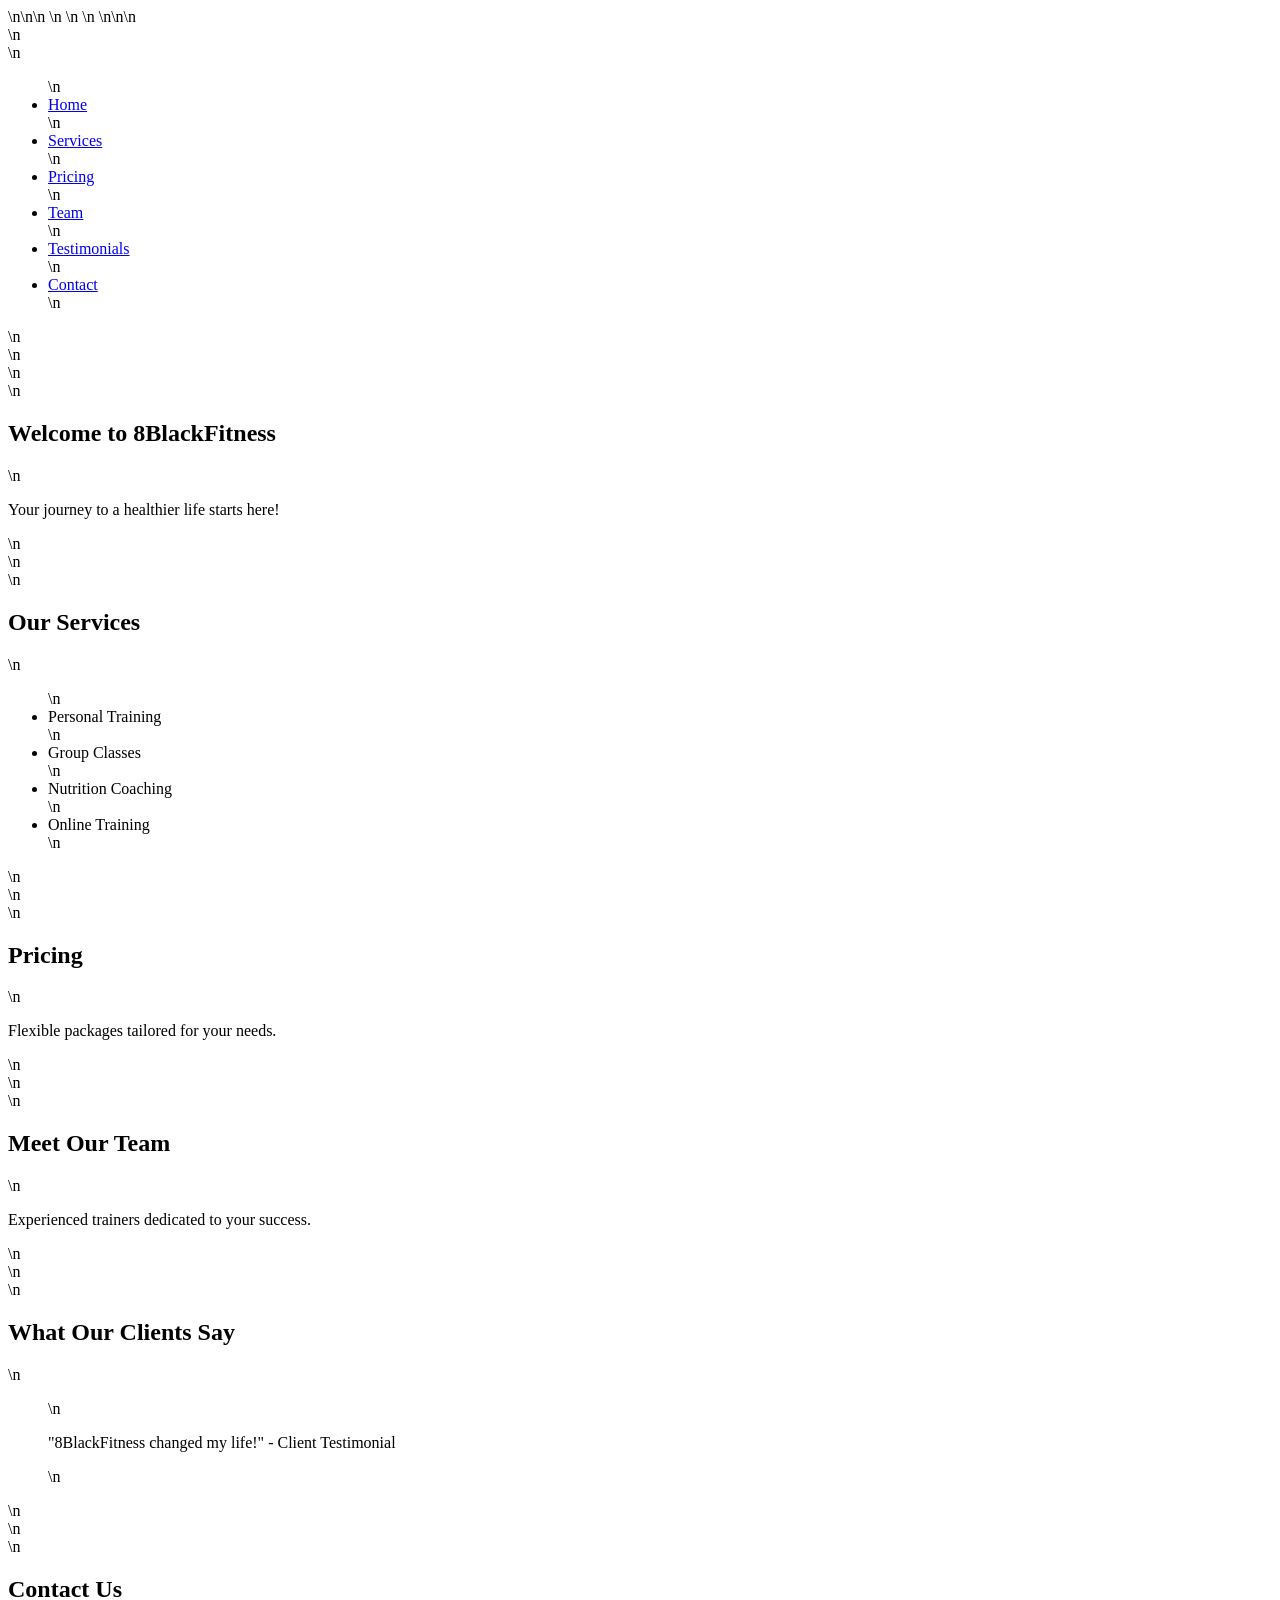
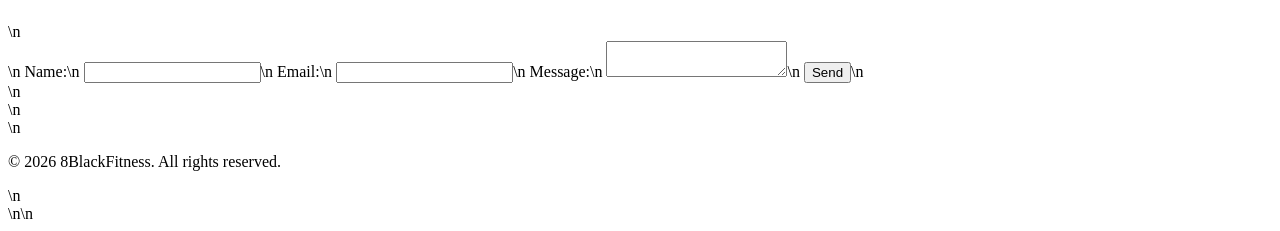
==== index.html @ ee0daab0 "Create index.html for premium fitness studio 8BlackFitness" ====
<!DOCTYPE html>\n<html lang="de">\n<head>\n    <meta charset="UTF-8">\n    <meta name="viewport" content="width=device-width, initial-scale=1.0">\n    <title>8BlackFitness - Premium Fitness Studio</title>\n    <link rel="stylesheet" href="styles.css">\n</head>\n<body>\n    <header>\n        <nav>\n            <ul>\n                <li><a href="#hero">Home</a></li>\n                <li><a href="#services">Services</a></li>\n                <li><a href="#pricing">Pricing</a></li>\n                <li><a href="#team">Team</a></li>\n                <li><a href="#testimonials">Testimonials</a></li>\n                <li><a href="#contact">Contact</a></li>\n            </ul>\n        </nav>\n    </header>\n    <section id="hero">\n        <h1>Welcome to 8BlackFitness</h1>\n        <p>Your journey to a healthier life starts here!</p>\n    </section>\n    <section id="services">\n        <h2>Our Services</h2>\n        <ul>\n            <li>Personal Training</li>\n            <li>Group Classes</li>\n            <li>Nutrition Coaching</li>\n            <li>Online Training</li>\n        </ul>\n    </section>\n    <section id="pricing">\n        <h2>Pricing</h2>\n        <p>Flexible packages tailored for your needs.</p>\n    </section>\n    <section id="team">\n        <h2>Meet Our Team</h2>\n        <p>Experienced trainers dedicated to your success.</p>\n    </section>\n    <section id="testimonials">\n        <h2>What Our Clients Say</h2>\n        <blockquote>\n            <p>"8BlackFitness changed my life!" - Client Testimonial</p>\n        </blockquote>\n    </section>\n    <section id="contact">\n        <h2>Contact Us</h2>\n        <form>\n            <label for="name">Name:</label>\n            <input type="text" id="name" name="name">\n            <label for="email">Email:</label>\n            <input type="email" id="email" name="email">\n            <label for="message">Message:</label>\n            <textarea id="message" name="message"></textarea>\n            <button type="submit">Send</button>\n        </form>\n    </section>\n    <footer>\n        <p>&copy; 2026 8BlackFitness. All rights reserved.</p>\n    </footer>\n</body>\n</html>
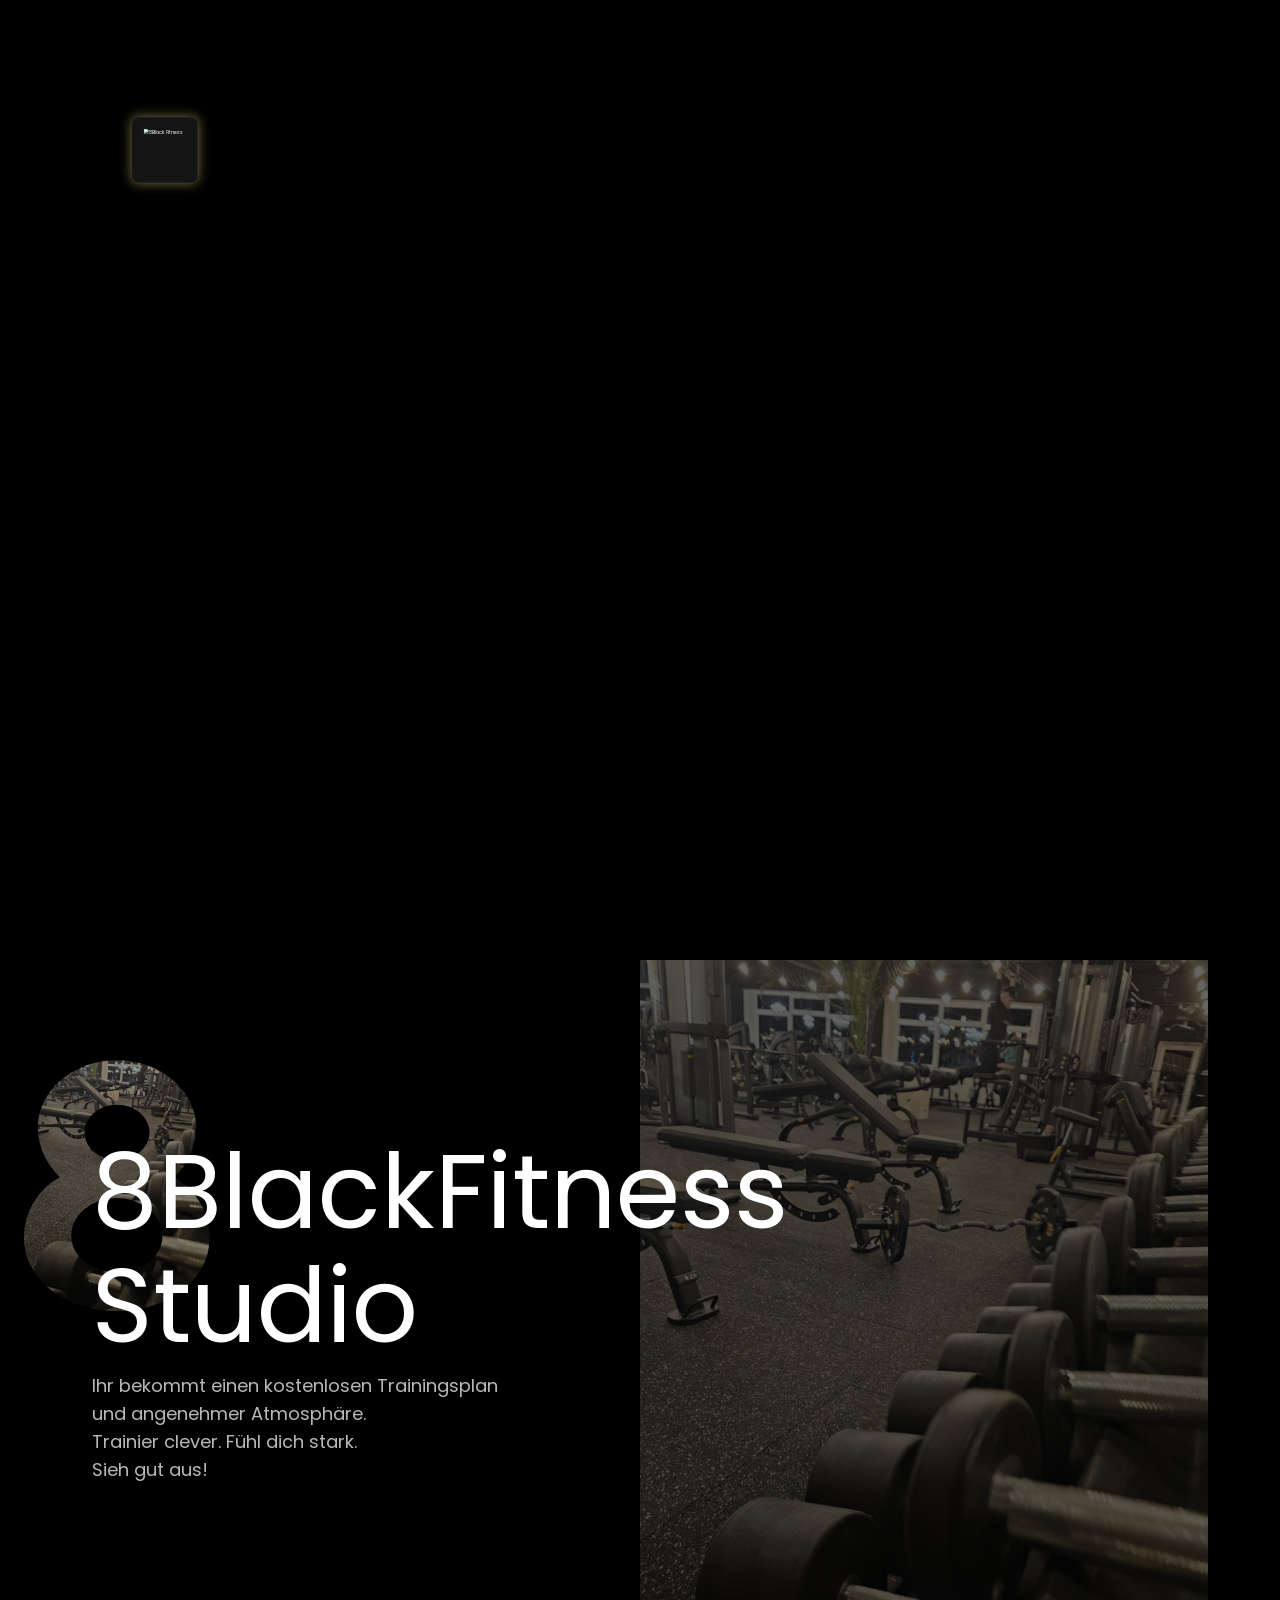
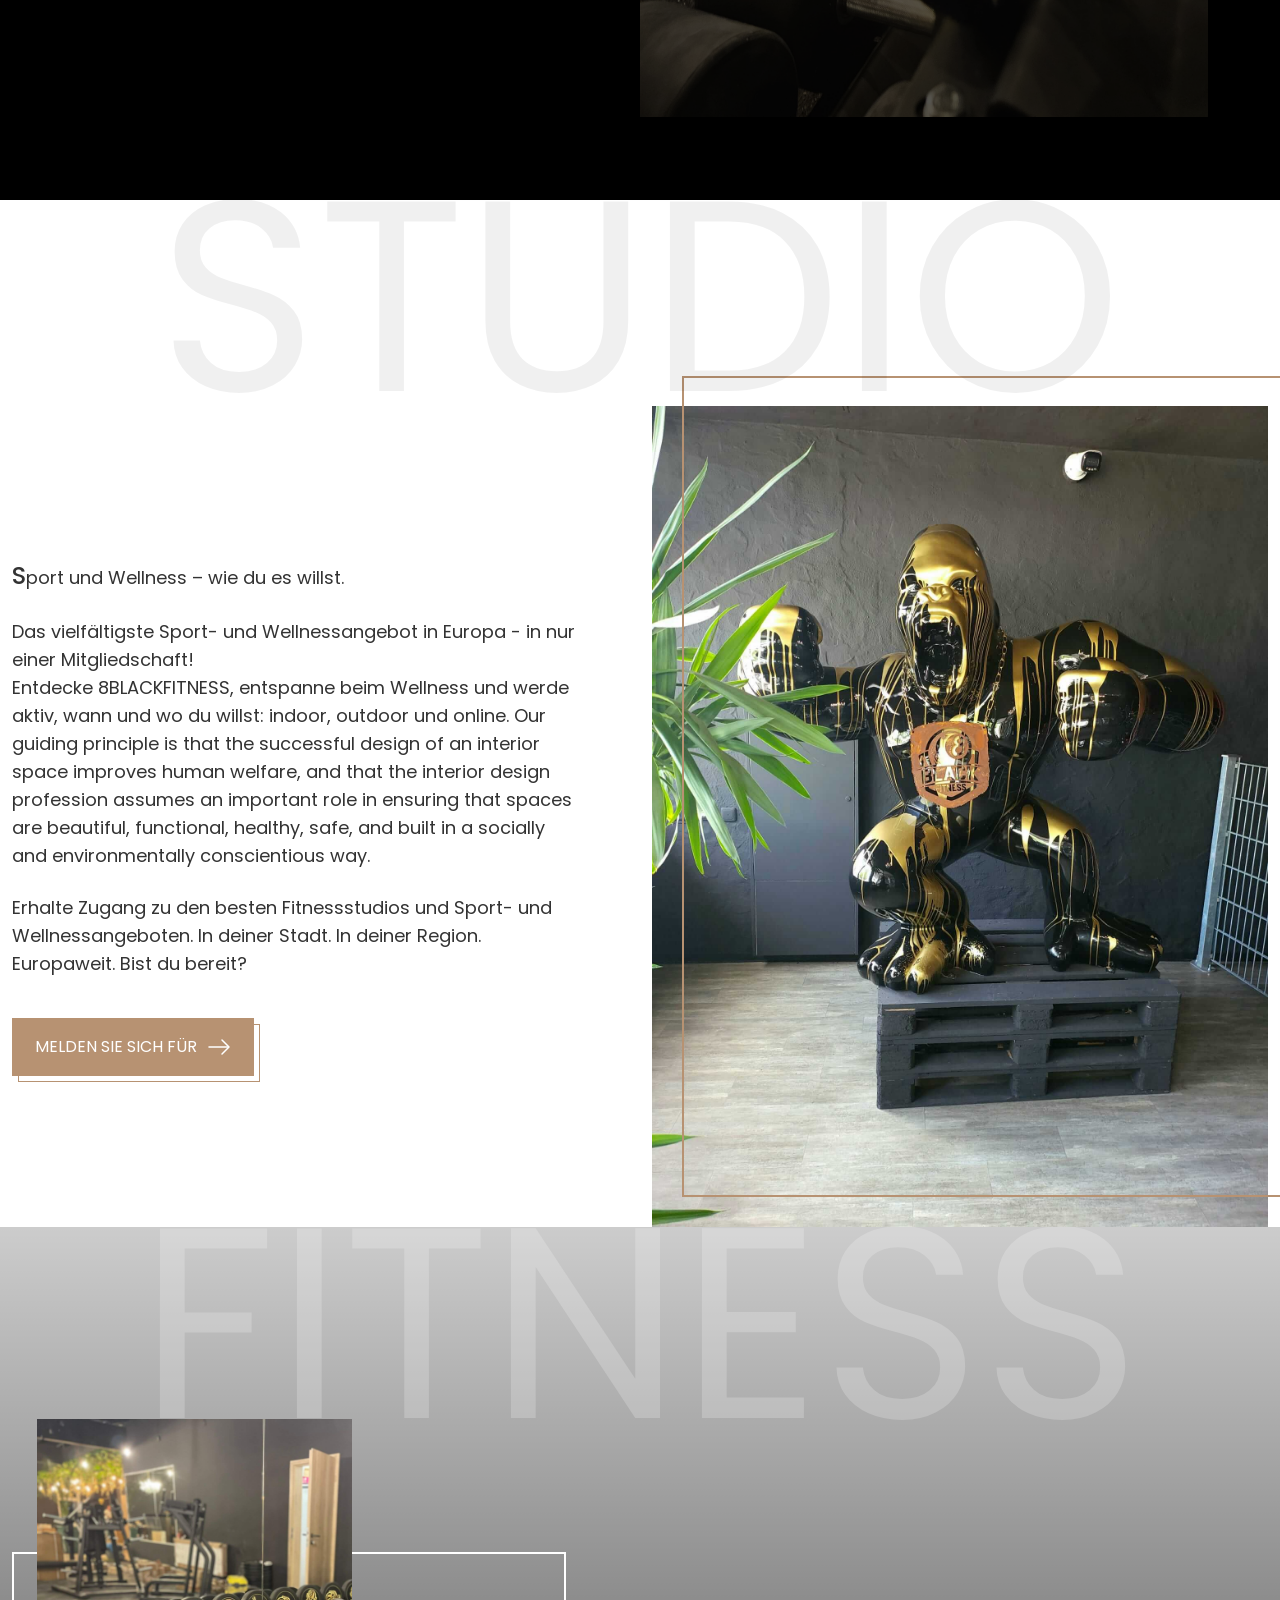
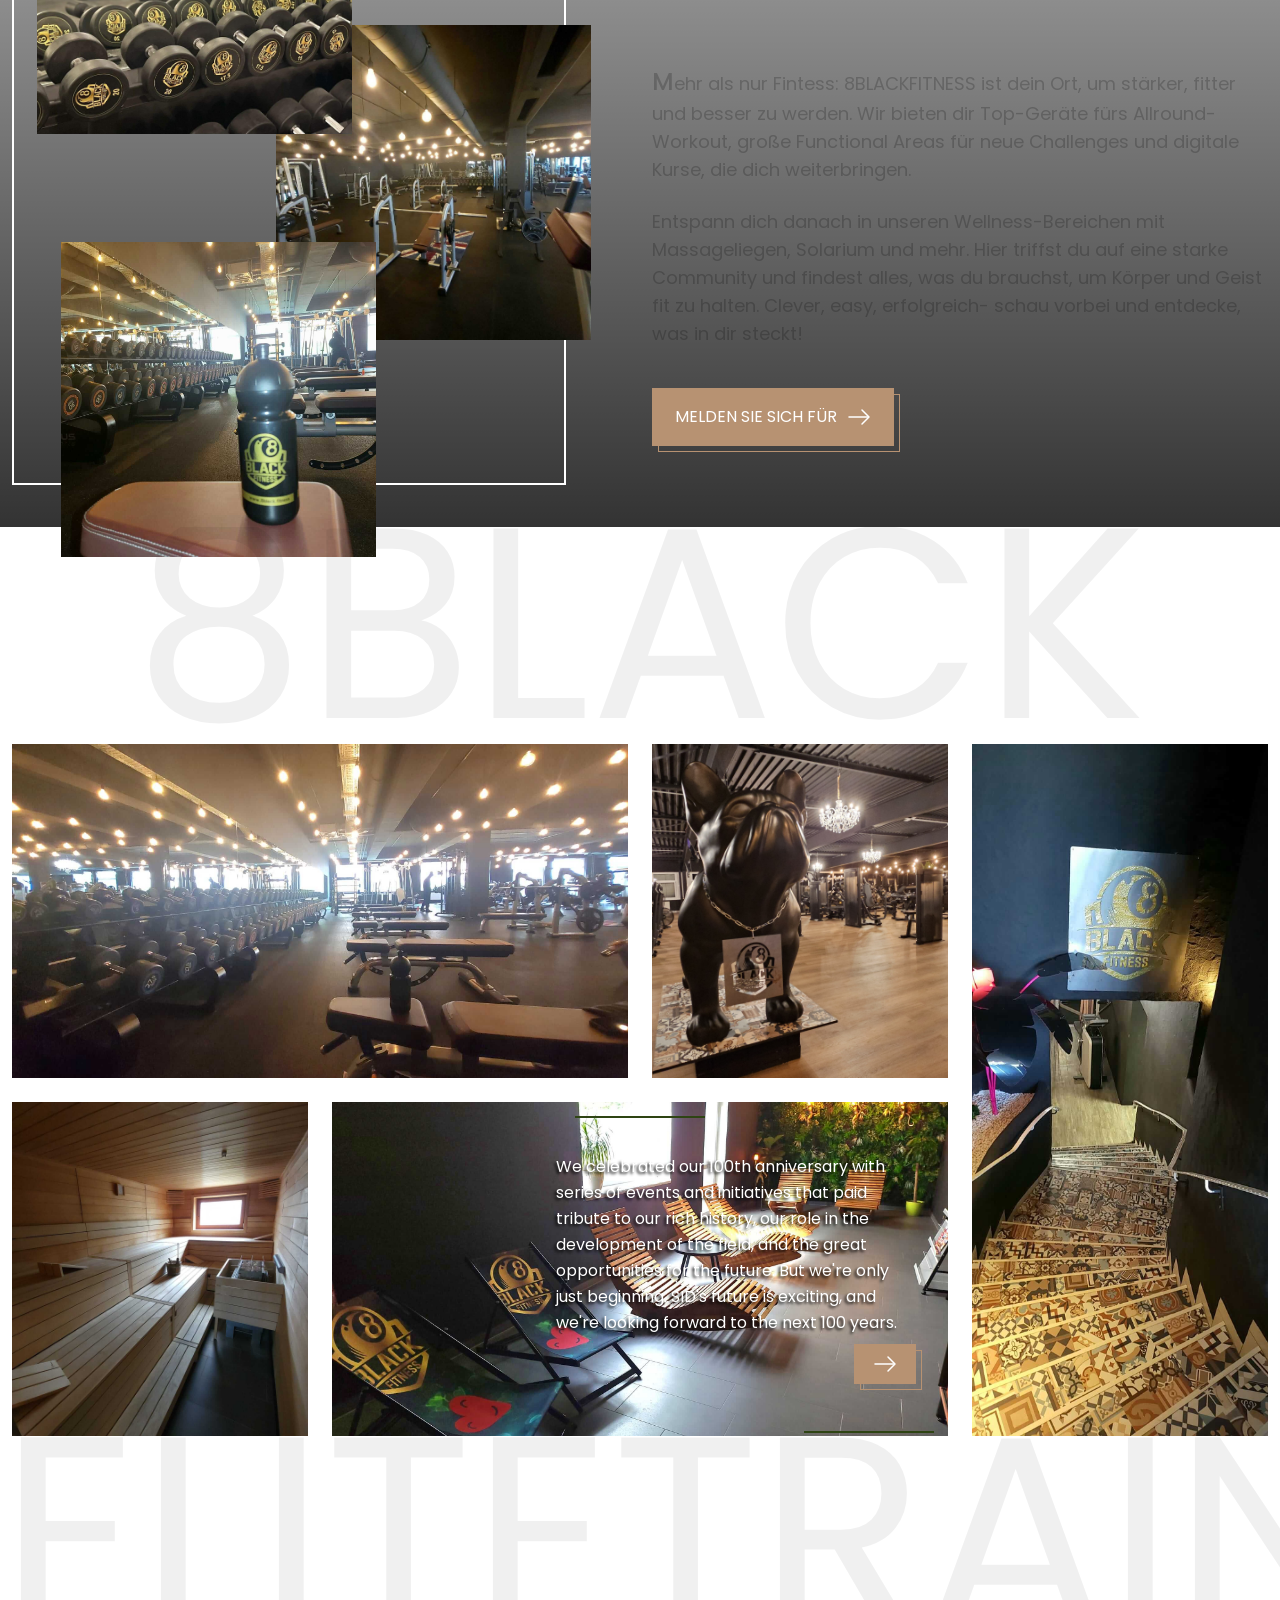
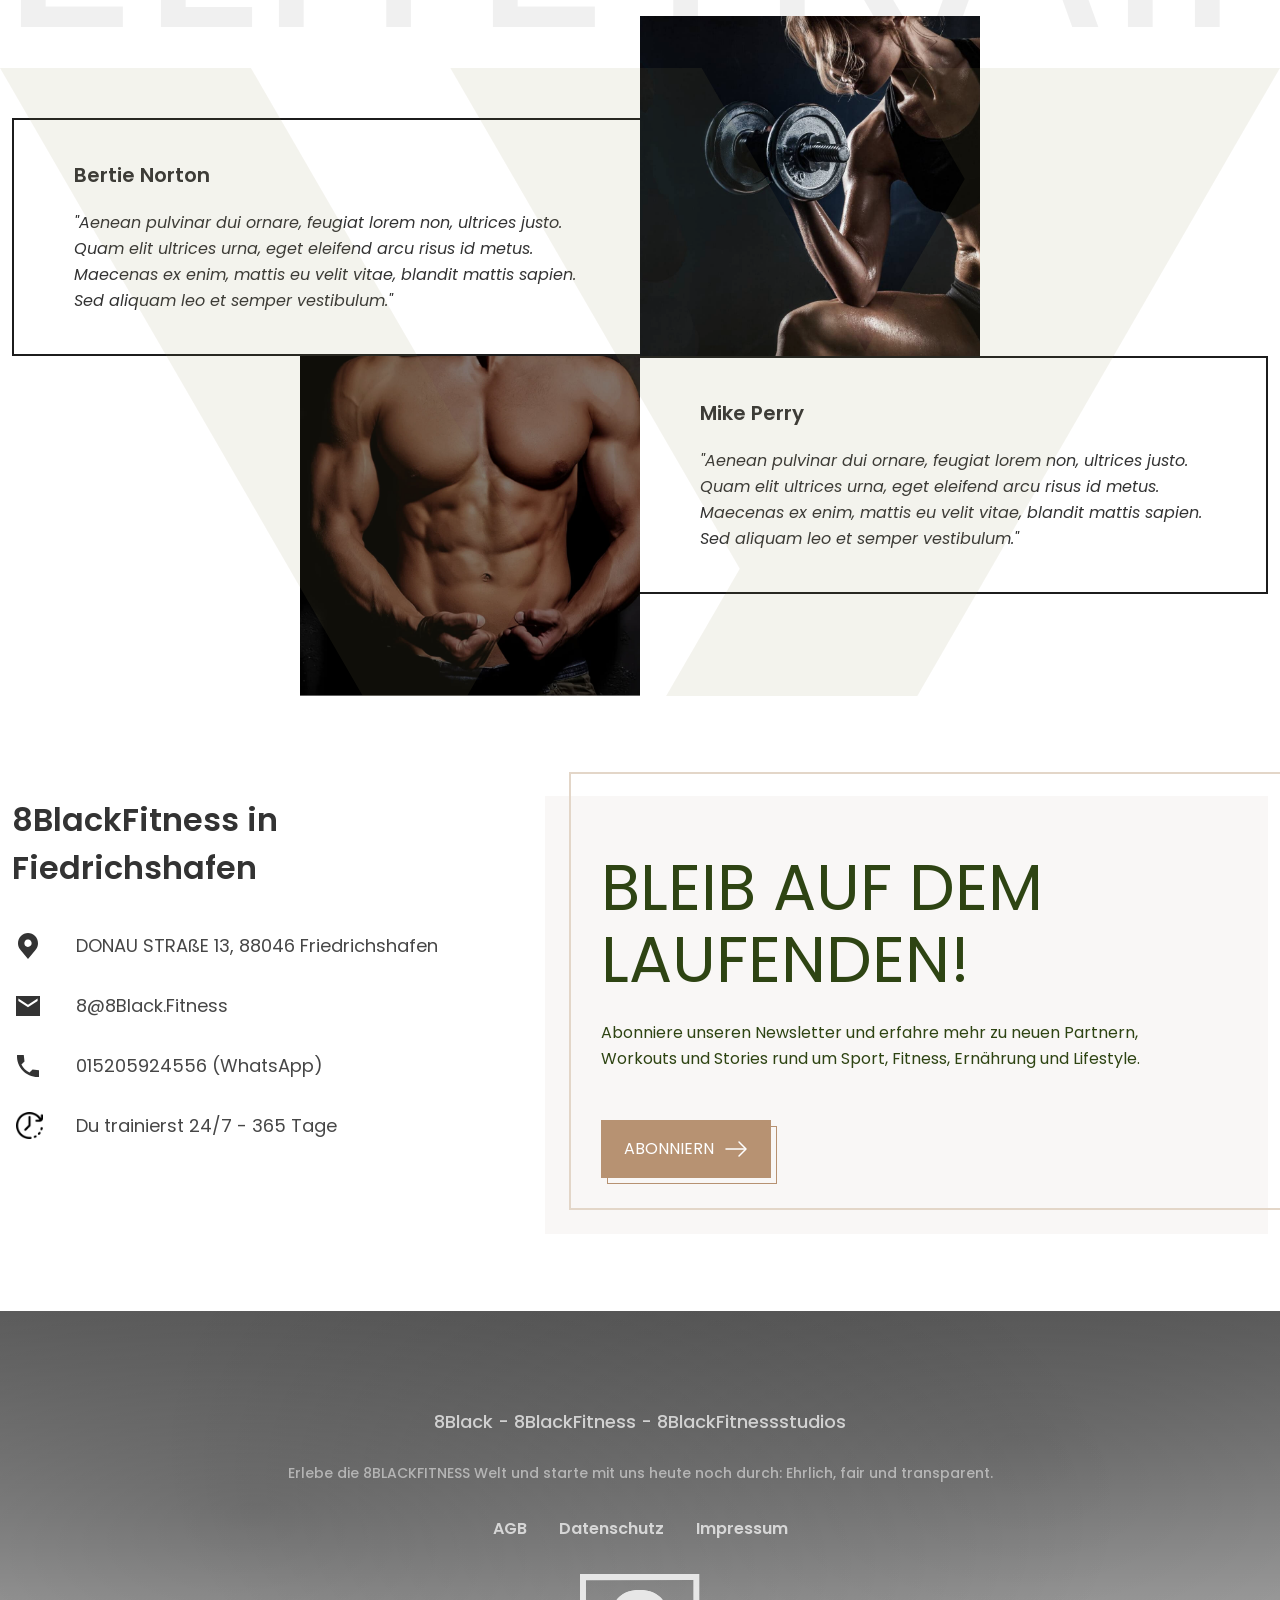
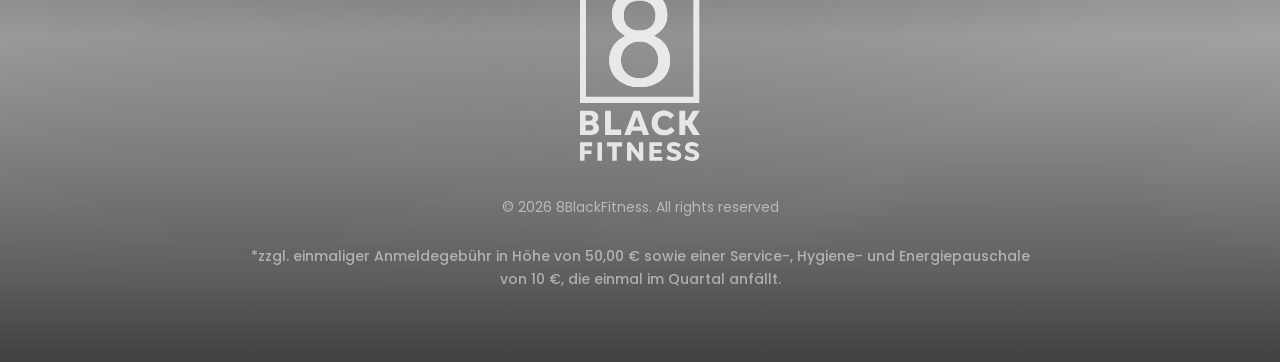
==== commit 95bccdab: "Update fmt.Println message from 'Hello' to 'Goodbye'" ====
--- a/index.html
+++ b/index.html
@@ -1 +1,1859 @@
-<!DOCTYPE html>\n<html lang="de">\n<head>\n    <meta charset="UTF-8">\n    <meta name="viewport" content="width=device-width, initial-scale=1.0">\n    <title>8BlackFitness - Premium Fitness Studio</title>\n    <link rel="stylesheet" href="styles.css">\n</head>\n<body>\n    <header>\n        <nav>\n            <ul>\n                <li><a href="#hero">Home</a></li>\n                <li><a href="#services">Services</a></li>\n                <li><a href="#pricing">Pricing</a></li>\n                <li><a href="#team">Team</a></li>\n                <li><a href="#testimonials">Testimonials</a></li>\n                <li><a href="#contact">Contact</a></li>\n            </ul>\n        </nav>\n    </header>\n    <section id="hero">\n        <h1>Welcome to 8BlackFitness</h1>\n        <p>Your journey to a healthier life starts here!</p>\n    </section>\n    <section id="services">\n        <h2>Our Services</h2>\n        <ul>\n            <li>Personal Training</li>\n            <li>Group Classes</li>\n            <li>Nutrition Coaching</li>\n            <li>Online Training</li>\n        </ul>\n    </section>\n    <section id="pricing">\n        <h2>Pricing</h2>\n        <p>Flexible packages tailored for your needs.</p>\n    </section>\n    <section id="team">\n        <h2>Meet Our Team</h2>\n        <p>Experienced trainers dedicated to your success.</p>\n    </section>\n    <section id="testimonials">\n        <h2>What Our Clients Say</h2>\n        <blockquote>\n            <p>"8BlackFitness changed my life!" - Client Testimonial</p>\n        </blockquote>\n    </section>\n    <section id="contact">\n        <h2>Contact Us</h2>\n        <form>\n            <label for="name">Name:</label>\n            <input type="text" id="name" name="name">\n            <label for="email">Email:</label>\n            <input type="email" id="email" name="email">\n            <label for="message">Message:</label>\n            <textarea id="message" name="message"></textarea>\n            <button type="submit">Send</button>\n        </form>\n    </section>\n    <footer>\n        <p>&copy; 2026 8BlackFitness. All rights reserved.</p>\n    </footer>\n</body>\n</html>+<!DOCTYPE html>
+<html lang="en">
+<head>
+  <meta charset="UTF-8">
+  <meta name="viewport" content="width=device-width, initial-scale=1.0">
+  <title>8BlackFitness – Premium Fitnessstudio Friedrichshafen</title>
+
+  <link rel="preconnect" href="https://cdnjs.cloudflare.com" crossorigin>
+
+  <link rel="stylesheet" href="https://cdnjs.cloudflare.com/ajax/libs/font-awesome/6.5.0/css/all.min.css">
+
+  <link rel="preconnect" href="https://fonts.googleapis.com">
+  <link rel="preconnect" href="https://fonts.gstatic.com" crossorigin>
+  <link href="https://fonts.googleapis.com/css2?family=Poppins:wght@300;400;500;600;700&family=Righteous&display=swap" rel="stylesheet">
+  <link rel="stylesheet" href="https://cdn.jsdelivr.net/npm/bootstrap@5.3.0/dist/css/bootstrap.min.css">
+
+
+  <link rel="stylesheet" href="css/style-8BF.css">
+  <style>
+    /* common */
+    *,
+    h1,
+    h2,
+    h3,
+    h4,
+    h5,
+    a,
+    p {
+      margin: 0;
+      padding: 0;
+    }
+    :root {
+      --primary: #b79272;
+      --black: #000000;
+      --white: #ffffff;
+      --color-1: #333333;
+      --color-2: #cccccc;
+      --color-3: #2e4413;
+      --color-4: #1c1c1c;
+      /*--color-5: #efebe7;*/
+      --color-5: #efebe763;
+      --color-6: #e3d6c8;
+    }
+    html,
+    body {
+      overflow-x: hidden !important;
+    }
+    body {
+      background-color: var(--white);
+      font-family: "Poppins", sans-serif;
+    }
+    ::selection {
+      background-color: var(--color-1);
+      color: var(--color-2);
+    }
+    .container {
+      max-width: 1440px;
+      margin: auto;
+    }
+    a,
+    button,
+    img {
+      transition: all 0.5s;
+    }
+    .white-bg {
+      background-color: var(--white);
+    }
+    .black-bg {
+      background-color: var(--black);
+    }
+    h2.title {
+      font-size: 272px;
+      font-style: normal;
+      font-weight: 400;
+      line-height: 1;
+      color: rgba(0, 0, 0, 0.06);
+      text-transform: uppercase;
+      position: absolute;
+      top: -40px;
+      left: 0;
+      width: 100%;
+      user-select: none;
+      pointer-events: none;
+	z-index: 2;
+    }
+    p {
+      margin: 0 0 24px;
+      font-weight: 400;
+      font-size: 18px;
+      line-height: 28px;
+      color: var(--color-1);
+    }
+    .paragraph p:first-child:first-letter {
+      font-weight: 500;
+      font-size: 24px;
+      line-height: 36px;
+    }
+    .common-btn {
+      margin: 0;
+      padding: 17px 23px;
+      font-weight: 400;
+      font-size: 16px;
+      line-height: 24px;
+      color: var(--white);
+      background-color: var(--primary);
+      text-transform: uppercase;
+      text-decoration: none;
+      display: inline-flex;
+      align-items: center;
+      justify-content: center;
+      gap: 10px;
+      position: relative;
+      z-index: 1;
+      transition: all 0.15s;
+      user-select: none;
+    }
+    .common-btn::before {
+      left: 6px;
+      top: 6px;
+      position: absolute;
+      content: "";
+      border: 1px solid var(--primary);
+      height: 100%;
+      width: 100%;
+      transition: all 0.15s;
+      z-index: -1;
+    }
+    .common-btn:hover::before {
+      top: 0;
+      left: 0;
+    }
+    .common-btn:hover,
+    .common-btn:focus {
+      color: var(--white);
+    }
+    .common-btn:focus {
+      box-shadow: none;
+      outline: none;
+    }
+    .common-btn img {
+      width: 24px;
+    }
+    /* dark theme */
+    .theme-dark h2.title {
+      color: rgb(255 255 255 / 20%);
+    }
+    .theme-dark P {
+      color: var(--color-2);
+    }
+
+    /* Banner */
+    .banner {
+      background-color: var(--black);
+      height: 100vh;
+      width: 100%;
+      overflow: hidden;
+    }
+    .banner-img {
+      position: relative;
+      overflow: hidden;
+	/*max-width:500px;
+	max-height: 600px;*/
+    }
+    .banner-img::before {
+      position: absolute;
+      content: "";
+      background-color: rgb(0 0 0 / 60%);
+      height: 100%;
+      width: 100%;
+      top: 0;
+      left: 0;
+    }
+    .banner-img img {
+      height: 100%;
+      width: 100%;
+      object-fit: cover;
+      object-position: center;
+    }
+    .banner-box {
+      padding: 60px;
+      position: relative;
+      z-index: 1;
+    }
+    .banner-box h1 {
+      position: absolute;
+      top: 11%;
+      left: 0;
+      font-size: 339px;
+      line-height: 370px;
+      font-weight: 400;
+      text-transform: uppercase;
+      background-image: url(img/section/8bf-1.jpg);
+      background-repeat: no-repeat;
+      background-size: contain;
+      background-position: center;
+      opacity: 0.6;
+      color: var(--white);
+      -webkit-background-clip: text;
+      -webkit-text-fill-color: transparent;
+      display: inline-block;
+      font-family: "Righteous", cursive;
+      z-index: -1;
+    }
+    .banner-text {
+      margin: 100px 0 0;
+      padding: 135px 0 0 80px;
+      position: absolute;
+      top: 0;
+      left: 0;
+      z-index: 1;
+      max-width: 80%;
+      overflow: hidden;
+    }
+    .banner-text h2 {
+      margin: 0 0 8px;
+      font-size: 104px;
+      line-height: 1.1;
+      font-weight: 400;
+      font-style: normal;
+      color: var(--white);
+      position: relative;
+      user-select: none;
+    }
+    .banner-text h3 {
+      font-style: normal;
+      font-weight: 400;
+      font-size: 18px;
+      line-height: 28px;
+      color: rgb(255 255 255 / 72%);
+      position: relative;
+    }
+
+    /* Company */
+    .company-section {
+      padding: 206px 0 0;
+    }
+    .compy-box {
+      padding: 0;
+    }
+    .compy-box::before {
+      left: 30px;
+      top: -30px;
+      position: absolute;
+      content: "";
+      border: 2px solid var(--primary);
+      height: 100%;
+      width: 100%;
+      z-index: 1;
+    }
+    .compy-box img {
+      height: 100%;
+      width: 100%;
+      object-fit: cover;
+      object-position: center;
+    }
+
+    /* Designer */
+
+    .designer-section {
+        height: 100vh;
+        background: url('img/section/beste-bg.jpg') center/cover fixed;
+        align-items: center;
+        padding: 0 20px;
+        position: relative;
+    }
+    .designer-section::before {
+        content: "";
+        position: absolute;
+        inset: 0;
+        background: linear-gradient(to top, rgba(0, 0, 0, 0.8), rgba(0, 0, 0, 0.2));
+    }
+
+    .designer-section {
+      padding: 325px 0 180px;
+    }
+    .designer-box {
+      width: 100%;
+      height: 605px;
+      z-index: 1;
+    }
+    .box-border {
+      position: absolute;
+      content: "";
+      top: 0;
+      left: 0;
+      border: 2px solid var(--white);
+      height: 88%;
+      width: 90%;
+      z-index: -1;
+    }
+    .designer-box .team-member {
+      aspect-ratio: 1 / 1;
+      width: 315px;
+      position: absolute;
+    }
+    .designer-box .team-member img {
+      height: 100%;
+      width: 100%;
+      object-fit: cover;
+      object-position: center;
+    }
+    .designer-box .team1 {
+      top: -22%;
+      left: 4%;
+      z-index: 2;
+    }
+    .designer-box .team2 {
+      top: 12%;
+      right: 6%;
+    }
+    .designer-box .team3 {
+      bottom: 0;
+      left: 8%;
+      z-index: 2;
+    }
+
+    /* Projects */
+    .projects-section {
+      padding: 217px 0 0;
+    }
+    .project-box {
+      width: 100%;
+      height: 334px;
+      position: relative;
+    }
+    .project-box img {
+      width: 100%;
+      height: 100%;
+      object-fit: cover;
+      object-position: center;
+      position: absolute;
+      top: 0;
+      left: 0;
+    }
+    .project-box.big {
+      height: 100%;
+    }
+    .project-content {
+      padding: 2px 32px;
+      position: relative;
+      z-index: 1;
+    }
+    .project-content::before,
+    .project-content::after {
+      position: absolute;
+      content: "";
+      height: 2px;
+      width: 130px;
+      background: var(--color-3);
+    }
+    .project-content::after {
+      right: 14px;
+      bottom: 3px;
+    }
+    .project-content::before {
+      top: 14px;
+      left: 50%;
+      transform: translateX(-50%);
+    }
+    .project-content .bg-img {
+      position: absolute;
+      top: 0;
+      left: 0;
+      width: 100%;
+      height: 100%;
+      z-index: -1;
+    }
+    .project-content p {
+      margin-bottom: 8px;
+      font-size: 16px;
+      line-height: 26px;
+	color: #fff;
+    text-shadow: -2px 2px 3px #040404;
+    }
+    .project-content .common-btn {
+      padding: 8px 19px;
+    }
+    .project-content .common-btn img {
+      position: relative;
+    }
+
+    /* Testimonials */
+    .testimonial-section {
+      padding: 180px 0 0;
+    }
+    .testimonial-section .content {
+      border: 2px solid var(--color-4);
+      padding: 40px 60px;
+      width: 100%;
+    }
+    .testimonial-section .row {
+      align-items: flex-end;
+    }
+    .testimonial-section .content h3 {
+      font-weight: 600;
+      font-size: 20px;
+      line-height: 30px;
+      margin: 0px 0px 20px;
+      color: var(--color-1);
+    }
+    .testimonial-section .content p {
+      margin: 0;
+      font-size: 16px;
+      line-height: 26px;
+      font-style: italic;
+      font-weight: 400;
+      color: var(--color-1);
+    }
+    .testimonial-section .img-box {
+      width: 340px;
+      aspect-ratio: 1 / 1;
+      overflow: hidden;
+    }
+    .testimonial-section .img-box img {
+      width: 100%;
+      height: 100%;
+      object-fit: cover;
+      object-position: center;
+    }
+    .testimonial-section .reverse-row {
+      align-items: flex-start;
+    }
+    .testimonial-section .reverse-row .img-box {
+      margin-left: auto;
+    }
+
+    /* Contact */
+    .contact-us {
+      padding: 100px 0 76px;
+    }
+    .contact-us h4 {
+      margin: 0 0 40px;
+      font-size: 32px;
+      line-height: 48px;
+      font-style: normal;
+      font-weight: 600;
+      color: var(--color-1);
+    }
+    .contact-us .nav {
+      width: 80%;
+      align-items: start;
+    }
+    .contact-us .nav .nav-item {
+      margin: 0 0 24px;
+      padding: 0 0 0 64px;
+      position: relative;
+    }
+    .contact-us .nav .nav-item img {
+      position: absolute;
+      top: -2px;
+      left: 0;
+      width: 32px;
+    }
+    .contact-us .nav .nav-item .nav-link {
+      font-size: 18px;
+      line-height: 28px;
+      font-style: normal;
+      font-weight: 400;
+      color: #333333;
+      padding: 0;
+    }
+    .contact-info {
+      padding: 56px;
+      position: relative;
+      z-index: 1;
+    }
+    .contact-box {
+      position: absolute;
+      top: 0;
+      left: 0;
+      height: 100%;
+      width: 100%;
+      background-color: var(--color-5);
+      z-index: -2;
+    }
+    .contact-border {
+      left: 24px;
+      top: -24px;
+      position: absolute;
+      border: 2px solid var(--color-6);
+      height: 100%;
+      width: 100%;
+      z-index: -1;
+    }
+    .contact-info h3 {
+      margin: 0 0 24px;
+      font-size: 64px;
+      line-height: 72px;
+      text-transform: uppercase;
+      font-weight: 400;
+      color: var(--color-3);
+    }
+    .contact-info p {
+      margin-bottom: 48px;
+      font-size: 16px;
+      line-height: 26px;
+      font-weight: 400;
+      color: var(--color-3);
+    }
+/*
+    @media screen and (max-width: 1399px) {
+      .container { max-width: 1140px; }
+    }
+*/
+    @media screen and (max-width: 1199px) {
+      .container { max-width: 960px; }
+      h2.title { font-size: 148px; top: -20px; }
+      .paragraph p:first-child:first-letter { font-size: 22px; line-height: 34px; }
+      .common-btn { padding: 14px 20px; font-size: 15px; line-height: 22px; }
+      .common-btn img { width: 20px; }
+      .banner .container { display: flex; align-items: center; justify-content: space-around; height: 100%; }
+      .banner-box h1 { top: 0; }
+      .banner-text { margin: 0; }
+      .banner-text h2 { font-size: 85px; }
+      .compy-box::before { left: 24px; top: -24px; }
+      .designer-box .team-member { width: 260px; }
+      .designer-box .team2 { top: 17%; }
+      .project-content p { margin-bottom: 4px; font-size: 14px; line-height: 20px; }
+      .project-content .common-btn { padding: 6px 16px; }
+      .contact-us h4 { font-size: 28px; }
+    }
+    @media screen and (max-width: 991px) {
+      .container { max-width: 720px; }
+      h2.title { font-size: 110px; top: -17px; }
+      p { font-size: 16px; line-height: 24px; }
+      .banner-box { padding: 40px; }
+      .banner-box h1 { top: -5%; font-size: 280px; line-height: 1.3; }
+      .banner-text { max-width: 90%; }
+      .banner-text h2 { font-size: 65px; }
+      .banner-text h3 { font-size: 16px; line-height: 24px; }
+      .company-section { padding-top: 156px; }
+      .designer-box { height: 410px; }
+      .designer-box .team-member { width: 190px; }
+      .projects-section { padding-top: 110px; }
+      .project-box { height: 195px; padding-inline: 20px; }
+      .project-content::before, .project-content::after { width: 105px; }
+      .project-content::before { top: 8px; }
+      .project-content p { font-size: 10px; line-height: 16px; }
+      .project-content .common-btn { padding: 2px 10px; }
+      .project-content .common-btn img { width: 14px; }
+      .project-content .common-btn::before { top: 4px; left: 4px; }
+      .testimonial-section { padding-top: 130px; }
+      .testimonial-section .img-box { width: 250px; }
+      .testimonial-section .content { padding: 20px 20px; }
+      .testimonial-section .content h3 { margin-bottom: 12px; font-size: 18px; line-height: 26px; }
+      .testimonial-section .content p { font-size: 14px; line-height: 20px; }
+      .contact-us { padding-block: 80px 48px; }
+      .contact-us h4 { margin-bottom: 34px; font-size: 22px; line-height: 34px; }
+      .contact-us .nav .nav-item { margin-bottom: 20px; padding-left: 48px; }
+      .contact-us .nav .nav-item img { top: -1px; width: 26px; }
+      .contact-us .nav .nav-item .nav-link { font-size: 16px; line-height: 24px; }
+      .contact-info { padding: 52px; }
+      .contact-info h3 { font-size: 42px; line-height: 48px; }
+      .contact-info p { margin-bottom: 32px; font-size: 15px; line-height: 24px; }
+      .contact-border { left: 18px; top: -18px; }
+    }
+    @media screen and (max-width: 767px) {
+      .container { max-width: calc(100% - 12px); }
+      h2.title { font-size: 52px; top: -8px; }
+      p { margin-bottom: 16px; font-size: 12px; line-height: 18px; }
+      .paragraph p:first-child:first-letter { font-size: 20px; line-height: 32px; }
+      .common-btn { padding: 10px 16px; font-size: 12px; line-height: 19px; }
+      .common-btn::before { top: 3px; left: 3px; }
+      .common-btn img { width: 16px; }
+      .banner { height: 100dvh; min-height: 500px; }
+      .banner-box { padding: 0px; }
+      .banner-box h1 { top: 0; font-size: 160px; line-height: 1; position: relative; }
+      .banner-text { padding: 64px 0 0 48px; max-width: 100%; }
+      .banner-text h2 { font-size: 36px; }
+      .banner-text h3 { font-size: 14px; line-height: 22px; }
+      .banner-img { margin-top: 60px; }
+      .company-section { padding-top: 60px; }
+      .compy-box { margin-right: 16px; }
+      .compy-box::before { left: 16px; top: -16px; }
+      .designer-section { padding-top: 140px; }
+      .designer-box { height: 300px; max-width: 400px; display: table; margin: auto; }
+      .designer-box .team-member { width: 152px; }
+      .designer-box .team1 { left: 10%; }
+      .projects-section { padding-top: 72px; }
+      .project-box, .project-box.big { height: 158px; }
+      .project-box { padding-inline: 2px; }
+      .project-content p { font-size: 8px; line-height: 13px; }
+      .project-content .common-btn { padding: 1px 7px; margin-right: 14px; }
+      .project-content .common-btn img { width: 12px; }
+      .project-content .common-btn::before { top: 3px; left: 3px; }
+      .testimonial-section { padding-top: 75px; }
+      .testimonial-section .row { margin-right: 0; }
+      .testimonial-section .img-box { width: 145px; width: 50%; margin: -40px 0 0 auto; position: relative; z-index: 1; }
+      .testimonial-section .content { padding: 20px 20px 50px; border: 2px solid var(--color-4) !important; }
+      .testimonial-section .reverse-row { margin-inline: 0; }
+      .testimonial-section .reverse-row .img-box { margin: 0 auto -40px 0; }
+      .testimonial-section .reverse-row .content { padding-block: 50px 20px; }
+      .testimonial-section .content h3 { margin-bottom: 8px; font-size: 16px; line-height: 24px; }
+      .testimonial-section .content p { font-size: 12px; line-height: 18px; }
+      .contact-us { padding-block: 40px; }
+      .contact-us h4 { margin-bottom: 24px; font-size: 20px; line-height: 32px; }
+      .contact-us .nav { margin-bottom: 24px; }
+      .contact-us .nav .nav-item { margin-bottom: 16px; padding-left: 36px; }
+      .contact-us .nav .nav-item img { top: 0px; width: 22px; }
+      .contact-us .nav .nav-item .nav-link { font-size: 14px; line-height: 22px; }
+      .contact-info { padding: 32px 32px 42px; margin-right: 12px; }
+      .contact-info h3 { margin-bottom: 16px; font-size: 26px; line-height: 42px; }
+      .contact-info p { margin-bottom: 24px; font-size: 14px; line-height: 22px; }
+      .contact-border { left: 12px; top: -12px; }
+    }
+
+/* ═══════════════════════════════════════════════════════════
+       🎬 HERO - 
+       ═══════════════════════════════════════════════════════════ */
+    
+    .hero {
+      position: relative;
+      min-height: 100vh;
+      padding: var(--space-3xl) 0;
+      overflow: hidden;
+    }
+    
+    .hero-bg {
+      position: absolute;
+      inset: 0;
+      z-index: 0;
+    }
+    
+    .hero-bg video {
+      width: 100%;
+      height: 100%;
+      object-fit: cover;
+      filter: brightness(0.75) contrast(1.1);
+    }
+    
+    .hero::before {
+      content: "";
+      position: absolute;
+      inset: 0;
+      background: 
+        radial-gradient(ellipse at 20% 30%, rgba(248,228,133,.25), transparent 60%),
+        radial-gradient(ellipse at 80% 20%, rgba(39,180,211,.20), transparent 60%),
+        linear-gradient(180deg, rgba(0,0,0,.60), rgba(0,0,0,.30), rgba(0,0,0,.75));
+      z-index: 1;
+      pointer-events: none;
+    }
+    
+    .hero .container {
+      position: relative;
+      z-index: 2;
+      height: 100%;
+      display: flex;
+      align-items: flex-end;
+	max-width: 1640px;
+    }
+    
+    .hero-grid {
+      display: grid;
+      grid-template-columns: 1.5fr 1fr;
+      gap: var(--space-lg);
+      width: 100%;
+    }
+    
+    @media (max-width: 1024px) {
+      .hero-grid { grid-template-columns: 1fr; }
+    }
+    
+    .hero-main {
+      background: var(--glass-strong);
+      border: 1px solid var(--border);
+      border-radius: var(--radius-xl);
+      padding: var(--space-2xl);
+      position: relative;
+      overflow: hidden;
+      box-shadow: var(--shadow-xl);
+    }
+    
+    .hero-main::before {
+      content: "";
+      position: absolute;
+      top: -50%;
+      right: -20%;
+      width: 400px;
+      height: 400px;
+      border-radius: 50%;
+      background: radial-gradient(circle, rgba(248,228,133,.15), transparent);
+      filter: blur(60px);
+    }
+    
+    .hero-main > * {
+      position: relative;
+      z-index: 1;
+    }
+    
+    .hero-tags {
+      display: flex;
+      flex-wrap: wrap;
+      gap: var(--space-sm);
+      margin-bottom: var(--space-lg);
+    }
+    
+    .tag {
+      padding: var(--space-sm) var(--space-md);
+      border-radius: var(--radius-full);
+      background: var(--surface);
+      border: 1px solid var(--border);
+      font-size: 0.8125rem;
+      font-weight: 700;
+      display: flex;
+      align-items: center;
+      gap: 6px;
+    }
+    
+    .tag i {
+      color: var(--accent);
+    }
+    
+    .hero-title {
+      font-size: clamp(2.5rem, 6vw, 5.5rem);
+      font-weight: 900;
+      line-height: 1.05;
+      letter-spacing: -0.02em;
+      margin-bottom: var(--space-md);
+      background: linear-gradient(135deg, #fff 0%, rgba(255,255,255,.85) 100%);
+      -webkit-background-clip: text;
+      -webkit-text-fill-color: transparent;
+      background-clip: text;
+    }
+    
+    .hero-desc {
+      font-size: 1.125rem;
+      line-height: 1.7;
+      color: var(--text-muted);
+      max-width: 600px;
+      margin-bottom: var(--space-xl);
+    }
+    
+    .hero-actions {
+      display: flex;
+      gap: var(--space-md);
+      flex-wrap: wrap;
+    }
+    
+    .hero-side {
+      display: flex;
+      flex-direction: column;
+      gap: var(--space-md);
+    }
+    @media (max-width: 768px) {
+      .hero {
+        padding: var(--space-2xl) 0;
+        min-height: 90vh;
+      }
+      
+      .hero-main,
+      .stat-card {
+        padding: var(--space-lg);
+      }
+    }
+
+    .hero {
+        height: 100vh;
+        background: url('img/hero.jpg') center/cover fixed;
+        align-items: center;
+        padding: 0 20px;
+        position: relative;
+    }
+    .hero::after {
+        content: "";
+        position: absolute;
+        inset: 0;
+        background: linear-gradient(to right, rgba(0, 0, 0, 0.8), rgba(0, 0, 0, 0.2));
+    }
+    .nav i:before {
+        color: gold;
+        color: #958e59;
+    }
+    
+    .hero-content {
+        position: relative;
+        max-width: 600px;
+        animation: fadeUp 1.2s ease forwards;
+    }
+    .hero h2 {
+        font-size: 60px;
+        font-weight: 900;
+        margin-bottom: 20px;
+        line-height: 80px;
+    }
+    .hero p {
+        color: #91918f;
+        line-height: 1.6;
+    }
+    .hero .container {
+        align-items: center;
+        color: #958e59;
+	justify-content: space-around;
+    }
+  </style>
+
+  <style>
+    :root {
+      --bg: #0f1114;
+      --bg-card: #3b2f03;
+     /* --bg-card: #1a1d23;*/
+      --bg-muted: #22262e;
+      --fg: #f0f2f5;
+      --fg-muted: #afafaf;
+      --primary-bf: #675e18;
+      --primary-fg: #fff;
+      /*--primary-glow: rgba(34,197,94,0.15);*/
+      --primary-glow: #3b2f03;
+      /*--border: #2a2e36;*/
+      --radius: 14px;
+      --shadow: 0 20px 60px -15px rgba(34,197,94,0.12);
+    }
+    /*<!-- chat-panel -->*/
+    .chat-panel {
+        font-family: -apple-system, BlinkMacSystemFont, 'Segoe UI', Roboto, 'Helvetica Neue', sans-serif;
+        position: fixed;
+        top: 15%;
+        right: -400px;
+        width:100%;
+        max-width: 400px;
+        /*height: 100%;*/
+        /*background: #fff;*/
+        box-shadow: -5px 0 20px rgba(0,0,0,0.2);
+        display: flex;
+        flex-direction: column;
+        transition: right 0.4s cubic-bezier(.25,.8,.25,1);
+        z-index: 999;
+    }
+
+    .chat-panel.active {
+        right: 0;
+    }
+
+    .chat-text {
+        height: 100%;
+        display: flex;
+        align-items: center;
+        justify-content: center;
+    }
+
+    .text-track {
+        display: flex;
+        flex-direction: column;
+        /*animation: verticalLoop 6s linear infinite;*/
+    }
+
+    .text-track .text-line {
+      color: white;
+        writing-mode: vertical-rl;
+        transform: rotate(180deg);
+        font-size: 14px;
+        letter-spacing: 2px;
+        font-weight: bold;
+        white-space: nowrap;
+        display: flex;
+        align-items: center;
+        justify-content: center;
+    }
+
+    @keyframes verticalLoop {
+        0% { transform: translateY(0); }
+        100% { transform: translateY(50%); }
+    }
+
+    /* Chat container */
+    .chat-box {
+      max-width: 640px;
+      margin: 0 auto;
+      height: 600px;
+      max-height: 80vh;
+      border: 1px solid var(--border);
+      border-radius: var(--radius);
+      background: var(--bg-card);
+      box-shadow: var(--shadow);
+      display: flex;
+      flex-direction: column;
+      overflow: hidden;
+    }
+    /* Chat header */
+    .chat-header {
+      display: flex;
+      align-items: center;
+      gap: 12px;
+      padding: 16px;
+      border-bottom: 1px solid var(--border);
+      background: linear-gradient(to right, var(--primary-glow), transparent, rgba(34,197,94,0.05));
+    }
+    .chat-header .chat-close{
+      height: 100%;
+      position: relative;
+      top: -14px;
+      right: -7px;
+      font-size: 25px;
+      cursor: pointer;
+    }
+    .chat-avatar {
+      position: relative;
+      width: 48px; height: 48px;
+      background: var(--primary-bf);
+      border-radius: 14px;
+      display: flex; align-items: center; justify-content: center;
+      font-size: 22px; color: var(--primary-fg);
+      box-shadow: 0 4px 14px rgba(34,197,94,0.3);
+    }
+    .chat-avatar .status {
+      position: absolute;
+      bottom: -2px; right: -2px;
+      width: 14px; height: 14px;
+      background: #22c55e;
+      border: 2px solid var(--bg-card);
+      border-radius: 50%;
+    }
+    .chat-header-info { flex: 1; }
+    .chat-header-info h3 { font-size: 17px; font-weight: 700; display: flex; align-items: center; gap: 6px; }
+    .chat-header-info p { font-size: 13px; color: var(--fg-muted); }
+    .chat-header-time { text-align: right; font-size: 12px; color: var(--fg-muted); }
+    .chat-header-time .val { font-size: 14px; font-weight: 600; color: var(--fg); }
+    /* Quick actions */
+    .quick-actions {
+      display: flex;
+      flex-wrap: wrap;
+      gap: 8px;
+      padding: 12px 16px;
+      border-bottom: 1px solid var(--border);
+      background: rgba(34,41,50,0.3);
+    }
+    .quick-btn {
+      background: rgba(255,255,255,0.04);
+      border: 1px solid rgba(139,145,158,0.2);
+      color: var(--fg);
+      font-size: 12px;
+      padding: 6px 12px;
+      border-radius: 8px;
+      cursor: pointer;
+      display: flex; align-items: center; gap: 5px;
+      transition: all 0.2s;
+    }
+    .quick-btn:hover {
+      background: var(--primary-bf);
+      color: var(--primary-fg);
+      border-color: var(--primary-bf);
+    }
+    /* Messages */
+    .chat-messages {
+      flex: 1;
+      overflow-y: auto;
+      scroll-behavior: smooth;
+    }
+    .chat-messages::-webkit-scrollbar {
+      width: 8px;
+    }
+    .chat-messages::-webkit-scrollbar-track {
+      background: #f1f1f1;
+    }
+    .chat-messages::-webkit-scrollbar-thumb {
+      background: #888;
+      border-radius: 4px;
+    }
+    .chat-messages::-webkit-scrollbar-thumb:hover {
+      background: #555;
+    }
+    .msg {
+      display: flex;
+      gap: 12px;
+      padding: 14px 16px;
+      animation: fadeInUp 0.3s ease;
+    }
+    .msg.bot { background: rgba(34,41,50,0.4); }
+    @keyframes fadeInUp {
+      from { opacity: 0; transform: translateY(8px); }
+      to { opacity: 1; transform: translateY(0); }
+    }
+    .msg-icon {
+      width: 36px; height: 36px;
+      border-radius: 10px;
+      display: flex; align-items: center; justify-content: center;
+      font-size: 16px;
+      flex-shrink: 0;
+    }
+    .msg.bot .msg-icon { background: var(--primary-bf); color: var(--primary-fg); }
+    .msg.user .msg-icon { background: var(--bg-muted); color: var(--fg-muted); }
+    .msg-body { flex: 1; overflow: hidden; }
+    .msg-body .name { font-size: 13px; font-weight: 600; margin-bottom: 4px; }
+    .msg-body .text p { font-size: 14px; color: var(--fg-muted); white-space: pre-wrap; line-height: 1.55; }
+    .msg-body .text strong { color: var(--fg); font-weight: 600; }
+    .msg-body .time { font-size: 11px; color: rgba(139,145,158,0.75); margin-top: 6px; }
+    /* Typing indicator */
+    .typing { display: flex; gap: 4px; align-items: center; padding: 4px 0; }
+    .typing span {
+      width: 8px; height: 8px;
+      background: var(--primary-fg);
+      border-radius: 50%;
+      animation: bounce 1.2s infinite;
+    }
+    .typing span:nth-child(2) { animation-delay: 0.15s; }
+    .typing span:nth-child(3) { animation-delay: 0.3s; }
+    @keyframes bounce {
+      0%, 60%, 100% { transform: translateY(0); }
+      30% { transform: translateY(-6px); }
+    }
+    /* Chat input */
+    .chat-input-area {
+      display: flex;
+      gap: 8px;
+      padding: 14px 16px;
+      border-top: 1px solid var(--border);
+      background: rgb(51 36 3 / 92%);;
+      backdrop-filter: blur(8px);
+    }
+    .chat-input-area textarea {
+      flex: 1;
+      background: #2e2c22;
+      border: 1px solid rgba(139,145,158,0.2);
+      color: var(--fg);
+      font-size: 14px;
+      font-family: inherit;
+      padding: 12px;
+      border-radius: 10px;
+      resize: none;
+      min-height: 48px;
+      max-height: 120px;
+      outline: none;
+      transition: border-color 0.2s;
+    }
+    .chat-input-area textarea:focus { border-color: var(--primary-bf); }
+    .chat-input-area textarea::placeholder { color: var(--fg-muted); }
+    .send-btn {
+      width: 48px; height: 48px;
+      background: var(--primary-bf);
+      color: var(--primary-fg);
+      border: none;
+      border-radius: 10px;
+      cursor: pointer;
+      font-size: 18px;
+      display: flex; align-items: center; justify-content: center;
+      transition: opacity 0.2s;
+      flex-shrink: 0;
+    }
+    .send-btn:disabled { opacity: 0.4; cursor: not-allowed; }
+    .send-btn:hover:not(:disabled) { opacity: 0.85; }
+
+  
+      .chat-toggle {
+        width: 90px;
+        height: 90px;
+        position: fixed;
+        right: 0;
+        top: 50%;
+        transform: translateY(-50%);
+       /* background: linear-gradient(145deg, #1a1a1a, #000);
+        border-radius: 14px 0 0 14px;
+        box-shadow: -6px 0 15px rgba(0,0,0,0.4),
+                    inset 2px 0 5px rgba(255,255,255,0.1),
+                    inset -2px 0 5px rgba(0,0,0,0.6);*/
+        display: flex;
+        align-items: center;
+        justify-content: center;
+        overflow: hidden;
+        cursor: pointer;
+        transition: all 0.35s cubic-bezier(.25,.8,.25,1);
+        z-index: 1000;
+        filter: drop-shadow(2px 4px 6px black);
+    }
+
+    .chat-toggle.shifted {
+        right: 400px;
+        /*box-shadow: -12px 0 30px rgba(0,0,0,0.6),
+                    inset 3px 0 6px rgba(255,255,255,0.1),
+                    inset -3px 0 6px rgba(0,0,0,0.7);*/
+    }
+  
+    /* ── SVG icon container ── */
+.chat-icon {
+    width: 46px;
+    height: 46px;
+    position: relative;
+}
+.chat-toggle.shifted .chat-icon{
+  transform: scaleX(-1);
+}
+ 
+/* Bubble shape */
+.chat-icon svg {
+    width: 100%;
+    height: 100%;
+    overflow: visible;
+}
+ 
+/* Pulsing glow ring */
+.chat-toggle::before {
+    content: '';
+    position: absolute;
+    width: 56px;
+    height: 56px;
+    border-radius: 50%;
+    border: 2px solid rgb(171 150 12 / 25%);;
+    animation: glowPulse 2s ease-in-out infinite;
+    pointer-events: none;
+}
+ 
+@keyframes glowPulse {
+    0%, 100% { transform: scale(1);   opacity: 0.6; }
+    50%       { transform: scale(1.3); opacity: 0; }
+}
+ 
+/* Dots inside the bubble */
+.dot {
+    animation: dotBounce 1.4s ease-in-out infinite;
+    transform-origin: center bottom;
+}
+.dot:nth-child(1) { animation-delay: 0s; }
+.dot:nth-child(2) { animation-delay: 0.2s; }
+.dot:nth-child(3) { animation-delay: 0.4s; }
+ 
+@keyframes dotBounce {
+    0%, 80%, 100% { transform: translateY(0); opacity: 0.5; }
+    40%           { transform: translateY(-3px); opacity: 1; }
+}
+ 
+/* Bubble tail wiggle */
+.bubble-body {
+    animation: bubbleWiggle 3s ease-in-out infinite;
+    transform-origin: center center;
+}
+ 
+@keyframes bubbleWiggle {
+    0%, 100% { transform: scale(1); }
+    50%       { transform: scale(1.06); }
+}
+ 
+/* Hover effect on the button */
+.chat-toggle:hover .bubble-body {
+    animation: none;
+    transform: scale(1.1);
+    transition: transform 0.2s ease;
+}
+ 
+.chat-toggle:hover::before {
+    animation: glowPulse 0.8s ease-in-out infinite;
+}
+  </style>
+</head>
+<body>
+
+    <div id="splash-screen">
+    <div class="splash-logo">
+      <img src="img/logo/big-logo-gold_RGB.svg" alt="8Black Fitness">
+    </div>
+  </div>
+
+  <header class="header" id="header">
+    <div class="container">
+      <div class="header-inner">
+        <a href="/" class="mdas logo">
+            <div class="logo-wrap">
+              <img src="img/logo/big-logo-gold_RGB.svg" class="logo" alt="8Black Fitness">
+            </div>          
+        </a>
+
+        <nav class="nav">
+          <a href="#top" class="nav-link ">
+            <div class="but">
+              <i class="fa-solid fa-house"></i> 
+              <div class="but-t">
+                  <span class="primary">Home</span>
+                  <span class="secondary" aria-hidden="true">Home</span>
+              </div>
+            </div>
+          </a>
+          <a href="#gallery" class="nav-link">
+            <div class="but">
+              <i class="fa-regular fa-images"></i> 
+              <div class="but-t">
+                  <span class="primary">Galerie</span>
+                  <span class="secondary" aria-hidden="true">Galerie</span>
+              </div>              
+            </div>
+          </a>
+          <a href="#pricing" class="nav-link">
+            <div class="but">
+              <i class="fa-solid fa-tags"></i> 
+              <div class="but-t">
+                  <span class="primary">Preise</span>
+                  <span class="secondary" aria-hidden="true">Preise</span>
+              </div>
+            </div>
+          </a>
+          <a href="#contact" class="nav-link">
+            <div class="but">
+              <i class="fa-regular fa-comment-dots"></i> 
+              <div class="but-t">
+                  <span class="primary">Kontakt</span>
+                  <span class="secondary" aria-hidden="true">Kontakt</span>
+              </div>
+            </div>
+          </a>
+        </nav>
+
+        <button class="menu-btn" id="menuBtn">
+          <i class="fa-solid fa-bars"></i> Menü
+        </button>
+
+          <!-- FLOATING SOCIAL -->
+        <div class="social-float">
+          <a href="#pricing" class="social-btn primary" style="margin: 0 30px;">
+            <i class="fa-solid fa-bolt"></i> <span>Mitglied</span>
+          </a>
+          <a href="https://www.facebook.com/8black.fitness" target="_blank" class="social-btn">
+            <i class="fa-brands fa-facebook-f"></i>
+          </a>
+          <a href="https://www.instagram.com/8blackfitnessdlg/" target="_blank" class="social-btn">
+            <i class="fa-brands fa-instagram"></i>
+          </a>
+          <a href="https://wa.me/4915205924556" target="_blank" class="social-btn">
+            <i class="fa-brands fa-whatsapp"></i>
+          </a>
+        </div>
+      </div>
+    </div>
+  </header>
+
+  <!-- MOBILE DRAWER -->
+  <div class="drawer" id="drawer">
+    <div class="drawer-panel">
+      <div class="drawer-header">
+        <strong style="font-weight:900;font-size:1.125rem;">Menü</strong>
+        <button class="drawer-close" id="drawerClose">×</button>
+      </div>
+      <div class="drawer-links">
+        <a href="#top" class="drawer-link"><i class="fa-solid fa-house"></i> Home</a>
+        <a href="#gallery" class="drawer-link"><i class="fa-regular fa-images"></i> Galerie</a>
+        <a href="#pricing" class="drawer-link"><i class="fa-solid fa-tags"></i> Preise</a>
+        <a href="#contact" class="drawer-link"><i class="fa-regular fa-comment-dots"></i> Kontakt</a>
+      </div>
+    </div>
+  </div>
+
+
+  <div id="top" class="wrapper">
+    <main>
+    
+      <!-- HERO Start -->
+      <section class="hero">
+        <div class="container">       
+            <div class="hero-content">
+                <h2>DEIN KÖRPER <br> DEINE REGELN</h2>
+                <p>Modernes Training. Hochwertige Geräte. <br> Maximale Ergebnisse – erlebe Fitness neu mit 8BLACKFITNESS.</p>
+            </div>
+
+            <div class="tw-wrap">
+              <div class="screen" id="screen"></div>
+            </div>
+
+            <div class="scroll-arrow">
+              <i class="fas fa-chevron-down"></i>
+            </div>
+        </div>
+      </section>
+
+      <!-- Banner Start -->
+      <section class="banner overflow-hidden">
+        <div class="container">
+          <div class="banner-box">
+            <h1 id="headingBig">8</h1>
+            <div class="banner-text">
+              <h2 id="headingSmall">8BlackFitness <br> Studio</h2>
+              <h3 id="headingText">Ihr bekommt einen kostenlosen Trainingsplan <br> und angenehmer Atmosphäre.<br>Trainier clever. Fühl dich stark. <br> Sieh gut aus!</h3>
+            </div>
+            <div class="row gx-0">
+              <div class="col-md-6 col-xxl-7 ms-auto">
+                <div class="banner-img" id="bannerBigimg">
+                  <img src="img/section/8bf-1.jpg" class="img-fluid" alt="Image">
+                </div>
+              </div>
+            </div>
+          </div>
+        </div>
+      </section>
+
+      <!-- Company Start -->
+      <section class="company-section white-bg position-relative overflow-hidden">
+        <h2 class="title text-center">Studio</h2>
+        <div class="container">
+          <div class="row align-items-stretch">
+            <div class="col-md-6 align-self-center pb-4 pb-md-5 pb-lg-0">
+              <div class="py-lg-5" id="compDescription">
+                <div class="pb-md-3 paragraph" style="padding-right: 50px;">
+                  <p>Sport und Wellness – wie du es willst.</p>
+                  <p>Das vielfältigste Sport- und Wellnessangebot in Europa - in nur einer Mitgliedschaft! <br>
+                    Entdecke 8BLACKFITNESS, entspanne beim Wellness und werde aktiv, wann und wo du willst: indoor, outdoor und online. Our guiding principle is that the successful design of an interior space improves human welfare, and that the interior design profession assumes an important role in ensuring that spaces are beautiful, functional, healthy, safe, and built in a socially and environmentally conscientious way.</p>
+                  <p>Erhalte Zugang zu den besten Fitnessstudios und Sport- und Wellnessangeboten. In deiner Stadt. In deiner Region. Europaweit. Bist du bereit?</p>
+                </div>
+                <a href="javascript:void(0)" class="common-btn">Melden Sie sich für <img src="img/arrow-right.svg" class="img-fluid" alt="Arrow"></a>
+              </div>
+            </div>
+            <div class="col-md-6">
+              <div class="compy-box mt-4 my-md-0 position-relative">
+                <img src="img/section/8bf-2.jpg" class="img-fluid" alt="Company">
+              </div>
+            </div>
+          </div>
+        </div>
+      </section>
+    
+      <!-- Designer Start -->
+      <section class="designer-section theme-dark position-relative">
+        <h2 class="title text-center">Fitness</h2>
+        <div class="container">
+          <div class="row gx-4 align-items-stretch">
+            <div class="col-md-6">
+              <div class="designer-box position-relative">
+                <div class="team-member team1">
+                  <img src="img/section/8bf-44.jpg" class="img-fluid" alt="Team Member">
+                </div>
+                <div class="team-member team2">
+                  <img src="img/section/8bf-8.jpg" class="img-fluid" alt="Team Member">
+                </div>
+                <div class="team-member team3">
+                  <img src="img/section/8bf-75.jpg" class="img-fluid" alt="Team Member">
+                </div>
+                <div class="box-border"></div>
+              </div>
+            </div>
+            <div class="col-md-6 align-self-center">
+              <div class="py-4 py-lg-5" id="designDescription">
+                <div class="pb-3 paragraph">
+                  <p>
+                    Mehr als nur Fintess: 8BLACKFITNESS ist dein Ort, um stärker, fitter und besser zu werden. 
+                    Wir bieten dir Top-Geräte fürs Allround-Workout, große Functional Areas für neue Challenges und digitale Kurse, die dich weiterbringen.
+                  </p>
+                  <p>
+                    Entspann dich danach in unseren Wellness-Bereichen mit Massageliegen, Solarium und mehr. Hier triffst du auf eine starke Community und findest alles, was du brauchst, um Körper und Geist fit zu halten.
+                    Clever, easy, erfolgreich- schau vorbei und entdecke, was in dir steckt!
+                  </p>
+                </div>
+                <a href="javascript:void(0)" class="common-btn">Melden Sie sich für <img src="img/arrow-right.svg" class="img-fluid" alt="Arrow"></a>
+              </div>
+            </div>
+          </div>
+        </div>
+      </section>
+      
+      <!-- Projects Start -->
+      <section class="projects-section white-bg position-relative overflow-hidden">
+        <h2 class="title text-center">8BLACK</h2>
+        <div class="container">
+          <div class="row align-items-stretch overflow-hidden gy-1 gy-md-0 gx-1 gx-md-3 gx-lg-4">
+            <div class="col-md-9">
+              <div class="row g-1 g-md-3 g-lg-4 overflow-hidden">
+                <div class="col-8">
+                  <div class="project-box pbox-left">
+                    <img src="img/section/8bf-7.jpg" class="img-fluid" alt="Project">
+                  </div>
+                </div>
+                <div class="col-4">
+                  <div class="project-box pbox-right">
+                    <img src="img/section/8bf-74.jpg" class="img-fluid" alt="Project">
+                  </div>
+                </div>
+                <div class="col-4">
+                  <div class="project-box pbox-left">
+                    <img src="img/section/8bf-inter-4.jpg" class="img-fluid" alt="Project">
+                  </div>
+                </div>
+                <div class="col-8 overflow-hidden">
+                  <div class="project-box project-content">
+                    <img src="img/section/8bf-inter-6.jpg" class="img-fluid bg-img" alt="Project">
+                    <div class="row align-items-center h-100">
+                      <div class="col-10 col-md-8 col-xxl-7 ms-auto">
+                        <p>We celebrated our 100th anniversary with series of events and initiatives that paid tribute to our rich history, our role in the development of the field, and the great opportunities for the future. But we're only just beginning. SID's future is exciting, and we're looking forward to the next 100 years.</p>
+                        <a href="javascript:void(0)" class="common-btn ms-auto d-table"><img src="img/arrow-right.svg" class="img-fluid" alt="Arrow"></a>
+                      </div>
+                    </div>
+                  </div>
+                </div>
+              </div>
+            </div>
+            <div class="col-md-3">
+              <div class="project-box big pbox-right">
+                <img src="img/section/8bf-inter-2.jpg" class="img-fluid" alt="Project">
+              </div>
+            </div>
+          </div>
+        </div>
+      </section>
+      
+      <!-- Testimonials Start -->
+      <section class="testimonial-section white-bg position-relative overflow-hidden">
+        <h2 class="title text-center">
+      Elitetrainer
+      <span>
+                <svg style="opacity:0.1;" id="logo-fit" xmlns="http://www.w3.org/2000/svg" viewBox="0 0 714.6 401.1">
+                  <path fill="#958e59" fill-rule="evenodd" d="M502.8 0h211.8l-23 39.7-138.5 240L483 401H342.7L413 279.6 251.4 0h140.3L483 158.1 538.6 62 502.8 0Zm-201 279.6L140.1 0H0l231.7 401 70-121.4Z"/>
+                </svg>
+              </span>
+        </h2>
+        <div class="container">
+          <div class="row g-0 left-row">
+            <div class="col-md-6">
+              <div class="content border-end-0">
+                <h3>Bertie Norton</h3>
+                <p>"Aenean pulvinar dui ornare, feugiat lorem non, ultrices justo. Quam elit ultrices urna, eget eleifend arcu risus id metus. Maecenas ex enim, mattis eu velit vitae, blandit mattis sapien. Sed aliquam leo et semper vestibulum."</p>
+              </div>
+            </div>
+            <div class="col-md-6">
+              <div class="img-box">
+                <img src="img/section/trainer-w-33.jpg" class="img-fluid" alt="person">
+              </div>
+            </div>
+          </div>
+          <div class="row g-0 reverse-row right-row">
+            <div class="col-md-6">
+              <div class="img-box">
+                <img src="img/section/trainer-m-33.jpg" class="img-fluid" alt="person" style="object-position: right;">
+              </div>
+            </div>
+            <div class="col-md-6">
+              <div class="content border-start-0">
+                <h3>Mike Perry</h3>
+                <p>"Aenean pulvinar dui ornare, feugiat lorem non, ultrices justo. Quam elit ultrices urna, eget eleifend arcu risus id metus. Maecenas ex enim, mattis eu velit vitae, blandit mattis sapien. Sed aliquam leo et semper vestibulum."</p>
+              </div>
+            </div>
+          </div>
+        </div>
+      </section>
+    
+      <!-- Contact Start -->
+      <section class="contact-us position-relative overflow-hidden">
+        <div class="container">
+          <div class="row">
+            <div class="col-md-5">
+              <h4>8BlackFitness in Fiedrichshafen</h4>
+              <ul class="nav flex-column">
+                <li class="nav-item">
+                  <img src="img/location.svg" class="img-fluid" alt="Location">
+                  <a class="nav-link pe-none" href="javascript:void(0)">
+                    DONAU STRAßE 13,
+                    88046 Friedrichshafen
+                  </a>
+                </li>
+                <li class="nav-item">
+                  <img src="img/email.svg" class="img-fluid" alt="Email">
+                  <a class="nav-link" href="mailto:8@8Black.Fitness?subject=Website%20Anfrage">8@8Black.Fitness</a>
+                </li>
+                <li class="nav-item">
+                  <img src="img/call.svg" class="img-fluid" alt="Call">
+                  <a class="nav-link" href="whatsapp://+015205924556">015205924556 (WhatsApp)</a>
+                </li>
+                <li class="nav-item">                               
+                  <!--i class="fas fa-clock" style="margin-right:8px;"></i-->
+                  <img src="img/wall-clock.png" class="img-fluid" alt="Call" style="width:27px;left: 4px; top: 0;">
+                  <span class="nav-link">
+                    Du trainierst 24/7 - 365 Tage
+                  </span>
+                </li>
+              </ul>
+            </div>
+            <div class="col-md-7">
+              <div class="contact-info">
+                <div class="contact-box"></div>
+                <div class="contact-border"></div>
+                <h3>Bleib auf dem Laufenden!</h3>
+                <p>Abonniere unseren Newsletter und erfahre mehr zu neuen Partnern, Workouts und Stories rund um Sport, Fitness, Ernährung und Lifestyle.</p>
+                <a href="javascript:void(0)" class="common-btn">Abonniern <img src="img/arrow-right.svg" class="img-fluid" alt="Arrow"></a>
+              </div>
+            </div>
+          </div>
+        </div>
+      </section>
+
+   </main>
+</div>
+
+<!-- FOOTER -->
+  <footer class="footer">
+    <div class="container">
+      <p class="text-lg">8Black - 8BlackFitness - 8BlackFitnessstudios</p>
+      
+      <p class="text-sm" style="margin-top:1rem;">
+        Erlebe die 8BLACKFITNESS Welt und starte mit uns heute noch durch: Ehrlich, fair und transparent.
+      </p>
+
+      <div class="footer-links">
+        <a href="#">AGB</a>
+        <a href="#">Datenschutz</a>
+        <a href="#">Impressum</a>
+      </div>
+
+      <div class="footer-logo">
+        <img src="img/logo/mini-logo-white_RGB.svg" alt="8BlackFitness">
+      </div>
+
+      <p class="footer-copy">© 2026 8BlackFitness. All rights reserved</p>
+      
+      <p class="text-sm" style="margin-top:1rem;max-width:800px;margin-left:auto;margin-right:auto;">
+        *zzgl. einmaliger Anmeldegebühr in Höhe von 50,00 € sowie einer Service-, Hygiene- und Energiepauschale von 10 €, die einmal im Quartal anfällt.
+      </p>
+    </div>
+  </footer>
+
+  <!-- Scripts -->
+  <script src="https://cdn.jsdelivr.net/npm/bootstrap@5.3.0/dist/js/bootstrap.bundle.min.js"></script>
+  <script src="https://cdnjs.cloudflare.com/ajax/libs/gsap/3.12.2/gsap.min.js"></script>
+  <script src="https://cdnjs.cloudflare.com/ajax/libs/gsap/3.12.2/ScrollTrigger.min.js"></script>
+  <script>
+    gsap.registerPlugin(ScrollTrigger);
+
+
+    const bannerTl = gsap.timeline({
+      defaults: { ease: "power3.out" },
+      paused: true,
+      scrollTrigger: {
+        trigger: ".banner",
+        start: "top 80%",
+        end: "bottom top",
+        toggleActions: "play reverse play reverse"
+      }
+    });
+    bannerTl
+      .fromTo("#headingBig",
+        { scale: 2.2, opacity: 0, transformOrigin: "top left" },
+        { scale: 1, opacity: 1, duration: 2.2 }, 0)
+      .fromTo("#bannerBigimg",
+        { yPercent: 25, opacity: 0 },
+        { yPercent: 0, opacity: 1, duration: 2.4 }, 0.3)
+      .fromTo("#headingSmall",
+        { x: -160, opacity: 0 },
+        { x: 0, opacity: 1, duration: 1.8 }, 0.7)
+      .fromTo("#headingText",
+        { x: -100, opacity: 0 },
+        { x: 0, opacity: 1, duration: 1.8 }, 1.0);
+
+    function sectionTl(triggerEl) {
+      return gsap.timeline({
+        paused: true,
+        defaults: { ease: "power3.out" },
+        scrollTrigger: {
+          trigger: triggerEl,
+          start: "top 80%",
+          end: "bottom top",
+          toggleActions: "play reverse play reverse"
+        }
+      });
+    }
+
+    // ── Company ──────────────────────────────────────────
+    sectionTl(".company-section")
+      .fromTo(".company-section .title",
+        { opacity: 0, y: -80 },
+        { opacity: 1, y: 0, duration: 1.8 }, 0)
+      .fromTo("#compDescription",
+        { opacity: 0, y: 60 },
+        { opacity: 1, y: 0, duration: 1.8 }, 0.3)
+      .fromTo(".compy-box",
+        { opacity: 0, scale: 0.75, transformOrigin: "top right" },
+        { opacity: 1, scale: 1, duration: 2.0 }, 0.2);
+
+    // ── Designers ────────────────────────────────────────
+    sectionTl(".designer-section")
+      .fromTo(".designer-section .title",
+        { opacity: 0, y: -80 },
+        { opacity: 1, y: 0, duration: 1.8 }, 0)
+      .fromTo("#designDescription",
+        { opacity: 0, y: 60 },
+        { opacity: 1, y: 0, duration: 1.8 }, 0.3)
+      .fromTo(".box-border",
+        { opacity: 0, scale: 0.6, rotate: 15 },
+        { opacity: 1, scale: 1, rotate: 0, duration: 2.0 }, 0.1)
+      .fromTo(".team1, .team3",
+        { opacity: 0, rotate: 40, scale: 0.5, transformOrigin: "top" },
+        { opacity: 1, rotate: 0, scale: 1, duration: 2.0 }, 0.4)
+      .fromTo(".team2",
+        { opacity: 0, rotate: -40, scale: 0.5, transformOrigin: "top" },
+        { opacity: 1, rotate: 0, scale: 1, duration: 2.0 }, 0.6);
+
+    // ── Projects ─────────────────────────────────────────
+    sectionTl(".projects-section")
+      .fromTo(".projects-section .title",
+        { opacity: 0, y: -80 },
+        { opacity: 1, y: 0, duration: 1.8 }, 0)
+      .fromTo(".pbox-left",
+        { opacity: 0, x: -200 },
+        { opacity: 1, x: 0, duration: 2.0 }, 0.2)
+      .fromTo(".pbox-right",
+        { opacity: 0, x: 200 },
+        { opacity: 1, x: 0, duration: 2.0 }, 0.2)
+      .fromTo(".project-content",
+        { opacity: 0, x: -100, y: -100 },
+        { opacity: 1, x: 0, y: 0, duration: 2.0 }, 0.5);
+
+    // ── Testimonials ──────────────────────────────────────
+    sectionTl(".testimonial-section")
+      .fromTo(".testimonial-section .title",
+        { opacity: 0, y: -80 },
+        { opacity: 1, y: 0, duration: 1.8 }, 0)
+      .fromTo(".left-row",
+        { opacity: 0, x: -180 },
+        { opacity: 1, x: 0, duration: 2.0 }, 0.3)
+      .fromTo(".right-row",
+        { opacity: 0, x: 180 },
+        { opacity: 1, x: 0, duration: 2.0 }, 0.5);
+
+    // ── Contact ───────────────────────────────────────────
+    sectionTl(".contact-us")
+      .fromTo(".contact-box, .contact-border",
+        { opacity: 0, scale: 0.75, transformOrigin: "top right" },
+        { opacity: 1, scale: 1, duration: 2.0 }, 0)
+      .fromTo(".contact-us h4",
+        { opacity: 0, y: 40 },
+        { opacity: 1, y: 0, duration: 1.6 }, 0.3)
+      .fromTo(".contact-us .nav-item",
+        { opacity: 0, x: -60 },
+        { opacity: 1, x: 0, duration: 1.4, stagger: 0.15 }, 0.5)
+      .fromTo(".contact-info h3",
+        { opacity: 0, y: 50 },
+        { opacity: 1, y: 0, duration: 1.6 }, 0.4)
+      .fromTo(".contact-info p",
+        { opacity: 0, y: 30 },
+        { opacity: 1, y: 0, duration: 1.4 }, 0.7)
+      .fromTo(".contact-info .common-btn",
+        { opacity: 0, y: 20 },
+        { opacity: 1, y: 0, duration: 1.2 }, 0.9);
+  </script>
+  <script src="js/modules/section-hero.js"></script>
+  <script src="js/modules/section-base.js"></script>
+  <script src="js/main.js"></script>
+
+  <!-- scrollToTop-->
+<button class="scroll-to-top" id="scrollToTop">
+  <i class="fas fa-arrow-up"></i>
+</button>
+
+<!-- chat-panel -->
+<div class="chat-toggle" id="chatToggle">
+  <div class="chat-icon">
+        <svg viewBox="0 0 26 24" fill="none" xmlns="http://www.w3.org/2000/svg">
+            <!-- Bubble body -->
+            <g class="bubble-body">
+                <path d="M13 2C7.477 2 3 6.03 3 11c0 2.4 1.04 4.58 2.74 6.17L4.5 21.5l4.76-2.1A11.17 11.17 0 0 0 13 20c5.523 0 10-4.03 10-9S18.523 2 13 2Z"
+                      fill="#8b6f11" opacity="0.92"/>
+                <!-- Dots -->
+                <circle class="dot" cx="9"  cy="11" r="1.5" fill="#fff"/>
+                <circle class="dot" cx="13" cy="11" r="1.5" fill="#fff"/>
+                <circle class="dot" cx="17" cy="11" r="1.5" fill="#fff"/>
+            </g>
+        </svg>
+    </div>
+    <!--div class="chat-text">
+        <div class="text-track">
+            <div class="text-line">&nbsp;&nbsp;Виртуальный помощник&nbsp;&nbsp;</div>
+            <div class="text-line">&nbsp;&nbsp;Виртуальный помощник&nbsp;&nbsp;</div>
+        </div>
+    </div-->
+</div>
+
+<div class="chat-panel" id="chatPanel">
+    <!--div class="chat-header">
+        <span>Чат</span>
+        <span class="chat-close" id="chatClose">×</span>
+    </!--div>
+    <div class="chat-body" id="chatBody">
+        <div class="message bot">Привет 👋</div>
+    </!div>
+    <div-- class="chat-footer">
+        <input type="text" id="chatInput" placeholder="Напиши сообщение...">
+        <button id="sendBtn">OK</button>
+    </div-->
+
+  <div class="chat-box" id="chatBox">
+    <!-- Chat Header -->
+    <div class="chat-header">
+      <div class="chat-avatar">
+        🏋️
+        <div class="status"></div>
+      </div>
+      <div class="chat-header-info">
+        <h3>8BLACKFITNESS ✨</h3>
+        <p>Online-Berater des Studios</p>
+      </div>
+      <div class="chat-header-time">
+        <div>Öffnungszeiten</div>
+        <div class="val">6:00 — 23:00</div>
+      </div>
+      <div class="chat-close" id="chatClose">×</div>
+    </div>
+    <!-- Quick Actions -->
+    <div class="quick-actions">
+      <button class="quick-btn" data-msg="Welche Mitgliedschaften gibt es?">🏷️ Mitgliedschaft</button>
+      <button class="quick-btn" data-msg="Welche Kurse bietet ihr an?">🧘 Kurse</button>
+      <button class="quick-btn" data-msg="Wo befindet ihr euch?">📍 Adresse</button>
+      <button class="quick-btn" data-msg="Wie kann ich euch kontaktieren?">📞 Kontakt</button>
+      <button class="quick-btn" data-msg="Gibt es ein Probetraining?">🎯 Probetraining</button>
+      <button class="quick-btn" data-msg="Welche Geräte habt ihr?">🏋️ Geräte</button>
+    </div>
+    <!-- Messages -->
+    <div class="chat-messages" id="chatMessages"></div>
+    <!-- Input -->
+    <div class="chat-input-area">
+      <textarea id="chatInput" placeholder="Schreib deine Frage..." rows="1"></textarea>
+      <button class="send-btn" id="sendBtn" disabled>➤</button>
+    </div>
+  </div>
+</div>
+
+<script>
+const toggle = document.getElementById('chatToggle');
+const panel = document.getElementById('chatPanel');
+const close = document.getElementById('chatClose');
+const sendBtn = document.getElementById('sendBtn');
+const input = document.getElementById('chatInput');
+const body = document.getElementById('chatBody');
+
+toggle.addEventListener('click', () => {
+    panel.classList.toggle('active');
+    toggle.classList.toggle('shifted');
+});
+
+close.addEventListener('click', () => {
+    panel.classList.remove('active');
+    toggle.classList.remove('shifted');
+});
+
+document.addEventListener('click', (e) => {
+    if (!panel.contains(e.target) && !toggle.contains(e.target)) {
+        panel.classList.remove('active');
+        toggle.classList.remove('shifted');
+    }
+});
+
+sendBtn.addEventListener('click', sendMessage);
+input.addEventListener('keypress', e => { if(e.key==='Enter') sendMessage(); });
+
+function sendMessage() {
+    const text = input.value.trim();
+    if (!text) return;
+    const msg = document.createElement('div');
+    msg.className = 'message user';
+    msg.textContent = text;
+    body.appendChild(msg);
+    body.scrollTop = body.scrollHeight;
+    input.value = '';
+}
+</script>
+
+<script>
+(function() {
+  const responses = [
+    { keywords: ['hallo', 'hi', 'hey', 'guten tag', 'moin', 'servus'],
+      response: 'Hallo! 👋 Willkommen bei 8BLACKFITNESS! Ich bin dein virtueller Berater. Wie kann ich dir helfen? Frag mich nach Mitgliedschaften, Kursen, Preisen oder Probetraining!' },
+    { keywords: ['mitgliedschaft', 'abo', 'tarif', 'beitrag'],
+      response: '🏷️ Unsere Mitgliedschaften:\n\n• **Basic** — 29,90 €/Monat\n  Gerätetraining, Mo–Fr 9–17 Uhr\n\n• **Premium** — 49,90 €/Monat\n  Alle Geräte + Kurse, 24/7 Zugang\n\n• **VIP** — 79,90 €/Monat\n  Alles inkl. + Personal Training 2x/Monat + Sauna\n\nAlle Tarife ohne Mindestlaufzeit!' },
+    { keywords: ['kurs', 'kurse', 'yoga', 'spinning', 'hiit', 'pilates', 'zumba'],
+      response: '🧘 Unser Kursangebot:\n\n• **Yoga** — Mo, Mi, Fr 7:00 & 18:00\n• **HIIT** — Di, Do 17:30 & 19:00\n• **Spinning** — Mo–Sa 8:00 & 18:30\n• **Pilates** — Mi, Fr 10:00\n• **Zumba** — Sa 11:00\n• **CrossFit** — Di, Do, Sa 7:00\n\nAlle Kurse inklusive ab Premium-Tarif!' },
+    { keywords: ['preis', 'kosten', 'günstig', 'teuer', 'geld', 'euro', 'zahlen'],
+      response: '💰 Unsere Preise im Überblick:\n\n• **Basic** — 29,90 €/Monat\n• **Premium** — 49,90 €/Monat\n• **VIP** — 79,90 €/Monat\n• **10er-Karte** — 99 €\n• **Tagespass** — 15 €\n\nStudentenrabatt: 20% auf alle Tarife! 🎓' },
+    { keywords: ['adresse', 'wo', 'standort', 'anfahrt', 'finden'],
+      response: '📍 Unser Standort:\n\n**Torstraße 123, 10119  -Mitte**\n(direkt am U-Bhf. Rosenthaler Platz)\n\n⏰ Öffnungszeiten:\n• Mo–Fr: 6:00 — 23:00\n• Sa–So: 8:00 — 21:00\n• Feiertage: 9:00 — 18:00\n\n🅿️ Kostenlose Parkplätze vorhanden!' },
+    { keywords: ['telefon', 'anrufen', 'kontakt', 'email', 'mail', 'erreichen'],
+      response: '📞 So erreichst du uns:\n\n• **Telefon:** +49 30 1234 5678\n• **WhatsApp:** 015205924556\n• **E-Mail:** info@8BLACKFITNESS - .de\n• **Instagram:** @8BLACKFITNESS . \n\nWir sind 7 Tage die Woche erreichbar!' },
+    { keywords: ['probe', 'probetraining', 'testen', 'ausprobieren', 'schnuppern'],
+      response: '🎯 Probetraining:\n\n• **Kostenloses Probetraining** jederzeit möglich!\n• Inkl. Geräteeinweisung (30 Min)\n• Zugang zu allen Geräten & einem Kurs\n• Keine Verpflichtung\n\nEinfach vorbeikommen oder online buchen!\n📞 +49 30 1234 5678' },
+    { keywords: ['gerät', 'geräte', 'ausstattung', 'equipment', 'hantel'],
+      response: '🏋️ Unsere Ausstattung:\n\n• **Kraftbereich** — Technogym & Life Fitness\n• **Freie Gewichte** — bis 60 kg Kurzhanteln\n• **Cardio** — 40+ Geräte (Laufband, Crosstrainer, Rudern)\n• **Funktional** — TRX, Kettlebells, Battle Ropes\n• **Stretching-Zone** — Foam Roller, Yoga-Matten\n\nAlles auf 1.500 m² Trainingsfläche!' },
+    { keywords: ['personal', 'trainer', 'training', 'coach', 'coaching'],
+      response: '🏆 Personal Training:\n\n• **Einzeltraining** — 59 €/Stunde\n• **5er-Paket** — 249 € (49,80 €/Std.)\n• **10er-Paket** — 449 € (44,90 €/Std.)\n\nAlle Trainer sind zertifiziert (DVGS/BSA). Erstgespräch & Trainingsplan kostenlos!' },
+    { keywords: ['sauna', 'wellness', 'spa', 'entspannung', 'dampfbad'],
+      response: '🧖 Wellness-Bereich:\n\n• **Finnische Sauna** — 80–90°C\n• **Dampfbad** — 45°C\n• **Ruheraum** mit Liegen\n• **Kneipp-Becken**\n\nInklusive im VIP-Tarif, sonst 10 €/Besuch.' },
+    { keywords: ['abnehmen', 'gewicht', 'diät', 'ernährung', 'essen'],
+      response: '🥗 Ernährungsberatung:\n\n• **Erstberatung** — kostenlos für Mitglieder\n• **Ernährungsplan** — 89 € (4 Wochen)\n• **InBody-Analyse** — 19 €\n• **Kombi-Paket** (Plan + 4x PT) — 299 €\n\nUnsere Ernährungsberater helfen dir, dein Ziel zu erreichen!' },
+    { keywords: ['danke', 'tschüss', 'bye', 'auf wiedersehen', 'ciao'],
+      response: 'Vielen Dank für dein Interesse! 🙏\n\nWir freuen uns auf deinen Besuch bei 8BLACKFITNESS   !\n\n📍 DONAU STRAßE 13,  -Mitte\n📞 +49 30 1234 5678\n\nBleib fit! 💪' }
+  ];
+  const defaultResponse = '🤔 Das habe ich leider nicht ganz verstanden.\n\nIch kann dir helfen mit:\n• 🏷️ Mitgliedschaften & Preise\n• 🧘 Kurse & Trainingszeiten\n• 🏋️ Geräte & Ausstattung\n• 🏆 Personal Training\n• 📍 Adresse & Öffnungszeiten\n\nVersuch es gerne nochmal!';
+  const welcomeMsg = '💪 Willkommen bei 8BLACKFITNESS!\n\nIch bin dein virtueller Berater. Ich helfe dir bei Fragen zu Mitgliedschaften, Kursen, Preisen oder Probetraining.\n\nWie kann ich dir helfen?';
+  function getResponse(input) {
+    const lower = input.toLowerCase();
+    for (const r of responses) {
+      if (r.keywords.some(k => lower.includes(k))) return r.response;
+    }
+    return defaultResponse;
+  }
+  function formatText(text) {
+    return text.replace(/\*\*(.*?)\*\*/g, '<strong>$1</strong>');
+  }
+  function timeStr() {
+    return new Date().toLocaleTimeString('de-DE', { hour: '2-digit', minute: '2-digit' });
+  }
+  function addMessage(content, isBot) {
+    const el = document.createElement('div');
+    el.className = 'msg ' + (isBot ? 'bot' : 'user');
+    const lines = content.split('\n').map(l => `<p style="margin-bottom:4px">${formatText(l)}</p>`).join('');
+    el.innerHTML = `
+      <div class="msg-icon">${isBot ? '🏋️' : '👤'}</div>
+      <div class="msg-body">
+        <div class="name">${isBot ? '8BLACKFITNESS  Berater' : 'Du'}</div>
+        <div class="text">${lines}</div>
+        <div class="time">${timeStr()}</div>
+      </div>`;
+    messagesEl.appendChild(el);
+    messagesEl.scrollTop = messagesEl.scrollHeight;
+  }
+  function showTyping() {
+    const el = document.createElement('div');
+    el.className = 'msg bot';
+    el.id = 'typing';
+    el.innerHTML = `
+      <div class="msg-icon"><div class="typing"><span></span><span></span><span></span></div></div>
+      <div class="msg-body"><div class="text" style="color:var(--fg-muted);font-size:13px;">Tippt...</div></div>`;
+    messagesEl.appendChild(el);
+    messagesEl.scrollTop = messagesEl.scrollHeight;
+  }
+  function removeTyping() {
+    const t = document.getElementById('typing');
+    if (t) t.remove();
+  }
+  const messagesEl = document.getElementById('chatMessages');
+  const inputEl = document.getElementById('chatInput');
+  const sendBtn = document.getElementById('sendBtn');
+  let isTyping = false;
+  // Welcome
+  addMessage(welcomeMsg, true);
+  // Quick actions
+  document.querySelectorAll('.quick-btn').forEach(btn => {
+    btn.addEventListener('click', () => {
+      if (!isTyping) sendMessage(btn.dataset.msg);
+    });
+  });
+  inputEl.addEventListener('input', () => {
+    sendBtn.disabled = !inputEl.value.trim() || isTyping;
+    inputEl.style.height = 'auto';
+    inputEl.style.height = Math.min(inputEl.scrollHeight, 120) + 'px';
+  });
+  inputEl.addEventListener('keydown', (e) => {
+    if (e.key === 'Enter' && !e.shiftKey) {
+      e.preventDefault();
+      if (inputEl.value.trim() && !isTyping) sendMessage(inputEl.value.trim());
+    }
+  });
+  sendBtn.addEventListener('click', () => {
+    if (inputEl.value.trim() && !isTyping) sendMessage(inputEl.value.trim());
+  });
+  function sendMessage(text) {
+    addMessage(text, false);
+    inputEl.value = '';
+    inputEl.style.height = 'auto';
+    sendBtn.disabled = true;
+    isTyping = true;
+    showTyping();
+    setTimeout(() => {
+      removeTyping();
+      addMessage(getResponse(text), true);
+      isTyping = false;
+      sendBtn.disabled = !inputEl.value.trim();
+    }, 800 + Math.random() * 700);
+  }
+})();
+</script>
+
+</body>
+</html>
--- a/css/style-8BF.css
+++ b/css/style-8BF.css
@@ -0,0 +1,1516 @@
+/* ============================================
+   MAIN STYLES FILE
+   ============================================ 
+
+
+@import url('https://cdnjs.cloudflare.com/ajax/libs/font-awesome/6.5.0/css/all.min.css');
+@import url('https://cdnjs.cloudflare.com/ajax/libs/fancybox/5.0.36/fancybox.min.css'); 
+@import url('https://fonts.googleapis.com/css2?family=Inter:wght@400;500;600;700;800;900&display=swap');
+@import url('https://fonts.googleapis.com/css2?family=Montserrat:wght@300;400;700;900&display=swap');
+
+
+@import url('reset.css');
+
+
+@import url('variables.css');
+
+
+@import url('base.css');
+
+
+@import url('components/style-all-8BF.css');
+@import url('components/style-hero-8BF.css');
+@import url('components/style-ban-8BF.css');
+@import url('components/style-lines-8BF.css');
+
+
+@import url('responsive.css');
+
+*/
+
+    /* ═══════════════════════════════════════════════════════════
+       🎨 ULTRA-PREMIUM DESIGN SYSTEM V2
+       ═══════════════════════════════════════════════════════════ */
+    
+    @import url('https://fonts.googleapis.com/css2?family=Inter:wght@400;500;600;700;800;900&display=swap');
+    
+    :root {
+      /* Colors */
+      --bg: #050506;
+      --bg-soft: #0a0a0c;
+      --surface: rgba(255,255,255,.04);
+      --surface-hover: rgba(255,255,255,.12);
+      
+      --text: #ffffff;
+      --text-muted: rgba(255,255,255,.70);
+      --text-soft: rgba(255,255,255,.50);
+      
+      --border: rgba(255,255,255,.08);
+      --border-hover: rgba(248,228,133,.25);
+      
+      --accent: #f8e485;
+      --accent-soft: #d4c070;
+      --accent2: #27b4d3;
+      
+      /* Gradients */
+      --gradient-primary: linear-gradient(135deg, #f8e485 0%, #d4c070 100%);
+      --gradient-secondary: linear-gradient(135deg, #27b4d3 0%, #1a8aa3 100%);
+      --gradient-dark: linear-gradient(180deg, rgba(10,10,12,.98), rgba(5,5,6,.98));
+      --gradient-mesh: radial-gradient(at 20% 30%, rgba(248,228,133,.12) 0%, transparent 50%),
+                        radial-gradient(at 80% 20%, rgba(39,180,211,.10) 0%, transparent 50%),
+                        radial-gradient(at 50% 80%, rgba(255,255,255,.03) 0%, transparent 50%);
+      
+      /* Spacing */
+      --space-xs: 0.5rem;
+      --space-sm: 1rem;
+      --space-md: 1.5rem;
+      --space-lg: 2rem;
+      --space-xl: 3rem;
+      --space-2xl: 4rem;
+      --space-3xl: 6rem;
+      
+      /* Border Radius */
+      --radius-sm: 12px;
+      --radius-md: 16px;
+      --radius-lg: 24px;
+      --radius-xl: 32px;
+      --radius-full: 9999px;
+      
+      /* Shadows */
+      --shadow-xs: 0 2px 8px rgba(0,0,0,.08);
+      --shadow-sm: 0 4px 16px rgba(0,0,0,.12);
+      --shadow-md: 0 8px 32px rgba(0,0,0,.16);
+      --shadow-lg: 0 16px 48px rgba(0,0,0,.20);
+      --shadow-xl: 0 24px 64px rgba(0,0,0,.24);
+      --shadow-glow: 0 0 48px rgba(248,228,133,.20);
+      
+      /* Transitions */
+      --ease-smooth: cubic-bezier(0.16, 1, 0.3, 1);
+      --ease-bounce: cubic-bezier(0.34, 1.56, 0.64, 1);
+      --ease-quick: cubic-bezier(0.4, 0, 0.2, 1);
+      
+      /* Z-Index */
+      --z-base: 1;
+      --z-content: 10;
+      --z-header: 100;
+      --z-floating: 200;
+      --z-modal: 1000;
+    }
+
+    /* ═══════════════════════════════════════════════════════════
+       🎯 RESET & BASE
+       ═══════════════════════════════════════════════════════════ */
+    
+    * {
+      box-sizing: border-box;
+      margin: 0;
+      padding: 0;
+    }
+    
+    html {
+      scroll-behavior: smooth;
+      -webkit-font-smoothing: antialiased;
+      -moz-osx-font-smoothing: grayscale;
+      text-rendering: optimizeLegibility;
+    }
+    
+    body {
+      font-family: 'Inter', -apple-system, BlinkMacSystemFont, system-ui, sans-serif;
+      background: #000;
+      color: #fff;
+      overflow: hidden;
+      line-height: 1.6;
+      position: relative;
+      z-index: 0;
+    }
+
+
+    /* Premium Background Mesh */
+
+    body::before {
+        content: '';
+        position: fixed;
+        inset: 0;
+        /* background: var(--gradient-mesh); */
+        background: linear-gradient(to right, var(--border) 1px, transparent 1px), linear-gradient(to bottom, var(--border) 1px, transparent 1px);
+        background-size: 8rem 8rem;
+        /*mask-image: radial-gradient(ellipse 60% 50% at 50% 0%, #000 70%, transparent 110%);
+        */pointer-events: none;
+        z-index: 2;
+    }
+    
+    a { color: inherit; text-decoration: none; }
+    img { max-width: 100%; display: block; }
+    button { font-family: inherit; }
+    
+    .wrapper { 
+      position: relative;
+      z-index: var(--z-base);
+    }
+
+    /*
+    .container {
+      width: 100%;
+      max-width: 1400px;
+      margin: 0 auto;
+      padding: 0 var(--space-lg);
+    }*/
+    
+    @media (max-width: 768px) {
+      .container { padding: 0 var(--space-md); }
+    }
+
+    
+    .heading-xl {
+      font-size: clamp(2.5rem, 6vw, 5rem);
+      font-weight: 900;
+      line-height: 1.1;
+      letter-spacing: -0.02em;
+    }
+    
+    .heading-lg {
+      font-size: clamp(2rem, 4vw, 3.5rem);
+      font-weight: 800;
+      line-height: 1.2;
+      letter-spacing: -0.01em;
+    }
+    
+    .heading-md {
+      font-size: clamp(1.5rem, 3vw, 2.5rem);
+      font-weight: 700;
+      line-height: 1.3;
+    }
+    
+    .text-lg {
+      font-size: 1.125rem;
+      font-weight: 500;
+      line-height: 1.7;
+      color: var(--text-muted);
+    }
+    
+    .text-sm {
+      font-size: 0.875rem;
+      font-weight: 500;
+      line-height: 1.6;
+      color: var(--text-soft);
+    }
+    
+    .glass {
+      background: rgba(255,255,255,.04);
+      backdrop-filter: blur(16px);
+      -webkit-backdrop-filter: blur(16px);
+      border: 1px solid var(--border);
+    }
+    
+    .glass-strong {
+      background: rgba(0,0,0,.40);
+      backdrop-filter: blur(24px);
+      -webkit-backdrop-filter: blur(24px);
+      border: 1px solid var(--border);
+    }
+
+    
+    .header {
+      position: sticky;
+      top: 0;
+      z-index: var(--z-header);
+      background: rgba(5,5,6,.85);
+      backdrop-filter: blur(12px);
+      -webkit-backdrop-filter: blur(12px);
+      border-bottom: 1px solid var(--border);
+      transition: all 0.3s var(--ease-smooth);
+    }
+    
+    .header.scrolled {
+      background: rgba(5,5,6,.95);
+      box-shadow: var(--shadow-md);
+    }
+    
+    .header-inner {
+      display: flex;
+      align-items: center;
+      justify-content: space-between;
+      gap: var(--space-md);
+      padding: var(--space-md) 0;
+    }
+    
+    .logo {
+      display: flex;
+      align-items: center;
+      gap: var(--space-sm);
+      transition: transform 0.3s var(--ease-bounce);
+    }
+    
+    .logo:hover {
+      transform: translateY(-2px);
+    }
+    
+    .logo-icon {
+      width: 48px;
+      height: 48px;
+      border-radius: var(--radius-md);
+      background: var(--surface);
+      border: 1px solid var(--border);
+      display: flex;
+      align-items: center;
+      justify-content: center;
+      position: relative;
+      overflow: hidden;
+    }
+    
+    .logo-icon::before {
+      content: "";
+      position: absolute;
+      inset: 0;
+      background: var(--gradient-primary);
+      opacity: 0;
+      transition: opacity 0.3s ease;
+    }
+    
+    .logo:hover .logo-icon::before {
+      opacity: 0.15;
+    }
+    
+    .logo-icon img {
+      width: 28px;
+      height: 28px;
+      position: relative;
+      z-index: 1;
+    }
+    
+    .logo-text {
+      font-weight: 900;
+      font-size: 1.125rem;
+      letter-spacing: -0.01em;
+    }
+    
+    .logo-sub {
+      display: block;
+      font-size: 0.75rem;
+      font-weight: 600;
+      color: var(--text-muted);
+      margin-top: 2px;
+    }
+    
+    .nav {
+      display: flex;
+      align-items: center;
+      gap: var(--space-xs);
+    }
+    
+    .nav-link {
+      padding: var(--space-sm) var(--space-md);
+      border-radius: var(--radius-full);
+      font-weight: 600;
+      font-size: 0.9375rem;
+      transition: all 0.2s var(--ease-smooth);
+      position: relative;
+    }
+    
+    .nav-link::before {
+      content: "";
+      position: absolute;
+      inset: 0;
+      border-radius: 4px;
+      background: gold;
+      opacity: 0;
+      transition: opacity 0.2s ease;
+    }
+    
+    .nav-link:hover::before {
+      opacity: 1;
+    }
+    
+    .nav-link span {
+      position: relative;
+      z-index: 1;
+    }
+    
+    .nav-link i {
+      margin-right: 6px;
+    }
+    
+    .menu-btn {
+      display: none;
+      padding: var(--space-sm) var(--space-md);
+      border-radius: var(--radius-md);
+      background: var(--surface);
+      border: 1px solid var(--border);
+      color: var(--text);
+      font-weight: 700;
+      cursor: pointer;
+      transition: all 0.2s var(--ease-smooth);
+    }
+    
+    .menu-btn:hover {
+      background: var(--surface-hover);
+      border-color: var(--border-hover);
+    }
+    
+    @media (max-width: 920px) {
+      .nav { display: none; }
+      .menu-btn { display: flex; align-items: center; gap: var(--space-xs); }
+    }
+
+    /* Mobile Drawer */
+    .drawer {
+      position: fixed;
+      inset: 0;
+      z-index: calc(var(--z-header) + 50);
+      background: rgba(0,0,0,.88);
+      backdrop-filter: blur(16px);
+      opacity: 0;
+      pointer-events: none;
+      transition: opacity 0.3s var(--ease-smooth);
+    }
+    
+    .drawer.open {
+      opacity: 1;
+      pointer-events: auto;
+    }
+    
+    .drawer-panel {
+      position: absolute;
+      top: 0;
+      right: 0;
+      height: 100%;
+      width: min(420px, 85vw);
+      background: var(--gradient-dark);
+      border-left: 1px solid var(--border);
+      transform: translateX(100%);
+      transition: transform 0.3s var(--ease-smooth);
+      padding: var(--space-lg);
+      display: flex;
+      flex-direction: column;
+      gap: var(--space-md);
+      box-shadow: var(--shadow-xl);
+    }
+    
+    .drawer.open .drawer-panel {
+      transform: translateX(0);
+    }
+    
+    .drawer-header {
+      display: flex;
+      align-items: center;
+      justify-content: space-between;
+      padding-bottom: var(--space-md);
+      border-bottom: 1px solid var(--border);
+    }
+    
+    .drawer-close {
+      width: 44px;
+      height: 44px;
+      border-radius: var(--radius-full);
+      background: var(--gradient-primary);
+      border: none;
+      color: #111;
+      font-size: 1.5rem;
+      font-weight: 700;
+      cursor: pointer;
+      transition: all 0.2s var(--ease-bounce);
+      box-shadow: var(--shadow-glow);
+    }
+    
+    .drawer-close:hover {
+      transform: rotate(90deg) scale(1.1);
+    }
+    
+    .drawer-links {
+      display: flex;
+      flex-direction: column;
+      gap: var(--space-sm);
+    }
+    
+    .drawer-link {
+      padding: var(--space-md);
+      border-radius: var(--radius-md);
+      background: var(--surface);
+      border: 1px solid var(--border);
+      font-weight: 700;
+      transition: all 0.2s var(--ease-smooth);
+      display: flex;
+      align-items: center;
+      gap: var(--space-sm);
+    }
+    
+    .drawer-link:hover {
+      background: var(--surface-hover);
+      border-color: var(--border-hover);
+      transform: translateX(4px);
+    }
+
+    /* ═══════════════════════════════════════════════════════════
+       💫 FLOATING SOCIAL
+       ═══════════════════════════════════════════════════════════ */
+    
+    .social-float {
+      position: fixed;
+      top: 100px;
+      right: var(--space-lg);
+      z-index: var(--z-floating);
+      display: flex;
+      flex-direction: column;
+      gap: var(--space-sm);
+    }
+    
+    .social-btn {
+      width: 48px;
+      height: 48px;
+      border-radius: var(--radius-full);
+      display: flex;
+      align-items: center;
+      justify-content: center;
+      background: var(--glass-strong);
+      border: 1px solid var(--border);
+      transition: all 0.3s var(--ease-bounce);
+      box-shadow: var(--shadow-md);
+    }
+    
+    .social-btn:hover {
+      transform: translateY(-4px) scale(1.08);
+      border-color: var(--border-hover);
+      box-shadow: var(--shadow-lg), var(--shadow-glow);
+    }
+    
+    .social-btn.primary {
+      background: var(--gradient-primary);
+      color: #111;
+      font-weight: 800;
+      font-size: 0.8125rem;
+      padding: 0 var(--space-md);
+      width: auto;
+      gap: 6px;
+    }
+    
+    .social-btn.primary:hover {
+      background: linear-gradient(135deg, #fff 0%, #f8e485 100%);
+    }
+    
+    @media (max-width: 768px) {
+      .social-float {
+        top: auto;
+        bottom: var(--space-lg);
+        right: var(--space-md);
+      }
+    }
+
+    
+    
+    .stat-card {
+      background: var(--glass-strong);
+      border: 1px solid var(--border);
+      border-radius: var(--radius-lg);
+      padding: var(--space-lg);
+      display: flex;
+      gap: var(--space-md);
+      transition: all 0.3s var(--ease-smooth);
+      box-shadow: var(--shadow-md);
+    }
+    
+    .stat-card:hover {
+      transform: translateY(-4px);
+      border-color: var(--border-hover);
+      box-shadow: var(--shadow-lg);
+    }
+    
+    .stat-icon {
+      width: 56px;
+      height: 56px;
+      border-radius: var(--radius-md);
+      background: var(--surface);
+      border: 1px solid var(--border);
+      display: flex;
+      align-items: center;
+      justify-content: center;
+      font-size: 1.5rem;
+      color: var(--accent);
+      flex-shrink: 0;
+    }
+    
+    .stat-content h4 {
+      font-weight: 700;
+      font-size: 1.125rem;
+      margin-bottom: 4px;
+    }
+    
+    .stat-content p {
+      font-size: 0.875rem;
+      color: var(--text-muted);
+      line-height: 1.5;
+    }
+
+    /* ═══════════════════════════════════════════════════════════
+       🎯 BUTTONS - Premium System
+       ═══════════════════════════════════════════════════════════ */
+    
+    .btn {
+      display: inline-flex;
+      align-items: center;
+      justify-content: center;
+      gap: var(--space-sm);
+      padding: var(--space-md) var(--space-xl);
+      border-radius: var(--radius-full);
+      font-weight: 700;
+      font-size: 1rem;
+      cursor: pointer;
+      transition: all 0.3s var(--ease-bounce);
+      position: relative;
+      overflow: hidden;
+      border: none;
+    }
+    
+    .btn::before {
+      content: "";
+      position: absolute;
+      inset: 0;
+      background: linear-gradient(135deg, transparent, rgba(255,255,255,.1));
+      opacity: 0;
+      transition: opacity 0.3s ease;
+    }
+    
+    .btn:hover::before {
+      opacity: 1;
+    }
+    
+    .btn-primary {
+      background: var(--gradient-primary);
+      color: #111;
+      box-shadow: var(--shadow-glow);
+    }
+    
+    .btn-primary:hover {
+      transform: translateY(-3px);
+      box-shadow: 0 0 60px rgba(248,228,133,.35);
+    }
+    
+    .btn-secondary {
+      background: var(--glass-strong);
+      color: var(--text);
+      border: 1px solid var(--border);
+      box-shadow: var(--shadow-md);
+    }
+    
+    .btn-secondary:hover {
+      transform: translateY(-3px);
+      border-color: var(--border-hover);
+      box-shadow: var(--shadow-lg);
+    }
+
+    /* ═══════════════════════════════════════════════════════════
+       📊 SECTIONS
+       ═══════════════════════════════════════════════════════════ */
+    
+    .section {
+      padding: var(--space-3xl) 0;
+      position: relative;
+    }
+    
+    .section-header {
+      text-align: center;
+      max-width: 800px;
+      margin: 0 auto var(--space-2xl);
+    }
+    
+    .section-title {
+      font-size: clamp(2rem, 4vw, 3.5rem);
+      font-weight: 800;
+      line-height: 1.2;
+      letter-spacing: -0.01em;
+      margin-bottom: var(--space-md);
+    }
+    
+    .section-desc {
+      font-size: 1.125rem;
+      line-height: 1.7;
+      color: var(--text-muted);
+    }
+
+    /* Features Grid */
+    .features-grid {
+      display: grid;
+      grid-template-columns: repeat(auto-fit, minmax(280px, 1fr));
+      gap: var(--space-lg);
+    }
+    
+    .feature-card {
+      background: var(--glass);
+      border: 1px solid var(--border);
+      border-radius: var(--radius-lg);
+      padding: var(--space-xl);
+      transition: all 0.3s var(--ease-smooth);
+      box-shadow: var(--shadow-sm);
+    }
+    
+    .feature-card:hover {
+      transform: translateY(-6px);
+      border-color: var(--border-hover);
+      box-shadow: var(--shadow-lg);
+    }
+    
+    .feature-icon {
+      width: 64px;
+      height: 64px;
+      border-radius: var(--radius-md);
+      background: var(--surface);
+      border: 1px solid var(--border);
+      display: flex;
+      align-items: center;
+      justify-content: center;
+      font-size: 1.75rem;
+      color: var(--accent);
+      margin-bottom: var(--space-lg);
+    }
+    
+    .feature-title {
+      font-weight: 700;
+      font-size: 1.125rem;
+      margin-bottom: var(--space-sm);
+    }
+
+    /* Gallery */
+    .gallery-grid {
+      display: grid;
+      grid-template-columns: repeat(auto-fill, minmax(300px, 1fr));
+      gap: var(--space-lg);
+    }
+    
+    .gallery-item {
+      position: relative;
+      border-radius: var(--radius-lg);
+      overflow: hidden;
+      aspect-ratio: 1;
+      background: var(--surface);
+      border: 1px solid var(--border);
+    }
+    
+    .gallery-item img {
+      width: 100%;
+      height: 100%;
+      object-fit: cover;
+      transition: transform 0.5s var(--ease-smooth);
+    }
+    
+    .gallery-item::before {
+      content: "";
+      position: absolute;
+      inset: 0;
+      background: linear-gradient(180deg, transparent, rgba(0,0,0,.4));
+      opacity: 0;
+      transition: opacity 0.3s ease;
+      z-index: 1;
+    }
+    
+    .gallery-item:hover::before {
+      opacity: 1;
+    }
+    
+    .gallery-item:hover img {
+      transform: scale(1.1);
+    }
+
+    /* Pricing */
+    .pricing-grid {
+      display: grid;
+      grid-template-columns: repeat(auto-fit, minmax(320px, 1fr));
+      gap: var(--space-lg);
+      max-width: 1200px;
+      margin: 0 auto;
+    }
+    
+    .price-card {
+      background: var(--glass);
+      border: 1px solid var(--border);
+      border-radius: var(--radius-xl);
+      padding: var(--space-2xl);
+      position: relative;
+      transition: all 0.3s var(--ease-smooth);
+      box-shadow: var(--shadow-md);
+    }
+    
+    .price-card.featured {
+      border-color: var(--accent);
+      box-shadow: 0 0 0 1px rgba(248,228,133,.2) inset, var(--shadow-lg);
+    }
+    
+    .price-card.featured::before {
+      content: "";
+      position: absolute;
+      top: -100px;
+      right: -100px;
+      width: 300px;
+      height: 300px;
+      border-radius: 50%;
+      background: radial-gradient(circle, rgba(248,228,133,.2), transparent);
+      filter: blur(80px);
+    }
+    
+    .price-card:hover {
+      transform: translateY(-6px);
+      border-color: var(--border-hover);
+      box-shadow: var(--shadow-xl);
+    }
+    
+    .price-header {
+      display: flex;
+      justify-content: space-between;
+      align-items: flex-start;
+      margin-bottom: var(--space-lg);
+    }
+    
+    .price-badge {
+      padding: 6px 12px;
+      border-radius: var(--radius-full);
+      background: var(--surface);
+      border: 1px solid var(--border);
+      font-size: 0.75rem;
+      font-weight: 700;
+    }
+    
+    .price-name {
+      font-size: 1.5rem;
+      font-weight: 800;
+      margin-bottom: 4px;
+    }
+    
+    .price-duration {
+      font-size: 0.875rem;
+      color: var(--text-muted);
+    }
+    
+    .price-amount {
+      font-size: 3.5rem;
+      font-weight: 900;
+      line-height: 1;
+      margin: var(--space-lg) 0;
+    }
+    
+    .price-amount span {
+      font-size: 1.5rem;
+      color: var(--text-muted);
+    }
+    
+    .price-features {
+      list-style: none;
+      margin: var(--space-lg) 0;
+    }
+    
+    .price-features li {
+      padding: var(--space-sm) 0;
+      display: flex;
+      align-items: center;
+      gap: var(--space-sm);
+    }
+    
+    .price-features i {
+      color: var(--accent);
+    }
+
+    /* ═══════════════════════════════════════════════════════════
+       💬 WHATSAPP WIDGET
+       ═══════════════════════════════════════════════════════════ */
+    
+    .whatsapp-float {
+      position: fixed;
+      bottom: var(--space-lg);
+      right: var(--space-lg);
+      z-index: var(--z-floating);
+    }
+    
+    .whatsapp-btn {
+      width: 64px;
+      height: 64px;
+      border-radius: var(--radius-full);
+      background: #25D366;
+      display: flex;
+      align-items: center;
+      justify-content: center;
+      font-size: 2rem;
+      color: white;
+      box-shadow: var(--shadow-lg);
+      cursor: pointer;
+      transition: all 0.3s var(--ease-bounce);
+      animation: pulse 2s infinite;
+    }
+    
+    @keyframes pulse {
+      0%, 100% {
+        transform: scale(1);
+        box-shadow: 0 0 0 0 rgba(37,211,102,.4);
+      }
+      50% {
+        transform: scale(1.05);
+        box-shadow: 0 0 0 16px rgba(37,211,102,0);
+      }
+    }
+    
+    .whatsapp-btn:hover {
+      transform: scale(1.1);
+      animation: none;
+    }
+
+    /* ═══════════════════════════════════════════════════════════
+       🦶 FOOTER
+       ═══════════════════════════════════════════════════════════ */
+    
+    .footer {
+      position: relative;
+      padding: var(--space-3xl) 0 var(--space-xl);
+      border-top: 1px solid var(--border);
+      text-align: center;
+      /*background: #050506;*/
+      background: url(../img/footer.jpg) center / cover fixed;
+    }
+    .footer::before {
+        content: "";
+        position: absolute;
+        inset: 0;
+            background: radial-gradient(ellipse at 20% 30%, rgb(0 0 0 / 25%), transparent 60%), radial-gradient(ellipse at 80% 20%, rgb(0 0 0 / 20%), transparent 60%), linear-gradient(180deg, rgba(0, 0, 0, .60), rgba(0, 0, 0, .30), rgba(0, 0, 0, .75));
+            z-index: 1;
+        pointer-events: none;
+    }
+    .footer .container {
+      position: relative;
+      z-index: 9;
+    }
+    .footer-links {
+      display: flex;
+      justify-content: center;
+      gap: var(--space-lg);
+      flex-wrap: wrap;
+      margin: var(--space-lg) 0;
+      font-weight: 600;
+    }
+    
+    .footer-links a {
+      color: var(--text-muted);
+      transition: color 0.2s ease;
+    }
+    
+    .footer-links a:hover {
+      color: var(--text);
+    }
+    
+    .footer-logo {
+      margin: var(--space-lg) 0;
+    }
+    
+    .footer-logo img {
+      width: 120px;
+      margin: 0 auto;
+      opacity: 0.8;
+      transition: opacity 0.2s ease;
+    }
+    
+    .footer-logo img:hover {
+      opacity: 1;
+    }
+    
+    .footer-copy {
+      font-size: 0.875rem;
+      color: var(--text-soft);
+    }
+
+    /* ═══════════════════════════════════════════════════════════
+       🎭 MODAL
+       ═══════════════════════════════════════════════════════════ */
+    
+    .modal {
+      position: fixed;
+      inset: 0;
+      z-index: var(--z-modal);
+      background: rgba(0,0,0,.9);
+      backdrop-filter: blur(16px);
+      display: none;
+      align-items: center;
+      justify-content: center;
+      padding: var(--space-lg);
+    }
+    
+    .modal.open {
+      display: flex;
+    }
+    
+    .modal-content {
+      background: white;
+      border-radius: var(--radius-xl);
+      width: 100%;
+      max-width: 900px;
+      height: 86vh;
+      position: relative;
+      box-shadow: var(--shadow-xl);
+    }
+    
+    .modal-close {
+      position: absolute;
+      top: var(--space-md);
+      right: var(--space-md);
+      width: 44px;
+      height: 44px;
+      border-radius: var(--radius-full);
+      background: var(--gradient-primary);
+      border: none;
+      color: #111;
+      font-size: 1.5rem;
+      cursor: pointer;
+      z-index: 10;
+      transition: all 0.2s var(--ease-bounce);
+    }
+    
+    .modal-close:hover {
+      transform: rotate(90deg) scale(1.1);
+    }
+    
+    .modal-content iframe {
+      width: 100%;
+      height: 100%;
+      border: 0;
+      border-radius: var(--radius-xl);
+    }
+
+    /* ═══════════════════════════════════════════════════════════
+       ⚡ SCROLL ANIMATIONS
+       ═══════════════════════════════════════════════════════════ */
+    
+    .fade-in {
+      opacity: 0;
+      transform: translateY(30px);
+      transition: opacity 0.8s var(--ease-smooth), transform 0.8s var(--ease-smooth);
+    }
+    
+    .fade-in.visible {
+      opacity: 1;
+      transform: translateY(0);
+    }
+    
+    .stagger > * {
+      opacity: 0;
+      transform: translateY(30px);
+      transition: opacity 0.6s var(--ease-smooth), transform 0.6s var(--ease-smooth);
+    }
+    
+    .stagger.visible > *:nth-child(1) { transition-delay: 0.1s; }
+    .stagger.visible > *:nth-child(2) { transition-delay: 0.2s; }
+    .stagger.visible > *:nth-child(3) { transition-delay: 0.3s; }
+    .stagger.visible > *:nth-child(4) { transition-delay: 0.4s; }
+    .stagger.visible > *:nth-child(5) { transition-delay: 0.5s; }
+    .stagger.visible > *:nth-child(6) { transition-delay: 0.6s; }
+    .stagger.visible > *:nth-child(7) { transition-delay: 0.7s; }
+    .stagger.visible > *:nth-child(8) { transition-delay: 0.8s; }
+    
+    .stagger.visible > * {
+      opacity: 1;
+      transform: translateY(0);
+    }
+
+    /* ═══════════════════════════════════════════════════════════
+       📱 RESPONSIVE
+       ═══════════════════════════════════════════════════════════ */
+    
+    @media (max-width: 768px) {
+      .hero {
+        padding: var(--space-2xl) 0;
+        min-height: 90vh;
+      }
+      
+      .hero-main,
+      .stat-card {
+        padding: var(--space-lg);
+      }
+      
+      .section {
+        padding: var(--space-2xl) 0;
+      }
+      
+      .features-grid,
+      .gallery-grid {
+        grid-template-columns: 1fr;
+      }
+      
+      .pricing-grid {
+        grid-template-columns: 1fr;
+      }
+      
+      .whatsapp-float {
+        bottom: var(--space-md);
+        right: var(--space-md);
+      }
+      
+      .social-float {
+        right: var(--space-md);
+      }
+    }
+    
+    @media (prefers-reduced-motion: reduce) {
+      *,
+      *::before,
+      *::after {
+        animation-duration: 0.01ms !important;
+        animation-iteration-count: 1 !important;
+        transition-duration: 0.01ms !important;
+      }
+    }
+
+    /* SPLASH LOADER */
+    #splash-screen {
+      position: fixed;
+      inset: 0;
+      background: #000;
+      display: flex;
+      align-items: center;
+      justify-content: center;
+      flex-direction: column;
+      z-index: 9999;
+      transition: opacity 0.5s ease, visibility 0.5s ease;
+      opacity: 1;
+      visibility: visible;
+    }
+
+    #splash-screen.hide {
+      opacity: 0;
+      visibility: hidden;
+      pointer-events: none;
+    }
+
+    #splash-screen .splash-logo {
+      width: 220px;
+      height: 220px;
+      display: flex;
+      align-items: center;
+      justify-content: center;
+      border-radius: 20px;
+      background: rgba(255,255,255,0.08);
+      border: 1px solid rgba(255,255,255,0.18);
+      box-shadow: 0 0 40px rgba(248,228,133,0.5);
+      animation: splashZoomIn 4s ease-out forwards;
+    }
+
+    #splash-screen .splash-logo img {
+      width: 140px;
+      height: 140px;
+      object-fit: contain;
+    }
+
+    @keyframes splashZoomIn {
+      0% {
+        transform: scale(5);
+        opacity: 0;
+      }
+      50% {
+        transform: scale(1);
+        opacity: 1;
+      }
+      100% {
+        transform: scale(0.3) translate(calc(-130vw + 80px), calc(-120vh + 80px));
+       /* opacity: 0;*/
+      }
+ 
+    }
+
+    .header {
+        /*border-bottom: 1px solid rgba(255,255,255,0.08);
+        background: rgba(10,10,10,0.9);*/
+        backdrop-filter: blur(8px);
+        background: transparent;
+        position: fixed;
+        top:0;
+        left:0;
+        width: 100%;
+        border-bottom: none;
+    }
+    .header.scrolled {
+        background: rgb(5 5 6 / 4%);
+    }
+    .container {
+        max-width: 1640px;
+    }
+    /* ===== LOGO ===== */
+    .mdas .logo-wrap {
+        width: 160px;
+        height: 160px;
+        position: relative;
+        overflow: hidden;
+    }
+
+    .mdas.logo {
+          position: fixed;
+        top: 80px;
+        left: 160px;
+        width: 100%;
+        height: 100%;
+        object-fit: contain;
+        opacity: 0;
+        filter: brightness(0.3);
+        animation: fadeCycle 6s ease-in-out infinite;
+        will-change: transform, opacity, filter;
+    }
+
+    .mdas .logo-wrap::before {
+        content: "";
+        position: absolute;
+        inset: 0;
+        background: linear-gradient(
+            120deg,
+            transparent 0%,
+            transparent 40%,
+            #fff 50%,
+            transparent 60%
+        );
+        mix-blend-mode: overlay;
+        transform: translateX(-120%);
+        animation: sweep 6s ease-in-out infinite;
+    }
+
+    .mdas .logo-wrap::after {
+        content: "";
+        position: absolute;
+        inset: 0;
+        background: radial-gradient(circle, rgba(255,215,120,0.6), transparent 60%);
+        opacity: 0;
+        animation: flash 6s ease-in-out infinite;
+    }
+    .mdas .logo-wrap {
+        width: 90px;
+    }
+
+    .mdas.logo {
+        width: 100%;
+       /* position: fixed;
+        left: 50px;
+        top: 50px;*/
+    }
+
+    /* ===== ANIMATIONS ===== */
+    @keyframes fadeCycle {
+        0% {
+            opacity: 0.53;
+            /*transform: scale(0.9);*/
+            filter: brightness(2.5) drop-shadow(0 0 20px #d4af37);
+        }
+        20% {
+            opacity: 1;
+            /*transform: scale(1);*/
+            filter: brightness(2.5) drop-shadow(0 0 20px #d4af37);
+        }
+        40% {
+            filter: brightness(3.2) drop-shadow(0 0 30px #d4af37);
+        }
+        70% {
+            filter: brightness(1.2) drop-shadow(0 0 8px #d4af37);
+        }
+        100% {
+            opacity: 0.53;
+          /*  transform: scale(1.05);*/
+            filter: brightness(2.5) drop-shadow(0 0 20px #d4af37);
+        }
+    }
+
+    @keyframes sweep {
+        0% { transform: translateX(-120%); }
+        30% { transform: translateX(120%); }
+        100% { transform: translateX(120%); }
+    }
+
+    @keyframes flash {
+        0%, 25%, 100% { opacity: 0; }
+        30% { opacity: 1; }
+        50% { opacity: 0.3; }
+    }
+
+
+    .header-inner {
+       justify-content: end;
+       padding: 10px 0;
+    }
+
+
+    .social-float {
+      position: relative;
+      inset:0;
+      flex-direction: row;
+    }
+    .social-btn {
+        width: 34px;
+      }
+
+    /*-------hero----*/
+
+   
+
+    /*--------row---------*/
+      .line {
+        background: #958e59;
+        margin: 0;
+        padding: 0;
+      }
+      .line .row {
+          white-space: nowrap;
+          font-weight: 900;
+          font-size: 80px;
+          line-height: 1.1;
+          display: flex;
+          gap: 60px;
+          will-change: transform;
+        }
+
+        .line .row span {
+          display: inline-block;
+        }
+
+        .line .top {
+          color: #000;
+        }
+
+        .line .bottom {
+          color: transparent;
+          -webkit-text-stroke: 2px #999;
+        }
+
+        /* PARALLAX */
+      .parallax {
+          height: 400px;
+          background: url('https://images.unsplash.com/photo-1540497077202-7c8a3999166f') center/cover fixed;
+          display: flex;
+          align-items: center;
+          justify-content: center;
+      }
+
+      .parallax h2 {
+          font-size: 50px;
+          background: rgba(0,0,0,0.6);
+          padding: 20px 40px;
+      }
+      .parallax h2 {
+          font-size: 50px;
+          background: rgba(0, 0, 0, 0.6);
+          padding: 20px 40px;
+      }
+
+      .features {
+        position: relative;
+      }
+    .features::before {
+        content: '';
+        position: fixed;
+        inset: 0;
+        background: linear-gradient(to right, var(--border) 1px, transparent 1px), linear-gradient(to bottom, var(--border) 1px, transparent 1px);
+        background-size: 4rem 4rem;
+        mask-image: radial-gradient(ellipse 60% 50% at 50% 0%, #808080 70%, transparent 110%);
+        pointer-events: none;
+        z-index: 0;
+    }
+
+
+    /*------------hero - runtext----------------*/
+
+    .tw-wrap .screen {
+      width: 560px;
+	height: 500px;
+      padding: 1.75rem 2rem;
+     min-height: 500px;
+      box-sizing: border-box;
+    }
+ 
+    .tw-wrap .line {
+	background: transparent;
+      font-family: monospace;
+      font-size: 2.3rem;
+	font-weight: 700;
+      color: #ccc;
+      line-height: 1.6;
+      min-height: 1.6em;
+      white-space: pre;
+    }
+ 
+    .tw-wrap .cursor {
+      display: inline-block;
+      width: 2px;
+      height: 1em;
+      background: #fff;
+      vertical-align: text-bottom;
+      margin-left: 1px;
+      animation: blink 0.6s step-end infinite;
+    }
+ 
+    @keyframes blink {
+      0%, 100% { opacity: 1; }
+      50% { opacity: 0; }
+    }
+
+
+/*========neu nav========*/
+
+.nav-link {
+  position: relative;
+  text-decoration: none;
+  padding-bottom: 0.2em;
+  width: max-content;
+  line-height: 1;
+  padding: 10px 15px;
+  color: #fff;
+  opacity: 0.9;
+}	
+.nav-link:hover {
+  color: #fff;
+  opacity: 1;
+}	
+.but-t {
+  display: inline-block;
+  position: relative;
+}
+.but span {
+    display: inline-block;
+    white-space: nowrap;
+    transition: all 350ms ease-out;
+    transform-origin: center center;
+		transform-style: preserve-3d;
+}
+  .but .primary {
+    position: relative;
+  }
+
+  .but .secondary {
+    position: absolute;
+    transform: translateY(0.5em) rotateX(90deg);
+    left: 0;
+  }
+
+  .nav-link::before {
+    content: "";
+    width: 100%;
+    height: 0.075em;
+    background-color: gold;
+    position: absolute;
+    bottom: 0em;
+    transform: scaleX(0);
+    transition: all 350ms ease-out;
+    transform-origin: left center;
+  }
+
+    .nav-link:hover .primary {
+      transform: translateY(-0.5em) rotateX(90deg);
+    }
+    .nav-link:hover .secondary {
+      transform: translateY(0em);
+    }
+
+    .nav-link:hover .but::before {
+      transform: scaleX(1);
+      transition-delay: 200ms;
+    }
+
+
+
+/* Scroll Arrow for Hero */
+.scroll-arrow {
+  position: absolute;
+  bottom: 20px;
+  left: 50%;
+  transform: translateX(-50%);
+  z-index: 10;
+  animation: bounce 2s infinite;
+  width: 60px;
+  height: 80px;
+  border-radius: 45%;
+  background: rgba(255, 255, 255, 0.1);
+  /*border: 1px solid rgba(255, 255, 255, 0.3);*/
+  backdrop-filter: blur(10px);
+  -webkit-backdrop-filter: blur(10px);
+  display: flex;
+  align-items: center;
+  justify-content: center;
+  cursor: pointer;
+  transition: all 0.3s ease;
+  box-shadow: 0 4px 15px rgba(0, 0, 0, 0.2);
+}
+
+.scroll-arrow i {
+  font-size: 20px;
+  color: rgba(255, 255, 255, 0.8);
+  transition: all 0.3s ease;
+  background: linear-gradient(135deg, #fff, #f8e485);
+  -webkit-background-clip: text;
+  -webkit-text-fill-color: transparent;
+  background-clip: text;
+}
+
+.scroll-arrow:hover {
+  background: rgba(255, 255, 255, 0.2);
+  border-color: rgba(255, 255, 255, 0.5);
+  box-shadow: 0 6px 20px rgba(0, 0, 0, 0.3), 0 0 20px rgba(248, 228, 133, 0.2);
+  transform: translateX(-50%) scale(1.1);
+}
+
+.scroll-arrow:hover i {
+  color: #fff;
+  transform: translateY(2px);
+}
+
+.scroll-arrow i {
+  font-size: 18px;
+  color: rgba(255, 255, 255, 0.7);
+  transition: color 0.3s ease;
+}
+
+.scroll-arrow:hover {
+  border-color: rgba(255, 255, 255, 0.8);
+  background: rgba(255, 255, 255, 0.1);
+}
+
+.scroll-arrow:hover i {
+  color: rgba(255, 255, 255, 1);
+}
+
+@keyframes bounce {
+  0%, 20%, 50%, 80%, 100% {
+    transform: translateX(-50%) translateY(0);
+  }
+  40% {
+    transform: translateX(-50%) translateY(-10px);
+  }
+  60% {
+    transform: translateX(-50%) translateY(-5px);
+  }
+}
+
+/* Elite Scroll to Top Button */
+.scroll-to-top {
+  position: fixed;
+  bottom: 30px;
+  right: 30px;
+  width: 60px;
+  height: 60px;
+  border-radius: var(--radius-full);
+  background: var(--gradient-primary);
+  border: 2px solid rgba(255,255,255,0.2);
+  color: #111;
+  font-size: 20px;
+  cursor: pointer;
+  display: flex;
+  align-items: center;
+  justify-content: center;
+  box-shadow: var(--shadow-xl), 0 0 20px rgba(248,228,133,0.3);
+  transition: all 0.4s var(--ease-bounce);
+  z-index: 1000;
+  opacity: 0;
+  visibility: hidden;
+  transform: translateY(20px);
+}
+
+.scroll-to-top.show {
+  opacity: 1;
+  visibility: visible;
+  transform: translateY(0);
+}
+
+.scroll-to-top:hover {
+  transform: translateY(-5px) scale(1.1);
+  box-shadow: var(--shadow-xl), 0 0 30px rgba(248,228,133,0.5);
+  background: linear-gradient(135deg, #fff 0%, #f8e485 100%);
+  color: #000;
+}
+
+.scroll-to-top:active {
+  transform: translateY(-2px) scale(1.05);
+}
+
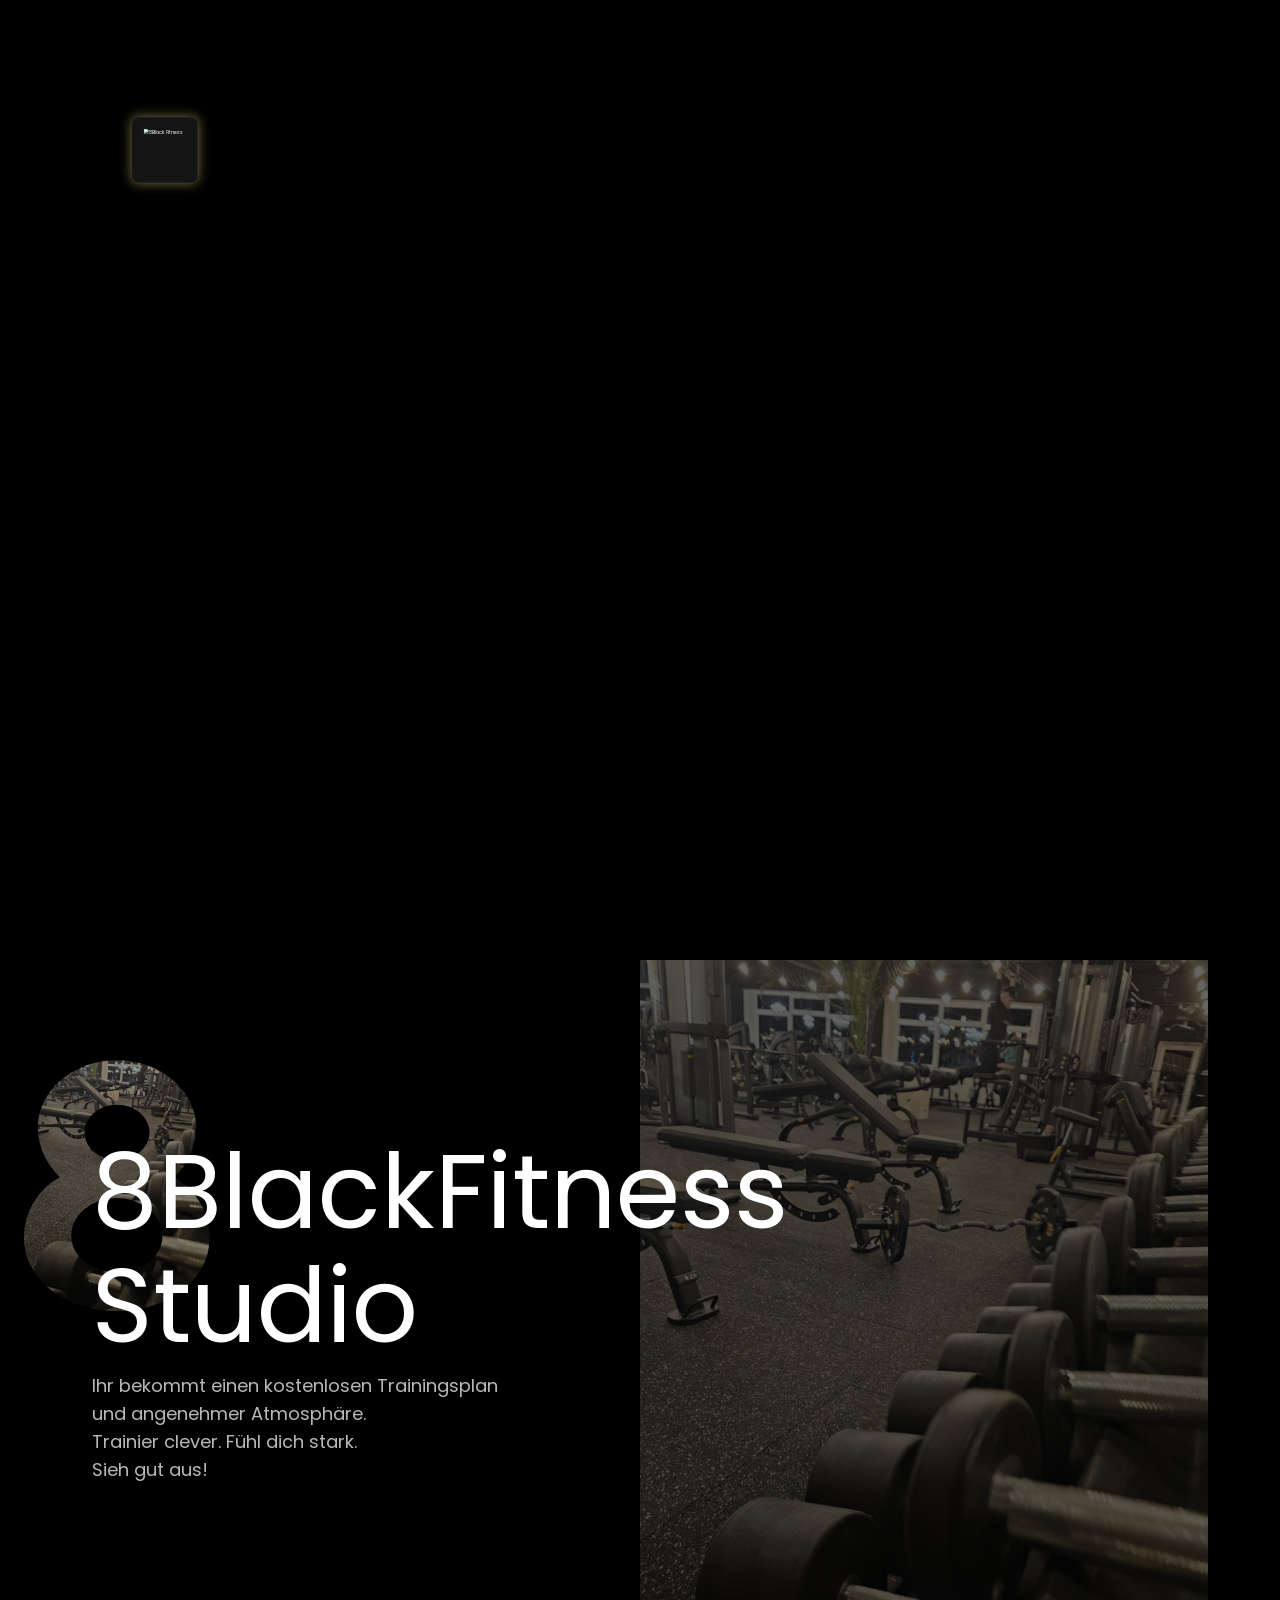
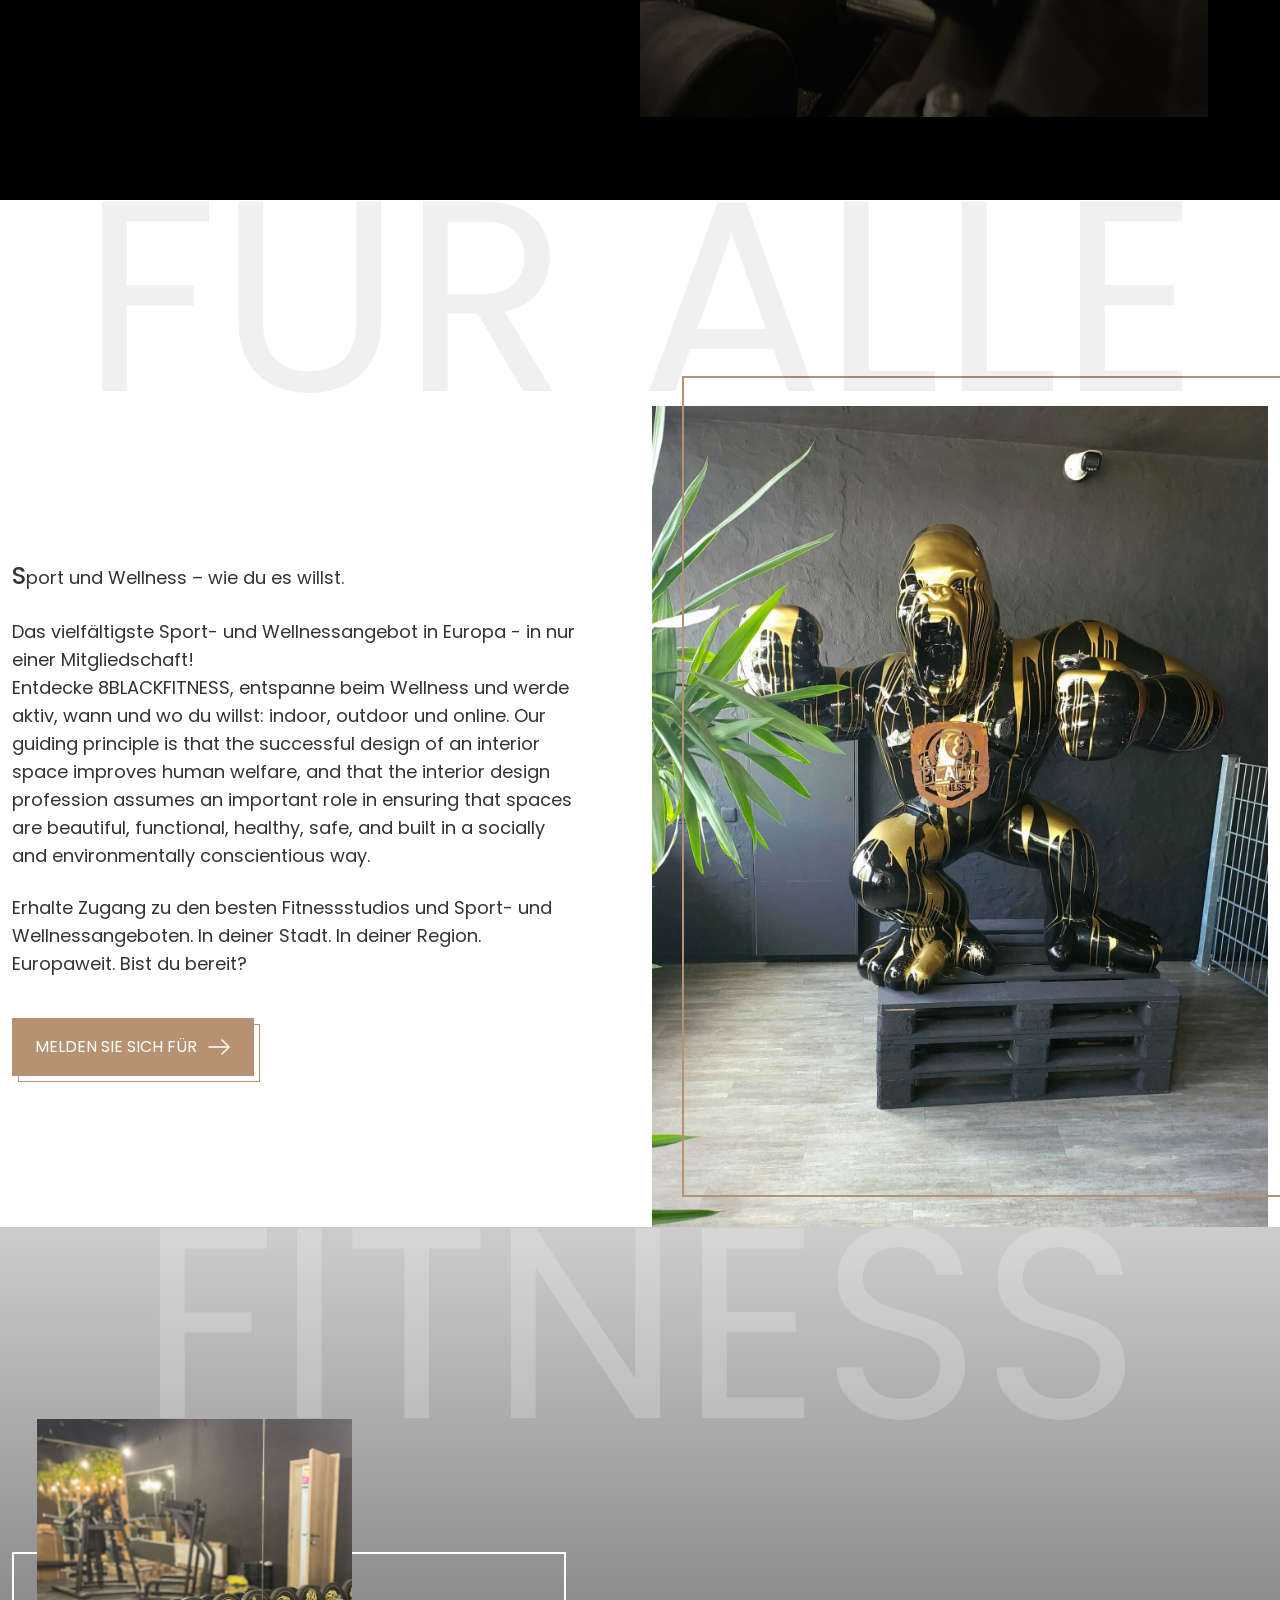
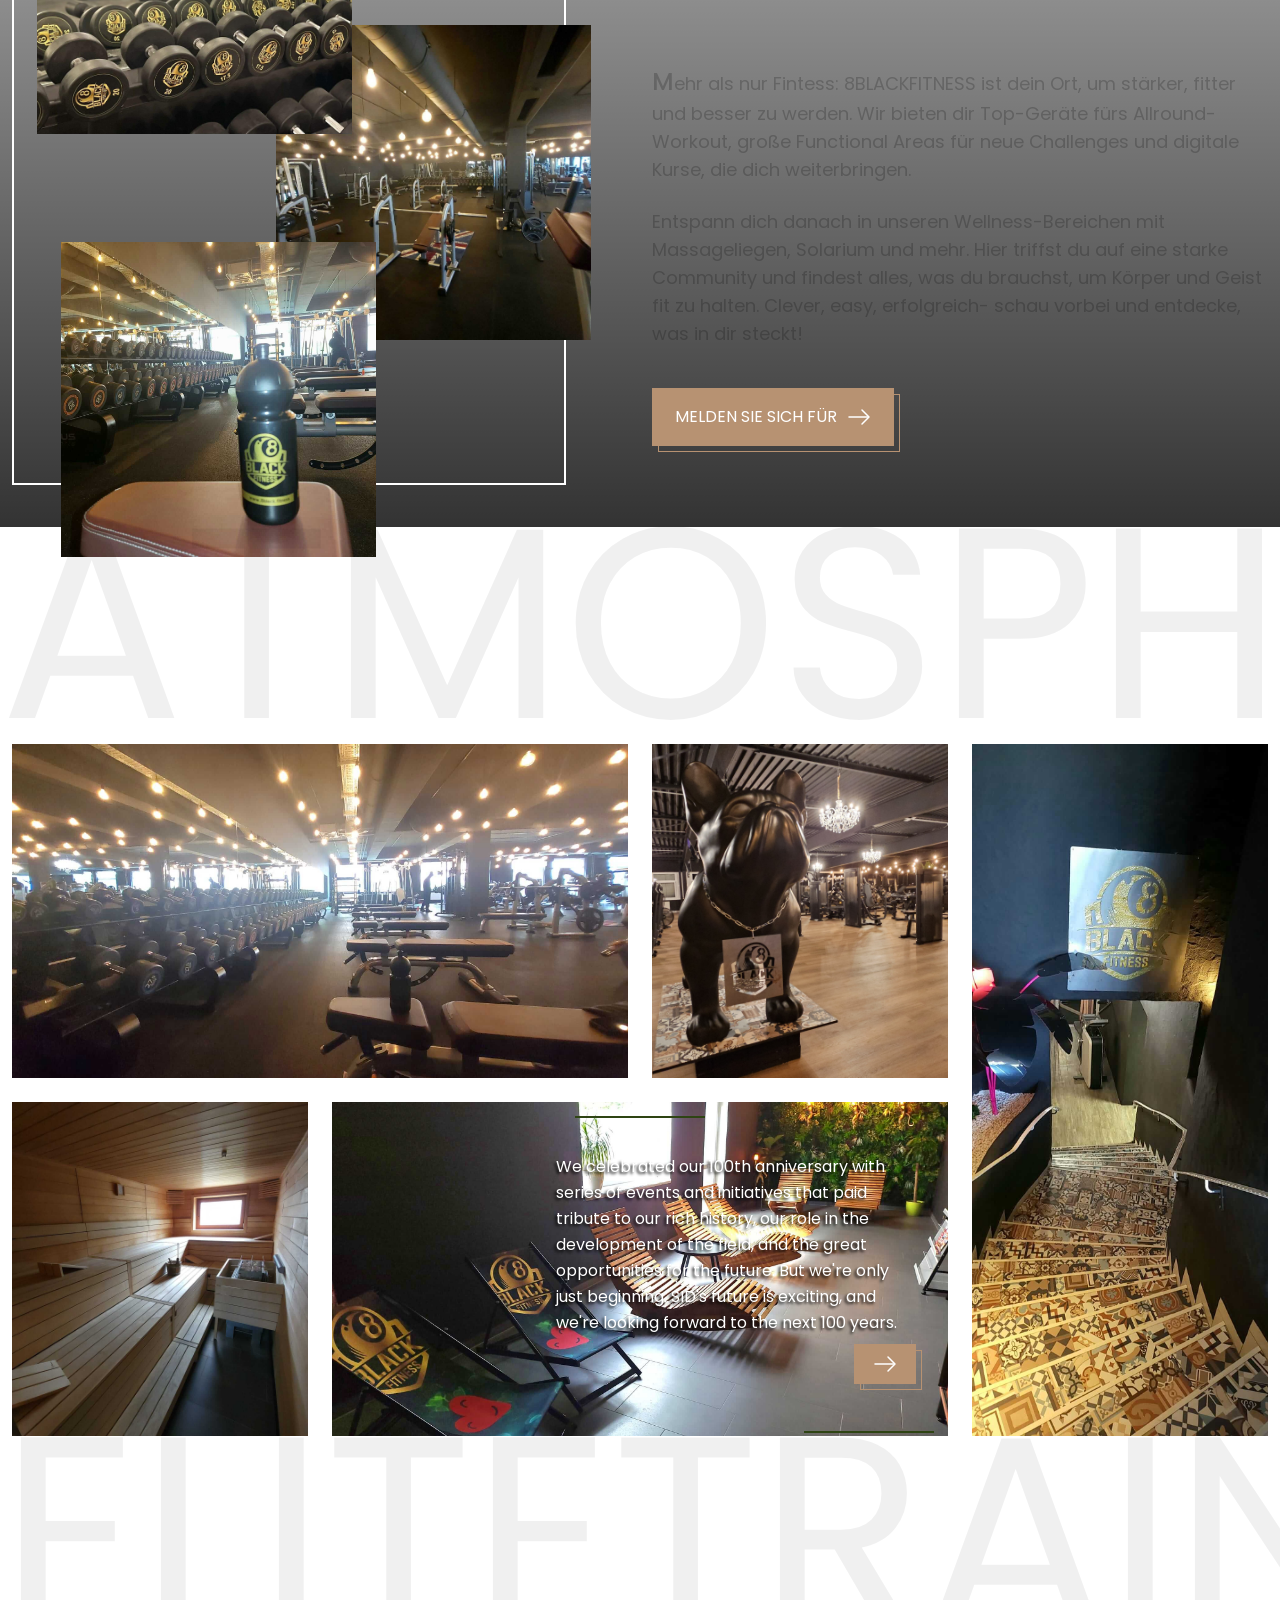
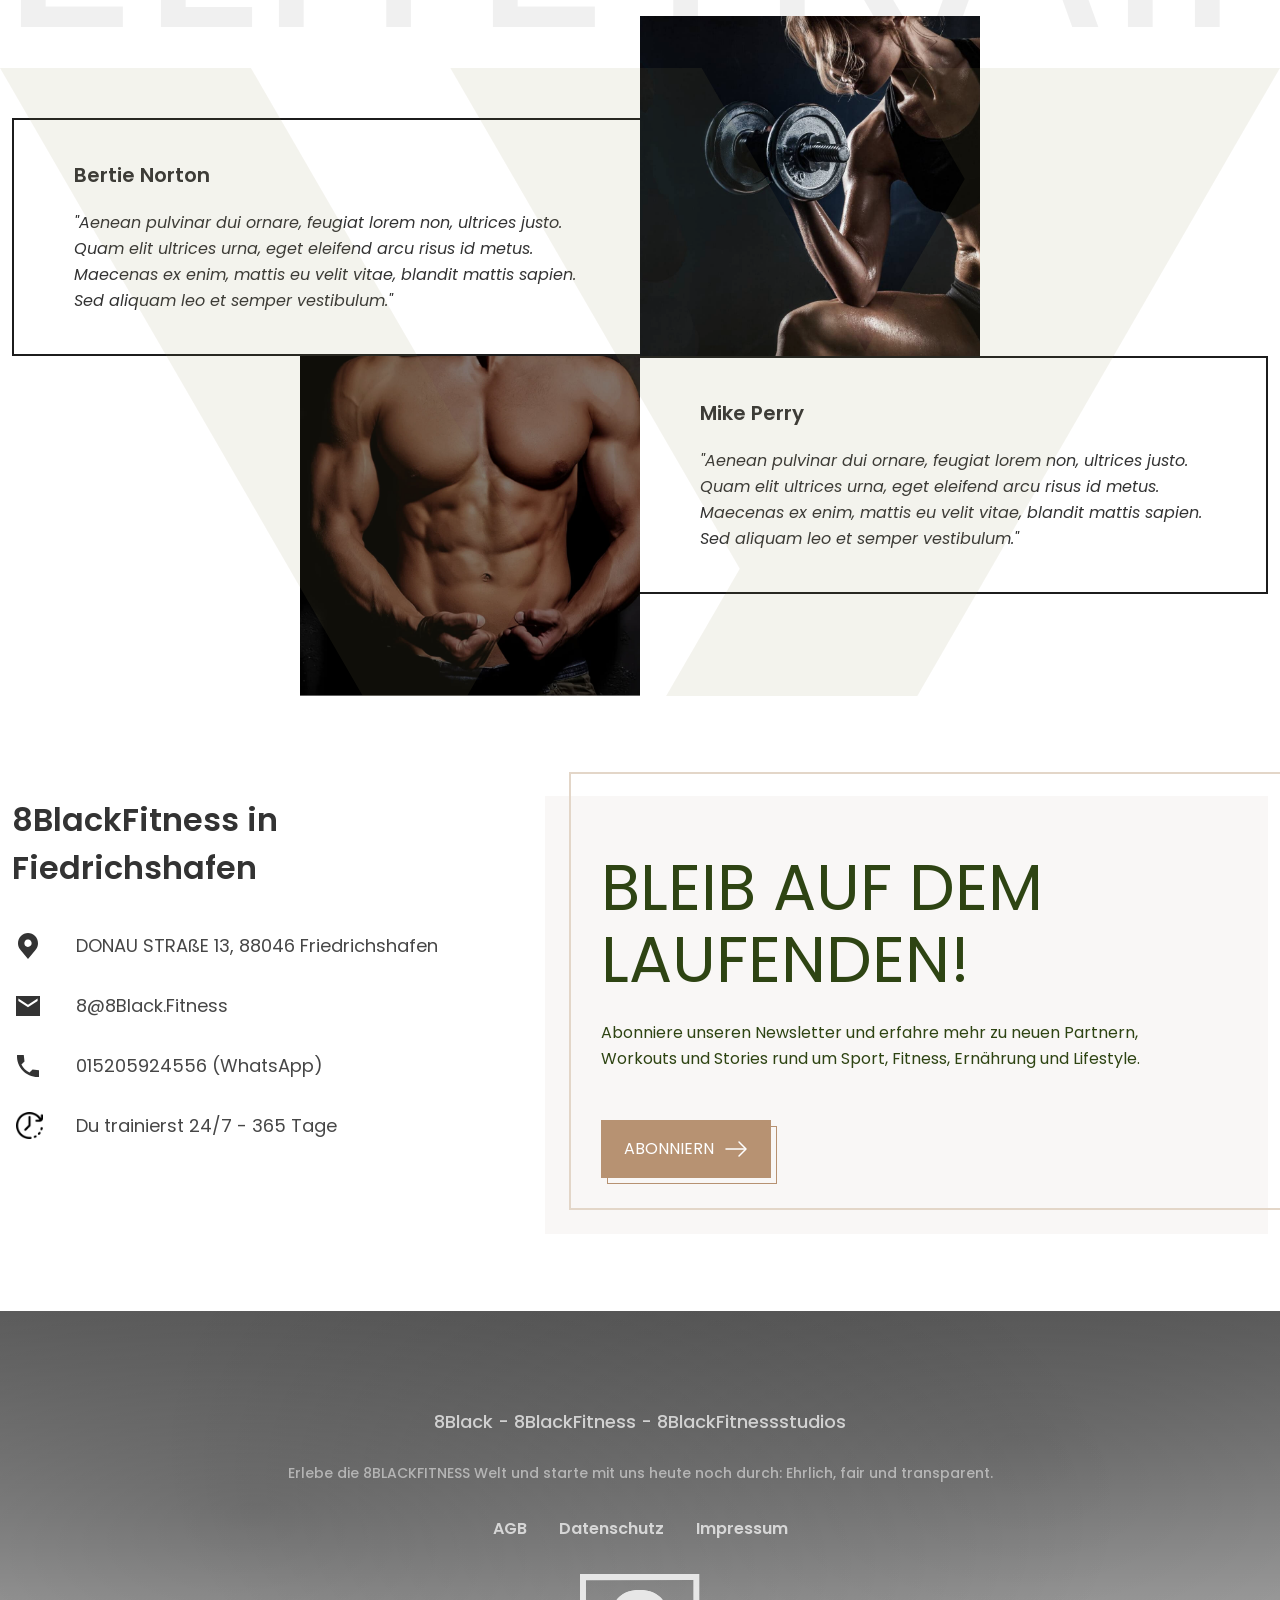
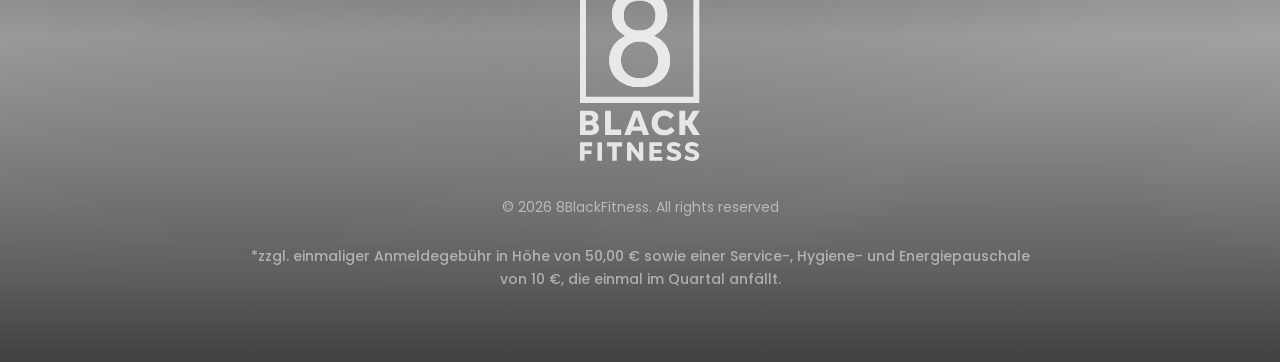
==== commit 0add8782: "Update index.html" ====
--- a/index.html
+++ b/index.html
@@ -646,8 +646,8 @@
       height: 100%;
       display: flex;
       align-items: flex-end;
-	max-width: 1640px;
-    }
+	    /*max-width: 1640px; */   
+      }
     
     .hero-grid {
       display: grid;
@@ -791,6 +791,7 @@
         color: #958e59;
 	justify-content: space-around;
     }
+
   </style>
 
   <style>
@@ -835,6 +836,61 @@
         display: flex;
         align-items: center;
         justify-content: center;
+    }
+
+    /* Responsive chat-panel */
+    @media (max-width: 991px) {
+      .chat-panel {
+        top: 10%;
+        right: -100%;
+        width: 90%;
+        max-width: 320px;
+      }
+      .chat-panel.active {
+        right: 0;
+      }
+      .chat-box {
+        max-width: 100%;
+        height: 100%;
+        max-height: 80vh;
+      }
+      .chat-toggle {
+        width: 70px;
+        height: 70px;
+        right: 10px;
+        top: auto;
+        bottom: 14px;
+        transform: none;
+      }
+    }
+
+    @media (max-width: 767px) {
+      .chat-panel {
+        top: auto;
+        bottom: 0;
+        right: -100%;
+        width: 100%;
+        max-width: 100%;
+        max-height: 100vh;
+        border-radius: 0;
+      }
+      .chat-panel.active {
+        right: 0;
+      }
+      .chat-box {
+        height: 100vh;
+        max-height: 100vh;
+        border-radius: 0;
+      }
+      .chat-toggle {
+        right: 14px;
+        bottom: 14px;
+        top: auto;
+        transform: none;
+      }
+      .chat-messages {
+        max-height: calc(100vh - 200px);
+      }
     }
 
     .text-track {
@@ -1184,7 +1240,7 @@
               </div>
             </div>
           </a>
-          <a href="#contact" class="nav-link">
+          <a href="#kontact" class="nav-link">
             <div class="but">
               <i class="fa-regular fa-comment-dots"></i> 
               <div class="but-t">
@@ -1195,22 +1251,24 @@
           </a>
         </nav>
 
-        <button class="menu-btn" id="menuBtn">
-          <i class="fa-solid fa-bars"></i> Menü
+        <button class="menu-btn" id="menuBtn" aria-label="Меню">
+          <i class="fa-solid fa-bars"></i>
+          <span class="menu-text">Menü</span>
         </button>
 
           <!-- FLOATING SOCIAL -->
         <div class="social-float">
-          <a href="#pricing" class="social-btn primary" style="margin: 0 30px;">
-            <i class="fa-solid fa-bolt"></i> <span>Mitglied</span>
+          <a href="#pricing" class="social-btn primary" aria-label="Mitglied">
+            <i class="fa-solid fa-bolt"></i>
+            <span>Mitglied</span>
           </a>
-          <a href="https://www.facebook.com/8black.fitness" target="_blank" class="social-btn">
+          <a href="https://www.facebook.com/8black.fitness" target="_blank" class="social-btn" aria-label="Facebook">
             <i class="fa-brands fa-facebook-f"></i>
           </a>
-          <a href="https://www.instagram.com/8blackfitnessdlg/" target="_blank" class="social-btn">
+          <a href="https://www.instagram.com/8blackfitnessdlg/" target="_blank" class="social-btn" aria-label="Instagram">
             <i class="fa-brands fa-instagram"></i>
           </a>
-          <a href="https://wa.me/4915205924556" target="_blank" class="social-btn">
+          <a href="https://wa.me/4915205924556" target="_blank" class="social-btn" aria-label="WhatsApp">
             <i class="fa-brands fa-whatsapp"></i>
           </a>
         </div>
@@ -1231,6 +1289,20 @@
         <a href="#pricing" class="drawer-link"><i class="fa-solid fa-tags"></i> Preise</a>
         <a href="#contact" class="drawer-link"><i class="fa-regular fa-comment-dots"></i> Kontakt</a>
       </div>
+      <div class="drawer-social">
+        <a href="#pricing" class="social-btn primary" aria-label="Mitglied">
+          <i class="fa-solid fa-bolt"></i>
+        </a>
+        <a href="https://www.facebook.com/8black.fitness" target="_blank" class="social-btn" aria-label="Facebook">
+          <i class="fa-brands fa-facebook-f"></i>
+        </a>
+        <a href="https://www.instagram.com/8blackfitnessdlg/" target="_blank" class="social-btn" aria-label="Instagram">
+          <i class="fa-brands fa-instagram"></i>
+        </a>
+        <a href="https://wa.me/4915205924556" target="_blank" class="social-btn" aria-label="WhatsApp">
+          <i class="fa-brands fa-whatsapp"></i>
+        </a>
+      </div>
     </div>
   </div>
 
@@ -1240,19 +1312,20 @@
     
       <!-- HERO Start -->
       <section class="hero">
-        <div class="container">       
+        <div class="container">    
+            
             <div class="hero-content">
                 <h2>DEIN KÖRPER <br> DEINE REGELN</h2>
                 <p>Modernes Training. Hochwertige Geräte. <br> Maximale Ergebnisse – erlebe Fitness neu mit 8BLACKFITNESS.</p>
             </div>
-
             <div class="tw-wrap">
               <div class="screen" id="screen"></div>
             </div>
-
-            <div class="scroll-arrow">
-              <i class="fas fa-chevron-down"></i>
-            </div>
+          
+
+          <div class="scroll-arrow">
+            <i class="fas fa-chevron-down"></i>
+          </div>          
         </div>
       </section>
 
@@ -1278,7 +1351,7 @@
 
       <!-- Company Start -->
       <section class="company-section white-bg position-relative overflow-hidden">
-        <h2 class="title text-center">Studio</h2>
+        <h2 class="title text-center">Für alle</h2>
         <div class="container">
           <div class="row align-items-stretch">
             <div class="col-md-6 align-self-center pb-4 pb-md-5 pb-lg-0">
@@ -1340,8 +1413,8 @@
       </section>
       
       <!-- Projects Start -->
-      <section class="projects-section white-bg position-relative overflow-hidden">
-        <h2 class="title text-center">8BLACK</h2>
+      <section id="gallery" class="projects-section white-bg position-relative overflow-hidden">
+        <h2 class="title text-center">Atmosphäre</h2>
         <div class="container">
           <div class="row align-items-stretch overflow-hidden gy-1 gy-md-0 gx-1 gx-md-3 gx-lg-4">
             <div class="col-md-9">
@@ -1384,7 +1457,7 @@
       </section>
       
       <!-- Testimonials Start -->
-      <section class="testimonial-section white-bg position-relative overflow-hidden">
+      <section id="pricing" class="testimonial-section white-bg position-relative overflow-hidden">
         <h2 class="title text-center">
       Elitetrainer
       <span>
@@ -1424,7 +1497,7 @@
       </section>
     
       <!-- Contact Start -->
-      <section class="contact-us position-relative overflow-hidden">
+      <section id="kontact" class="contact-us position-relative overflow-hidden">
         <div class="container">
           <div class="row">
             <div class="col-md-5">
@@ -1644,27 +1717,9 @@
             </g>
         </svg>
     </div>
-    <!--div class="chat-text">
-        <div class="text-track">
-            <div class="text-line">&nbsp;&nbsp;Виртуальный помощник&nbsp;&nbsp;</div>
-            <div class="text-line">&nbsp;&nbsp;Виртуальный помощник&nbsp;&nbsp;</div>
-        </div>
-    </div-->
 </div>
 
 <div class="chat-panel" id="chatPanel">
-    <!--div class="chat-header">
-        <span>Чат</span>
-        <span class="chat-close" id="chatClose">×</span>
-    </!--div>
-    <div class="chat-body" id="chatBody">
-        <div class="message bot">Привет 👋</div>
-    </!div>
-    <div-- class="chat-footer">
-        <input type="text" id="chatInput" placeholder="Напиши сообщение...">
-        <button id="sendBtn">OK</button>
-    </div-->
-
   <div class="chat-box" id="chatBox">
     <!-- Chat Header -->
     <div class="chat-header">
--- a/css/style-8BF.css
+++ b/css/style-8BF.css
@@ -340,6 +340,14 @@
       font-weight: 700;
       cursor: pointer;
       transition: all 0.2s var(--ease-smooth);
+      gap: var(--space-xs);
+      align-items: center;
+      justify-content: center;
+    }
+
+    .menu-btn .menu-text {
+      display: inline-block;
+      margin-left: 6px;
     }
     
     .menu-btn:hover {
@@ -347,9 +355,26 @@
       border-color: var(--border-hover);
     }
     
-    @media (max-width: 920px) {
+    @media (max-width: 992px) {
       .nav { display: none; }
       .menu-btn { display: flex; align-items: center; gap: var(--space-xs); }
+    }
+
+    @media (max-width: 768px) {
+      .menu-btn {
+        width: 46px;
+        height: 46px;
+        min-width: 46px;
+        min-height: 46px;
+        padding: 0;
+        border-radius: 50%;
+      }
+      .menu-btn i {
+        font-size: 1rem;
+      }
+      .menu-btn .menu-text {
+        display: none;
+      }
     }
 
     /* Mobile Drawer */
@@ -438,6 +463,17 @@
       background: var(--surface-hover);
       border-color: var(--border-hover);
       transform: translateX(4px);
+    }
+
+    .drawer-social {
+      display: flex;
+      flex-direction: row;
+      gap: var(--space-md);
+      padding: var(--space-md);
+      border-top: 1px solid var(--border);
+      margin-top: var(--space-md);
+      justify-content: center;
+      flex-wrap: wrap;
     }
 
     /* ═══════════════════════════════════════════════════════════
@@ -1003,53 +1039,7 @@
       transform: translateY(0);
     }
 
-    /* ═══════════════════════════════════════════════════════════
-       📱 RESPONSIVE
-       ═══════════════════════════════════════════════════════════ */
-    
-    @media (max-width: 768px) {
-      .hero {
-        padding: var(--space-2xl) 0;
-        min-height: 90vh;
-      }
-      
-      .hero-main,
-      .stat-card {
-        padding: var(--space-lg);
-      }
-      
-      .section {
-        padding: var(--space-2xl) 0;
-      }
-      
-      .features-grid,
-      .gallery-grid {
-        grid-template-columns: 1fr;
-      }
-      
-      .pricing-grid {
-        grid-template-columns: 1fr;
-      }
-      
-      .whatsapp-float {
-        bottom: var(--space-md);
-        right: var(--space-md);
-      }
-      
-      .social-float {
-        right: var(--space-md);
-      }
-    }
-    
-    @media (prefers-reduced-motion: reduce) {
-      *,
-      *::before,
-      *::after {
-        animation-duration: 0.01ms !important;
-        animation-iteration-count: 1 !important;
-        transition-duration: 0.01ms !important;
-      }
-    }
+   
 
     /* SPLASH LOADER */
     #splash-screen {
@@ -1303,16 +1293,17 @@
 
     /*------------hero - runtext----------------*/
 
-    .tw-wrap .screen {
+     .tw-wrap .screen {
       width: 560px;
-	height: 500px;
+	    /*height: 500px;*/
       padding: 1.75rem 2rem;
-     min-height: 500px;
+      min-height: 350px;
       box-sizing: border-box;
+      text-align: left;
     }
  
     .tw-wrap .line {
-	background: transparent;
+	    background: transparent;
       font-family: monospace;
       font-size: 2.3rem;
 	font-weight: 700;
@@ -1320,8 +1311,8 @@
       line-height: 1.6;
       min-height: 1.6em;
       white-space: pre;
-    }
- 
+      text-align: left;
+    }
     .tw-wrap .cursor {
       display: inline-block;
       width: 2px;
@@ -1405,7 +1396,7 @@
 .scroll-arrow {
   position: absolute;
   bottom: 20px;
-  left: 50%;
+  margin: auto;
   transform: translateX(-50%);
   z-index: 10;
   animation: bounce 2s infinite;
@@ -1478,7 +1469,7 @@
   position: fixed;
   bottom: 30px;
   right: 30px;
-  width: 60px;
+  width: 30px;
   height: 60px;
   border-radius: var(--radius-full);
   background: var(--gradient-primary);
@@ -1492,7 +1483,7 @@
   box-shadow: var(--shadow-xl), 0 0 20px rgba(248,228,133,0.3);
   transition: all 0.4s var(--ease-bounce);
   z-index: 1000;
-  opacity: 0;
+  opacity: 0.6;
   visibility: hidden;
   transform: translateY(20px);
 }
@@ -1514,3 +1505,155 @@
   transform: translateY(-2px) scale(1.05);
 }
 
+ /* ═══════════════════════════════════════════════════════════
+       📱 RESPONSIVE
+       ═══════════════════════════════════════════════════════════ */
+    
+    @media (max-width: 768px) {
+      .hero .container {       
+          justify-content: center !important;
+          flex-direction: column;
+          display: flex;
+          align-items: center;
+      }
+     .hero .hero-content {
+          margin-top: 100px;
+      }
+      .hero .hero-content h2 {
+          font-size: 40px;
+          line-height: 50px;
+      }
+      .tw-wrap .screen {
+          padding: 1.75rem 2.8rem;
+          min-height: 250px;
+          box-sizing: border-box;
+          width: 100%;
+          height: 100%;
+      }
+      .header-inner {
+        position: relative;
+        display: block;
+        min-height: 62px;
+        padding: 0.5rem 0.75rem;
+      }
+
+      .mdas.logo {
+        position: absolute;
+        left: 0.75rem;
+        top: 50%;
+        transform: translateY(-50%);
+        z-index: 10;
+        display: flex;
+        align-items: center;
+        top: 100px;
+        left: 30px;
+      }
+
+      .menu-btn {
+        position: absolute;
+        right: 0;
+        top: 83%;
+        transform: translateY(-50%);
+        width: 56px;
+        height: 56px;
+        min-width: 46px;
+        min-height: 46px;
+        padding: 0;
+        border-radius: 50%;
+        display: flex;
+        align-items: center;
+        justify-content: center;
+        z-index: 10;
+      }
+
+      .drawer {
+        background: none;
+      }
+      .drawer-panel {
+        background: none;
+      }
+      .drawer-links {
+          display: flex;
+          flex-direction: column;
+          gap: 0;
+      }
+
+      .drawer-social {
+        margin-top: 60px;
+      }
+
+      .social-float {
+        display: none;
+      }
+
+      .social-btn,
+      .social-btn.primary {
+        width: 36px;
+        height: 36px;
+        min-width: 36px;
+        min-height: 36px;
+        padding: 0;
+        border-radius: 50%;
+        font-size: 0.95rem;
+      }
+
+      .social-btn.primary {
+        background: var(--gradient-primary);
+        color: #111;
+      }
+
+      .social-btn.primary i,
+      .social-btn i {
+        margin: 0;
+        font-size: 22px;
+      }
+
+      .hero {
+        padding: var(--space-2xl) 0;
+        min-height: 90vh;
+      }
+      
+      .hero-main,
+      .stat-card {
+        padding: var(--space-lg);
+      }
+      
+      .section {
+        padding: var(--space-2xl) 0;
+      }
+      
+      .features-grid,
+      .gallery-grid {
+        grid-template-columns: 1fr;
+      }
+      
+      .pricing-grid {
+        grid-template-columns: 1fr;
+      }
+      
+      .whatsapp-float {
+        bottom: var(--space-md);
+        right: var(--space-md);
+      }
+      .tw-wrap {       
+        min-width: 100vw;   
+        margin-top:70px
+      }
+      .tw-wrap .line {
+        font-size: 1.3rem;
+        font-weight: 700;
+        line-height: 1.6;
+        min-height: 1.6em;
+        white-space: pre;
+      }
+    }
+    
+    @media (prefers-reduced-motion: reduce) {
+      *,
+      *::before,
+      *::after {
+        animation-duration: 0.01ms !important;
+        animation-iteration-count: 1 !important;
+        transition-duration: 0.01ms !important;
+      }
+    }
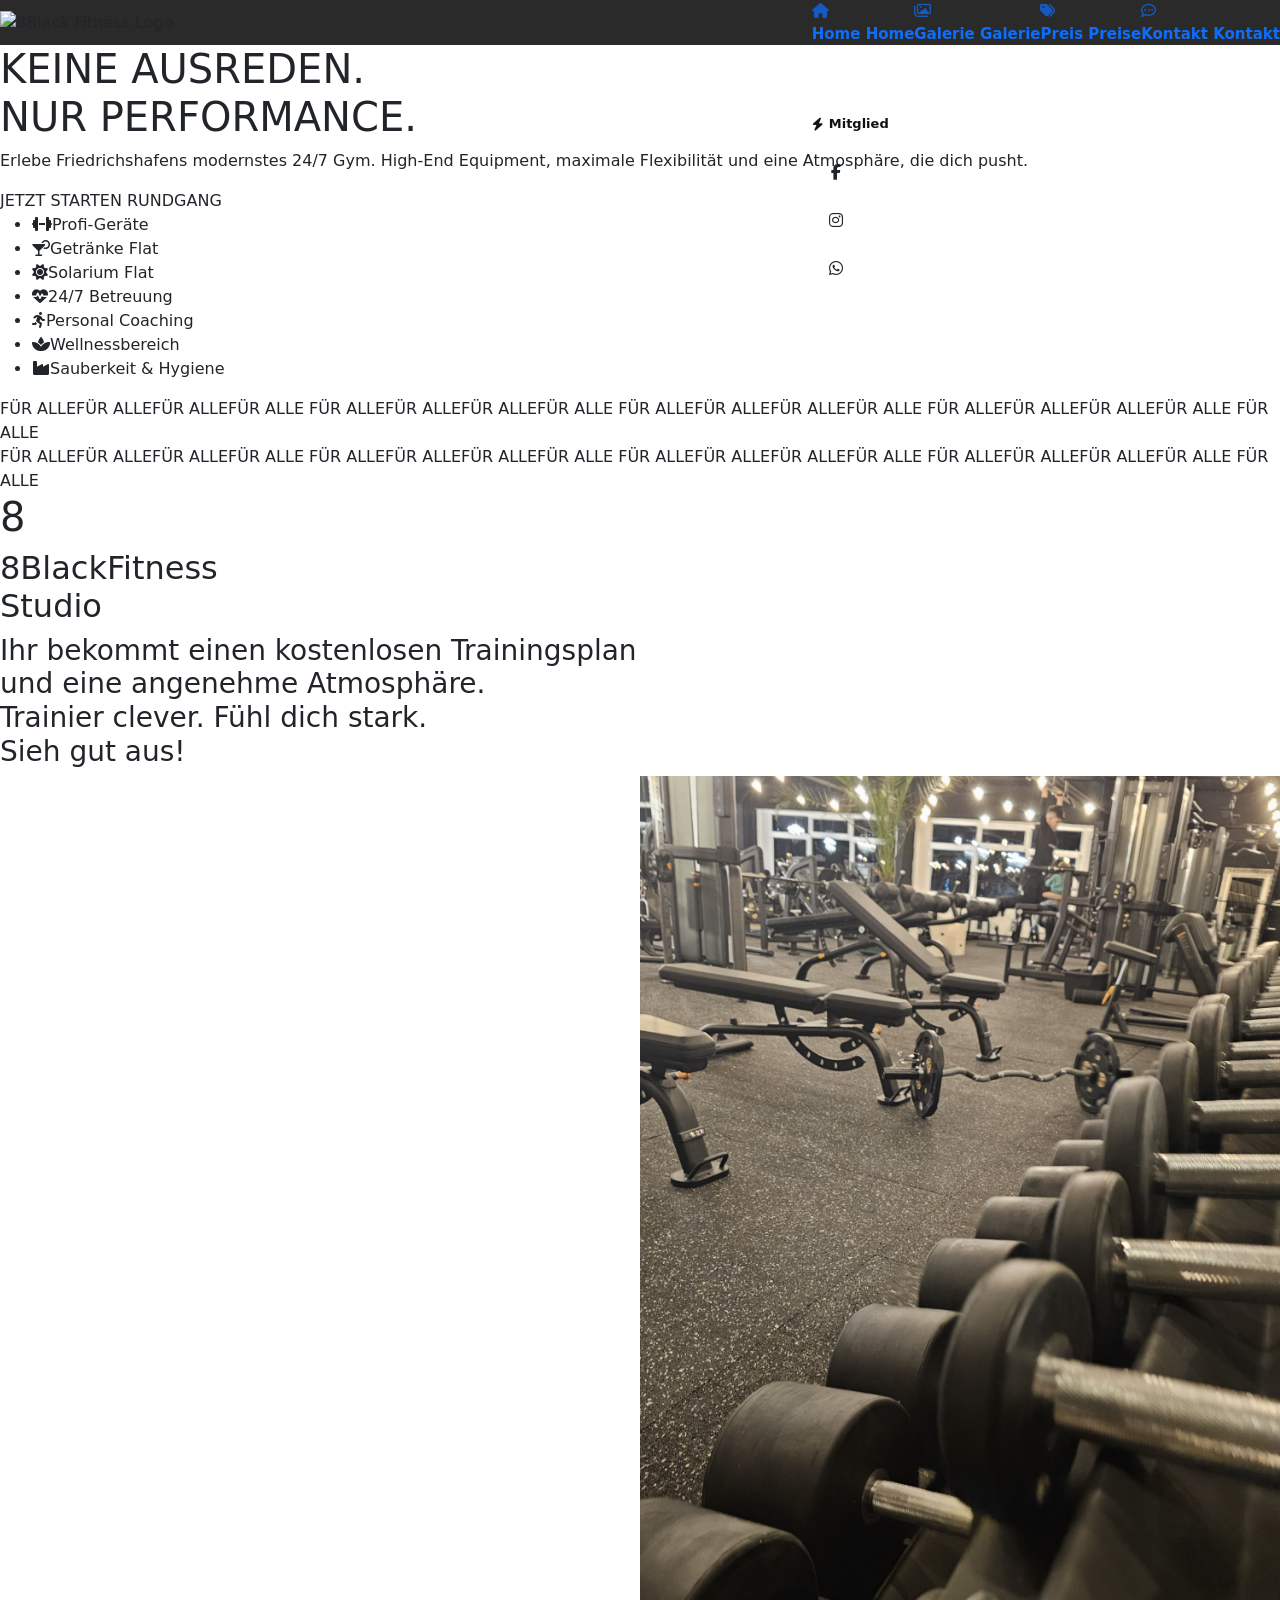
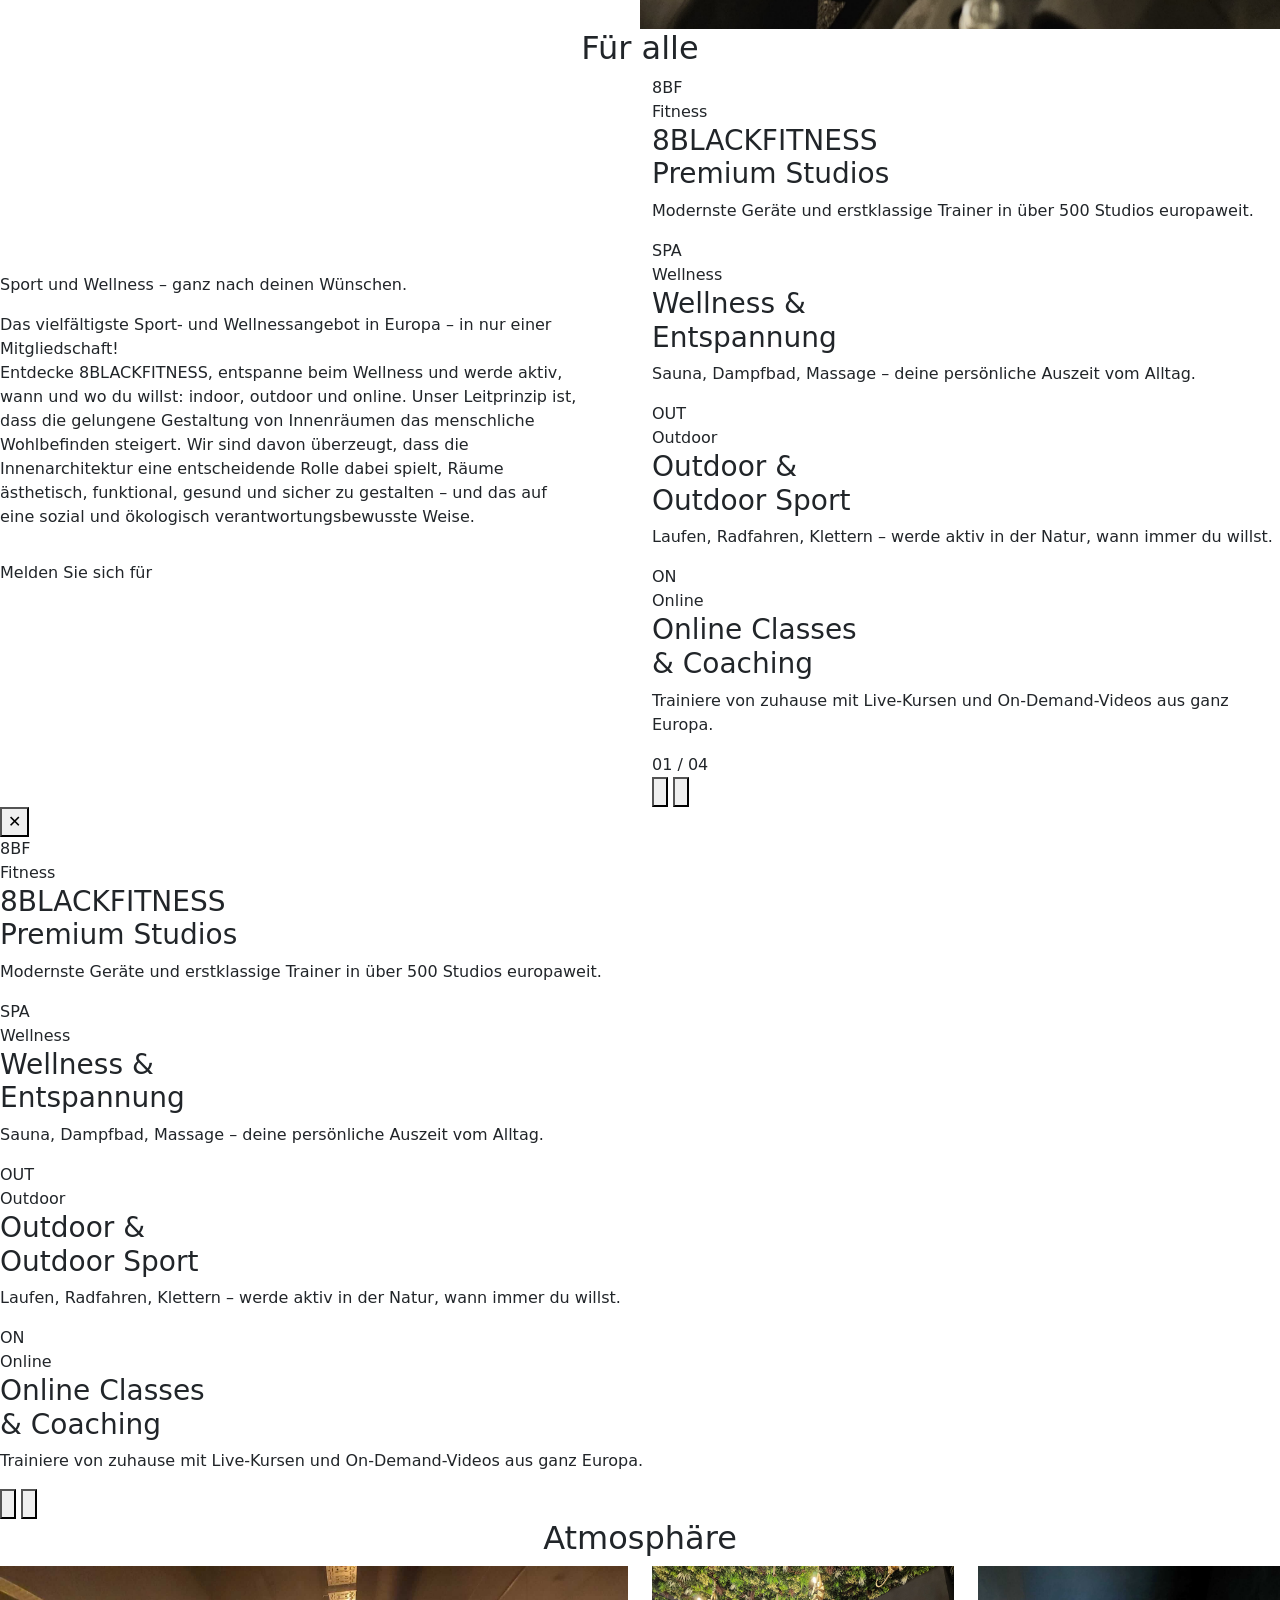
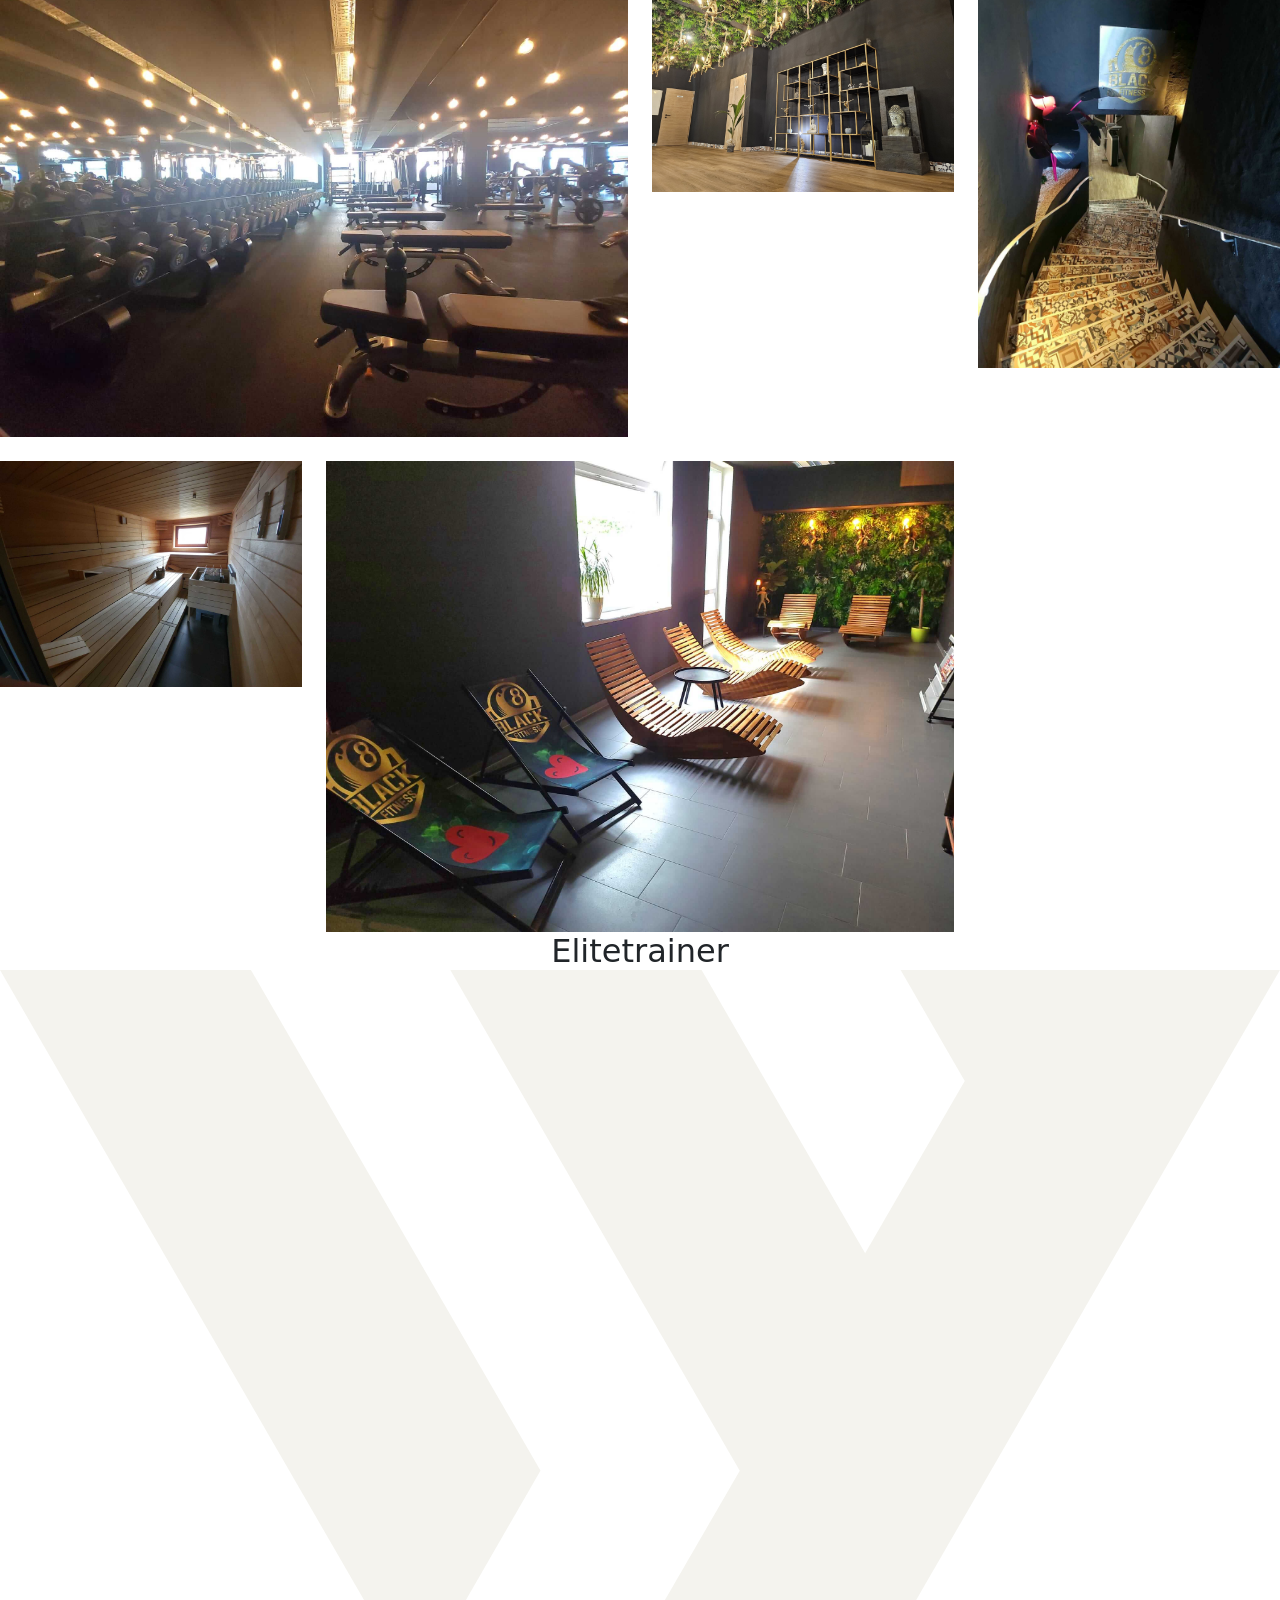
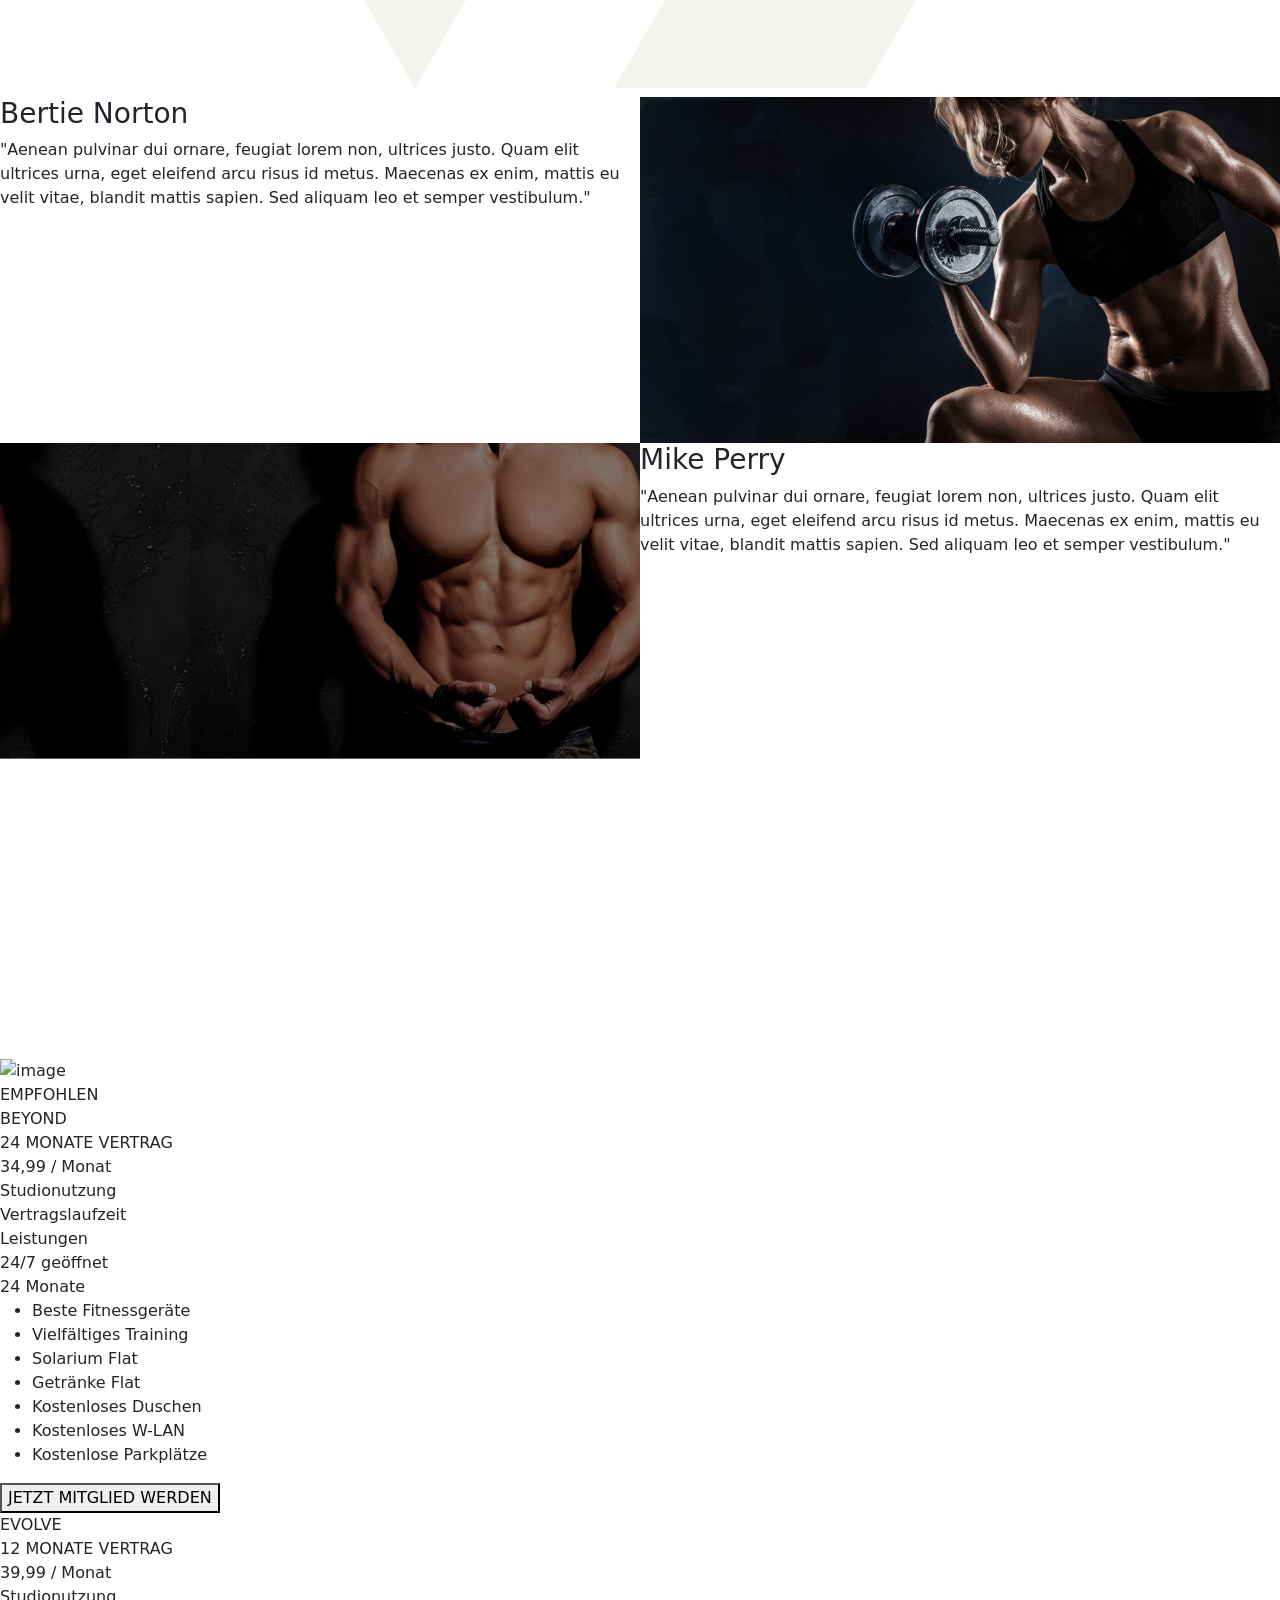
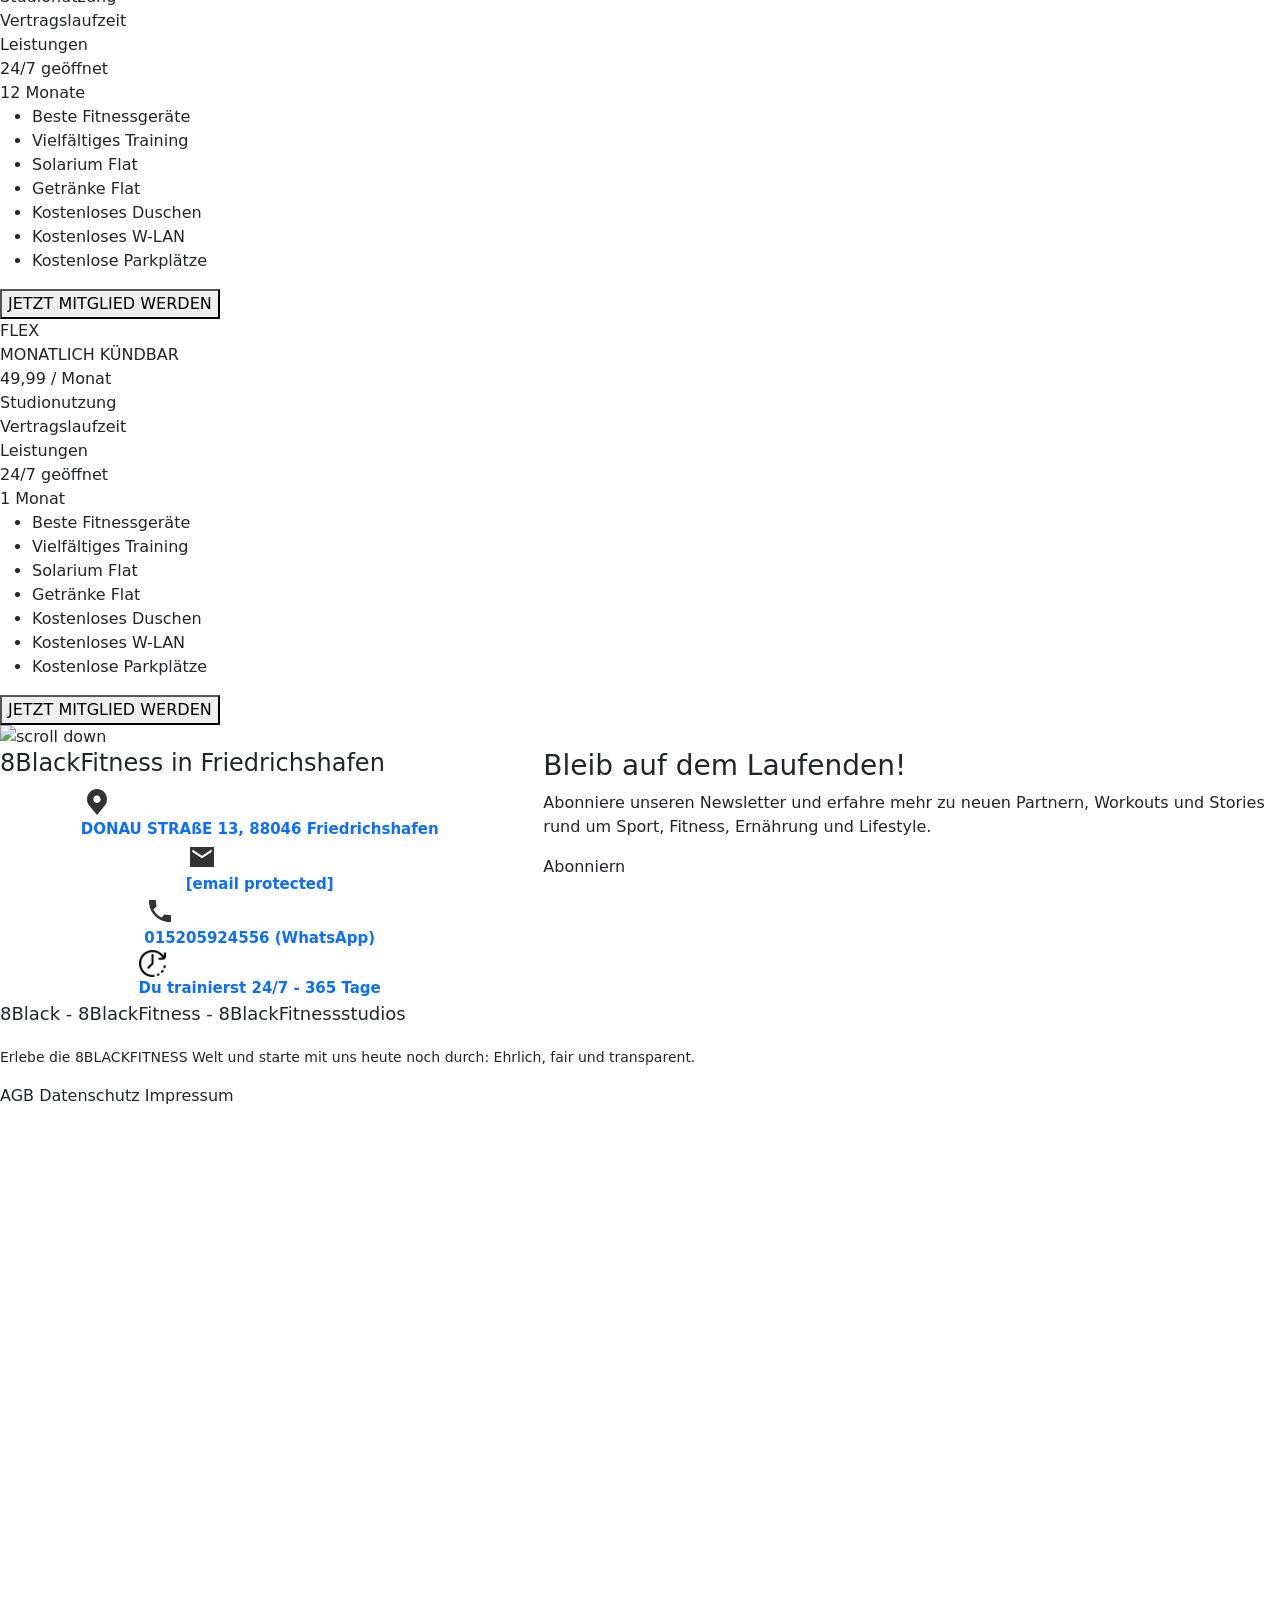
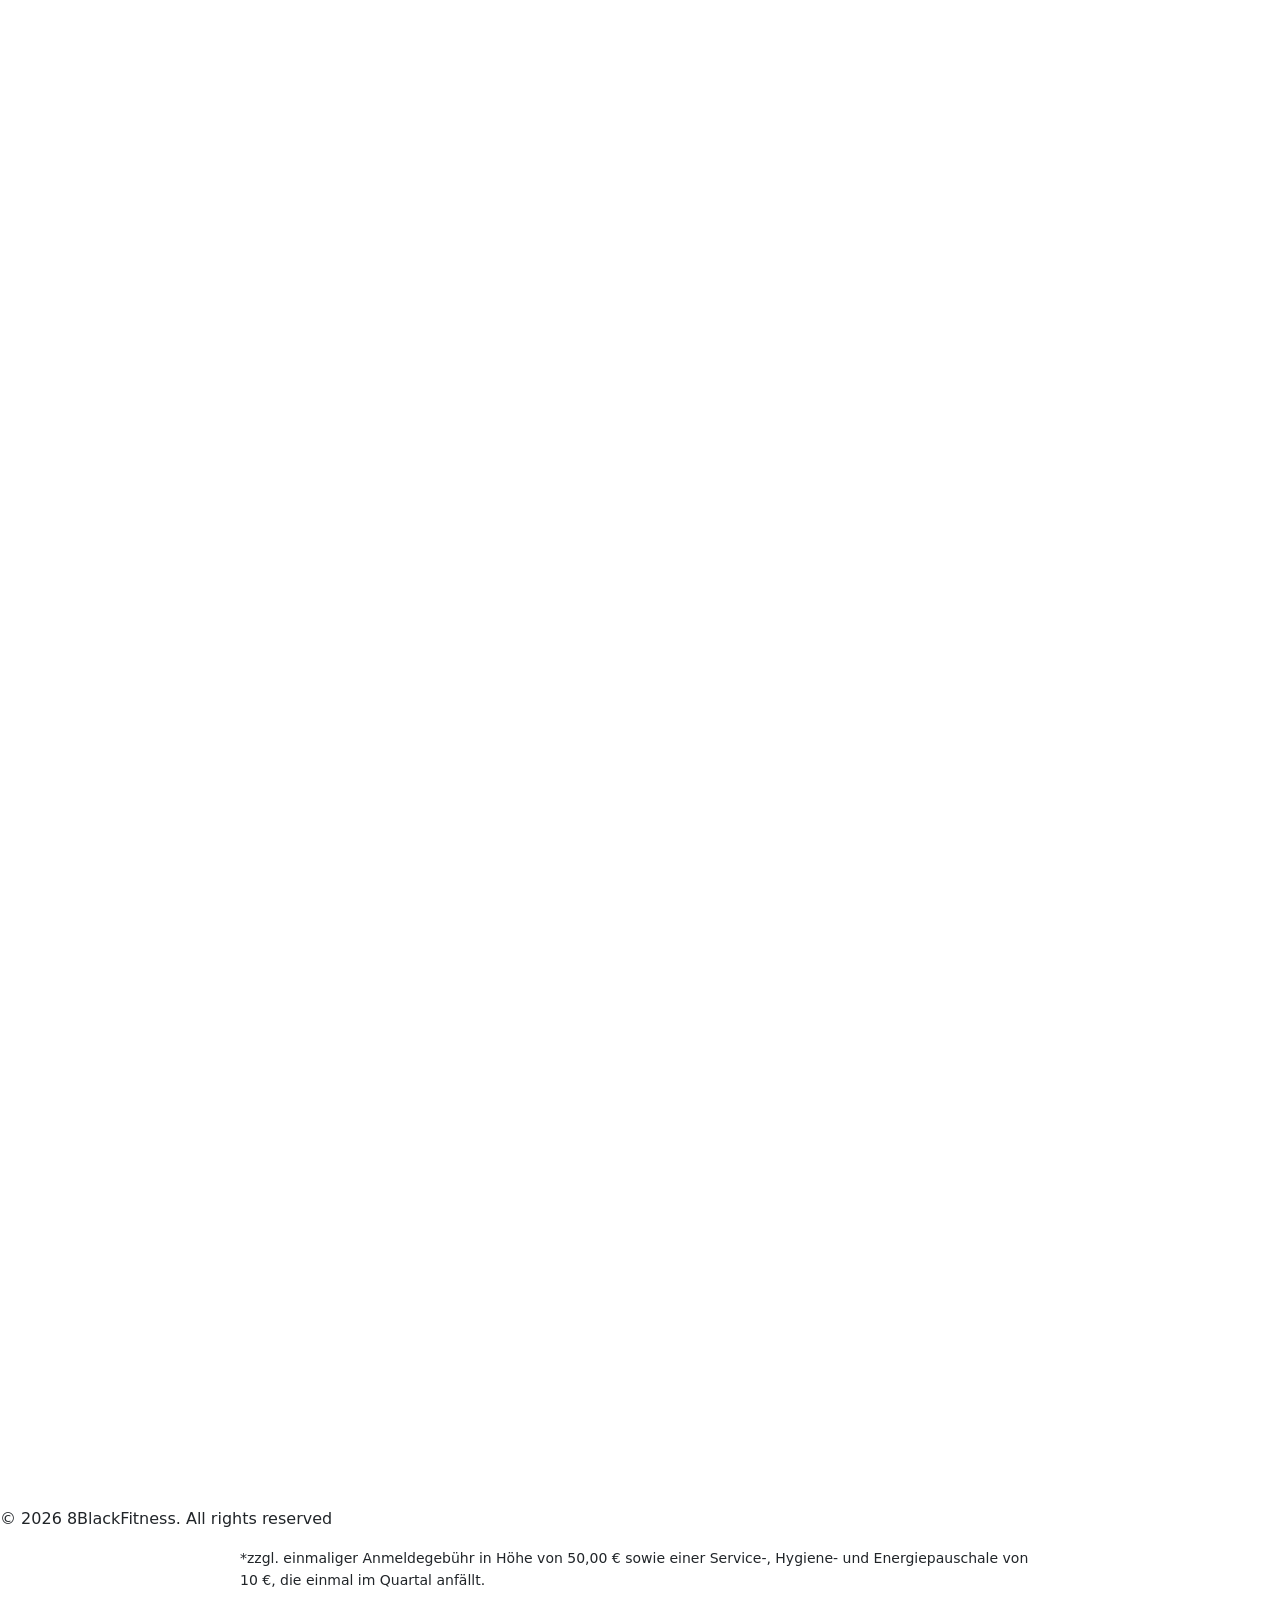
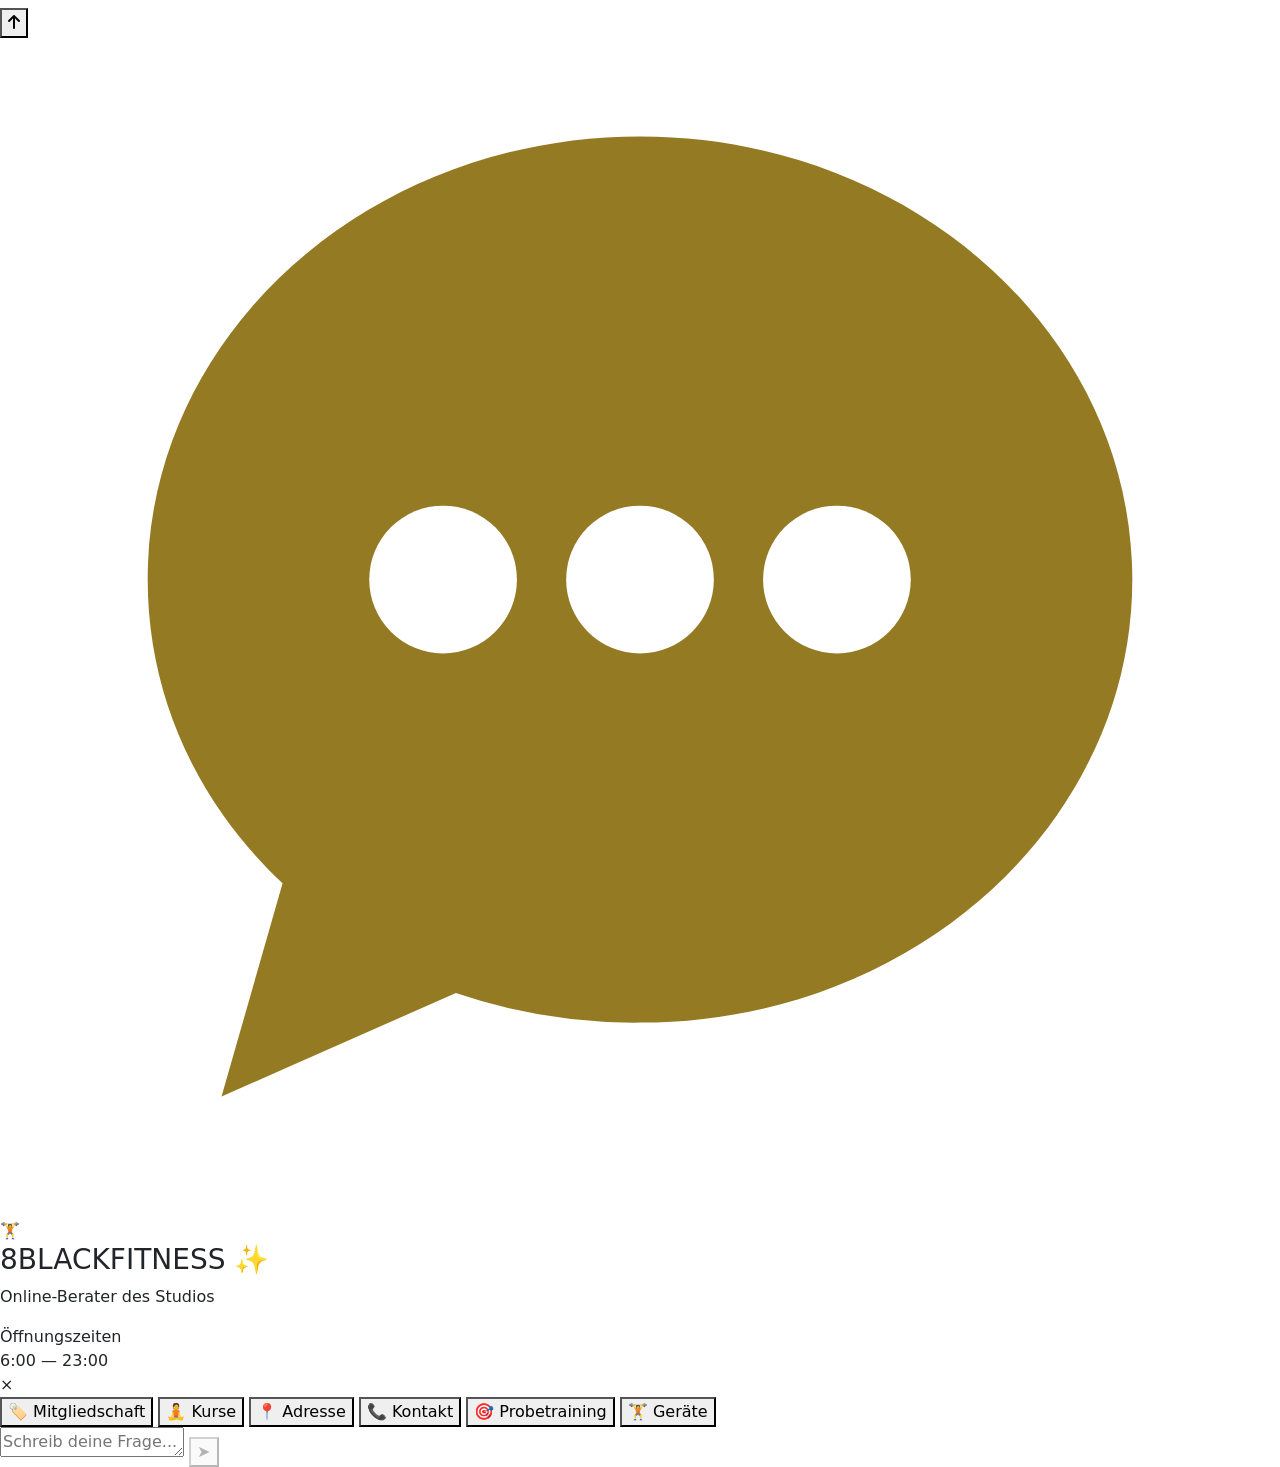
==== commit f34bfa26: "Update index.html" ====
--- a/index.html
+++ b/index.html
@@ -1,1282 +1,113 @@
-<!DOCTYPE html>
+<!doctype html>
 <html lang="en">
-<head>
-  <meta charset="UTF-8">
-  <meta name="viewport" content="width=device-width, initial-scale=1.0">
-  <title>8BlackFitness – Premium Fitnessstudio Friedrichshafen</title>
-
-  <link rel="preconnect" href="https://cdnjs.cloudflare.com" crossorigin>
-
-  <link rel="stylesheet" href="https://cdnjs.cloudflare.com/ajax/libs/font-awesome/6.5.0/css/all.min.css">
-
-  <link rel="preconnect" href="https://fonts.googleapis.com">
-  <link rel="preconnect" href="https://fonts.gstatic.com" crossorigin>
-  <link href="https://fonts.googleapis.com/css2?family=Poppins:wght@300;400;500;600;700&family=Righteous&display=swap" rel="stylesheet">
-  <link rel="stylesheet" href="https://cdn.jsdelivr.net/npm/bootstrap@5.3.0/dist/css/bootstrap.min.css">
-
-
-  <link rel="stylesheet" href="css/style-8BF.css">
-  <style>
-    /* common */
-    *,
-    h1,
-    h2,
-    h3,
-    h4,
-    h5,
-    a,
-    p {
-      margin: 0;
-      padding: 0;
-    }
-    :root {
-      --primary: #b79272;
-      --black: #000000;
-      --white: #ffffff;
-      --color-1: #333333;
-      --color-2: #cccccc;
-      --color-3: #2e4413;
-      --color-4: #1c1c1c;
-      /*--color-5: #efebe7;*/
-      --color-5: #efebe763;
-      --color-6: #e3d6c8;
-    }
-    html,
-    body {
-      overflow-x: hidden !important;
-    }
-    body {
-      background-color: var(--white);
-      font-family: "Poppins", sans-serif;
-    }
-    ::selection {
-      background-color: var(--color-1);
-      color: var(--color-2);
-    }
-    .container {
-      max-width: 1440px;
-      margin: auto;
-    }
-    a,
-    button,
-    img {
-      transition: all 0.5s;
-    }
-    .white-bg {
-      background-color: var(--white);
-    }
-    .black-bg {
-      background-color: var(--black);
-    }
-    h2.title {
-      font-size: 272px;
-      font-style: normal;
-      font-weight: 400;
-      line-height: 1;
-      color: rgba(0, 0, 0, 0.06);
-      text-transform: uppercase;
-      position: absolute;
-      top: -40px;
-      left: 0;
-      width: 100%;
-      user-select: none;
-      pointer-events: none;
-	z-index: 2;
-    }
-    p {
-      margin: 0 0 24px;
-      font-weight: 400;
-      font-size: 18px;
-      line-height: 28px;
-      color: var(--color-1);
-    }
-    .paragraph p:first-child:first-letter {
-      font-weight: 500;
-      font-size: 24px;
-      line-height: 36px;
-    }
-    .common-btn {
-      margin: 0;
-      padding: 17px 23px;
-      font-weight: 400;
-      font-size: 16px;
-      line-height: 24px;
-      color: var(--white);
-      background-color: var(--primary);
-      text-transform: uppercase;
-      text-decoration: none;
-      display: inline-flex;
-      align-items: center;
-      justify-content: center;
-      gap: 10px;
-      position: relative;
-      z-index: 1;
-      transition: all 0.15s;
-      user-select: none;
-    }
-    .common-btn::before {
-      left: 6px;
-      top: 6px;
-      position: absolute;
-      content: "";
-      border: 1px solid var(--primary);
-      height: 100%;
-      width: 100%;
-      transition: all 0.15s;
-      z-index: -1;
-    }
-    .common-btn:hover::before {
-      top: 0;
-      left: 0;
-    }
-    .common-btn:hover,
-    .common-btn:focus {
-      color: var(--white);
-    }
-    .common-btn:focus {
-      box-shadow: none;
-      outline: none;
-    }
-    .common-btn img {
-      width: 24px;
-    }
-    /* dark theme */
-    .theme-dark h2.title {
-      color: rgb(255 255 255 / 20%);
-    }
-    .theme-dark P {
-      color: var(--color-2);
-    }
-
-    /* Banner */
-    .banner {
-      background-color: var(--black);
-      height: 100vh;
-      width: 100%;
-      overflow: hidden;
-    }
-    .banner-img {
-      position: relative;
-      overflow: hidden;
-	/*max-width:500px;
-	max-height: 600px;*/
-    }
-    .banner-img::before {
-      position: absolute;
-      content: "";
-      background-color: rgb(0 0 0 / 60%);
-      height: 100%;
-      width: 100%;
-      top: 0;
-      left: 0;
-    }
-    .banner-img img {
-      height: 100%;
-      width: 100%;
-      object-fit: cover;
-      object-position: center;
-    }
-    .banner-box {
-      padding: 60px;
-      position: relative;
-      z-index: 1;
-    }
-    .banner-box h1 {
-      position: absolute;
-      top: 11%;
-      left: 0;
-      font-size: 339px;
-      line-height: 370px;
-      font-weight: 400;
-      text-transform: uppercase;
-      background-image: url(img/section/8bf-1.jpg);
-      background-repeat: no-repeat;
-      background-size: contain;
-      background-position: center;
-      opacity: 0.6;
-      color: var(--white);
-      -webkit-background-clip: text;
-      -webkit-text-fill-color: transparent;
-      display: inline-block;
-      font-family: "Righteous", cursive;
-      z-index: -1;
-    }
-    .banner-text {
-      margin: 100px 0 0;
-      padding: 135px 0 0 80px;
-      position: absolute;
-      top: 0;
-      left: 0;
-      z-index: 1;
-      max-width: 80%;
-      overflow: hidden;
-    }
-    .banner-text h2 {
-      margin: 0 0 8px;
-      font-size: 104px;
-      line-height: 1.1;
-      font-weight: 400;
-      font-style: normal;
-      color: var(--white);
-      position: relative;
-      user-select: none;
-    }
-    .banner-text h3 {
-      font-style: normal;
-      font-weight: 400;
-      font-size: 18px;
-      line-height: 28px;
-      color: rgb(255 255 255 / 72%);
-      position: relative;
-    }
-
-    /* Company */
-    .company-section {
-      padding: 206px 0 0;
-    }
-    .compy-box {
-      padding: 0;
-    }
-    .compy-box::before {
-      left: 30px;
-      top: -30px;
-      position: absolute;
-      content: "";
-      border: 2px solid var(--primary);
-      height: 100%;
-      width: 100%;
-      z-index: 1;
-    }
-    .compy-box img {
-      height: 100%;
-      width: 100%;
-      object-fit: cover;
-      object-position: center;
-    }
-
-    /* Designer */
-
-    .designer-section {
-        height: 100vh;
-        background: url('img/section/beste-bg.jpg') center/cover fixed;
-        align-items: center;
-        padding: 0 20px;
-        position: relative;
-    }
-    .designer-section::before {
-        content: "";
-        position: absolute;
-        inset: 0;
-        background: linear-gradient(to top, rgba(0, 0, 0, 0.8), rgba(0, 0, 0, 0.2));
-    }
-
-    .designer-section {
-      padding: 325px 0 180px;
-    }
-    .designer-box {
-      width: 100%;
-      height: 605px;
-      z-index: 1;
-    }
-    .box-border {
-      position: absolute;
-      content: "";
-      top: 0;
-      left: 0;
-      border: 2px solid var(--white);
-      height: 88%;
-      width: 90%;
-      z-index: -1;
-    }
-    .designer-box .team-member {
-      aspect-ratio: 1 / 1;
-      width: 315px;
-      position: absolute;
-    }
-    .designer-box .team-member img {
-      height: 100%;
-      width: 100%;
-      object-fit: cover;
-      object-position: center;
-    }
-    .designer-box .team1 {
-      top: -22%;
-      left: 4%;
-      z-index: 2;
-    }
-    .designer-box .team2 {
-      top: 12%;
-      right: 6%;
-    }
-    .designer-box .team3 {
-      bottom: 0;
-      left: 8%;
-      z-index: 2;
-    }
-
-    /* Projects */
-    .projects-section {
-      padding: 217px 0 0;
-    }
-    .project-box {
-      width: 100%;
-      height: 334px;
-      position: relative;
-    }
-    .project-box img {
-      width: 100%;
-      height: 100%;
-      object-fit: cover;
-      object-position: center;
-      position: absolute;
-      top: 0;
-      left: 0;
-    }
-    .project-box.big {
-      height: 100%;
-    }
-    .project-content {
-      padding: 2px 32px;
-      position: relative;
-      z-index: 1;
-    }
-    .project-content::before,
-    .project-content::after {
-      position: absolute;
-      content: "";
-      height: 2px;
-      width: 130px;
-      background: var(--color-3);
-    }
-    .project-content::after {
-      right: 14px;
-      bottom: 3px;
-    }
-    .project-content::before {
-      top: 14px;
-      left: 50%;
-      transform: translateX(-50%);
-    }
-    .project-content .bg-img {
-      position: absolute;
-      top: 0;
-      left: 0;
-      width: 100%;
-      height: 100%;
-      z-index: -1;
-    }
-    .project-content p {
-      margin-bottom: 8px;
-      font-size: 16px;
-      line-height: 26px;
-	color: #fff;
-    text-shadow: -2px 2px 3px #040404;
-    }
-    .project-content .common-btn {
-      padding: 8px 19px;
-    }
-    .project-content .common-btn img {
-      position: relative;
-    }
-
-    /* Testimonials */
-    .testimonial-section {
-      padding: 180px 0 0;
-    }
-    .testimonial-section .content {
-      border: 2px solid var(--color-4);
-      padding: 40px 60px;
-      width: 100%;
-    }
-    .testimonial-section .row {
-      align-items: flex-end;
-    }
-    .testimonial-section .content h3 {
-      font-weight: 600;
-      font-size: 20px;
-      line-height: 30px;
-      margin: 0px 0px 20px;
-      color: var(--color-1);
-    }
-    .testimonial-section .content p {
-      margin: 0;
-      font-size: 16px;
-      line-height: 26px;
-      font-style: italic;
-      font-weight: 400;
-      color: var(--color-1);
-    }
-    .testimonial-section .img-box {
-      width: 340px;
-      aspect-ratio: 1 / 1;
-      overflow: hidden;
-    }
-    .testimonial-section .img-box img {
-      width: 100%;
-      height: 100%;
-      object-fit: cover;
-      object-position: center;
-    }
-    .testimonial-section .reverse-row {
-      align-items: flex-start;
-    }
-    .testimonial-section .reverse-row .img-box {
-      margin-left: auto;
-    }
-
-    /* Contact */
-    .contact-us {
-      padding: 100px 0 76px;
-    }
-    .contact-us h4 {
-      margin: 0 0 40px;
-      font-size: 32px;
-      line-height: 48px;
-      font-style: normal;
-      font-weight: 600;
-      color: var(--color-1);
-    }
-    .contact-us .nav {
-      width: 80%;
-      align-items: start;
-    }
-    .contact-us .nav .nav-item {
-      margin: 0 0 24px;
-      padding: 0 0 0 64px;
-      position: relative;
-    }
-    .contact-us .nav .nav-item img {
-      position: absolute;
-      top: -2px;
-      left: 0;
-      width: 32px;
-    }
-    .contact-us .nav .nav-item .nav-link {
-      font-size: 18px;
-      line-height: 28px;
-      font-style: normal;
-      font-weight: 400;
-      color: #333333;
-      padding: 0;
-    }
-    .contact-info {
-      padding: 56px;
-      position: relative;
-      z-index: 1;
-    }
-    .contact-box {
-      position: absolute;
-      top: 0;
-      left: 0;
-      height: 100%;
-      width: 100%;
-      background-color: var(--color-5);
-      z-index: -2;
-    }
-    .contact-border {
-      left: 24px;
-      top: -24px;
-      position: absolute;
-      border: 2px solid var(--color-6);
-      height: 100%;
-      width: 100%;
-      z-index: -1;
-    }
-    .contact-info h3 {
-      margin: 0 0 24px;
-      font-size: 64px;
-      line-height: 72px;
-      text-transform: uppercase;
-      font-weight: 400;
-      color: var(--color-3);
-    }
-    .contact-info p {
-      margin-bottom: 48px;
-      font-size: 16px;
-      line-height: 26px;
-      font-weight: 400;
-      color: var(--color-3);
-    }
-/*
-    @media screen and (max-width: 1399px) {
-      .container { max-width: 1140px; }
-    }
-*/
-    @media screen and (max-width: 1199px) {
-      .container { max-width: 960px; }
-      h2.title { font-size: 148px; top: -20px; }
-      .paragraph p:first-child:first-letter { font-size: 22px; line-height: 34px; }
-      .common-btn { padding: 14px 20px; font-size: 15px; line-height: 22px; }
-      .common-btn img { width: 20px; }
-      .banner .container { display: flex; align-items: center; justify-content: space-around; height: 100%; }
-      .banner-box h1 { top: 0; }
-      .banner-text { margin: 0; }
-      .banner-text h2 { font-size: 85px; }
-      .compy-box::before { left: 24px; top: -24px; }
-      .designer-box .team-member { width: 260px; }
-      .designer-box .team2 { top: 17%; }
-      .project-content p { margin-bottom: 4px; font-size: 14px; line-height: 20px; }
-      .project-content .common-btn { padding: 6px 16px; }
-      .contact-us h4 { font-size: 28px; }
-    }
-    @media screen and (max-width: 991px) {
-      .container { max-width: 720px; }
-      h2.title { font-size: 110px; top: -17px; }
-      p { font-size: 16px; line-height: 24px; }
-      .banner-box { padding: 40px; }
-      .banner-box h1 { top: -5%; font-size: 280px; line-height: 1.3; }
-      .banner-text { max-width: 90%; }
-      .banner-text h2 { font-size: 65px; }
-      .banner-text h3 { font-size: 16px; line-height: 24px; }
-      .company-section { padding-top: 156px; }
-      .designer-box { height: 410px; }
-      .designer-box .team-member { width: 190px; }
-      .projects-section { padding-top: 110px; }
-      .project-box { height: 195px; padding-inline: 20px; }
-      .project-content::before, .project-content::after { width: 105px; }
-      .project-content::before { top: 8px; }
-      .project-content p { font-size: 10px; line-height: 16px; }
-      .project-content .common-btn { padding: 2px 10px; }
-      .project-content .common-btn img { width: 14px; }
-      .project-content .common-btn::before { top: 4px; left: 4px; }
-      .testimonial-section { padding-top: 130px; }
-      .testimonial-section .img-box { width: 250px; }
-      .testimonial-section .content { padding: 20px 20px; }
-      .testimonial-section .content h3 { margin-bottom: 12px; font-size: 18px; line-height: 26px; }
-      .testimonial-section .content p { font-size: 14px; line-height: 20px; }
-      .contact-us { padding-block: 80px 48px; }
-      .contact-us h4 { margin-bottom: 34px; font-size: 22px; line-height: 34px; }
-      .contact-us .nav .nav-item { margin-bottom: 20px; padding-left: 48px; }
-      .contact-us .nav .nav-item img { top: -1px; width: 26px; }
-      .contact-us .nav .nav-item .nav-link { font-size: 16px; line-height: 24px; }
-      .contact-info { padding: 52px; }
-      .contact-info h3 { font-size: 42px; line-height: 48px; }
-      .contact-info p { margin-bottom: 32px; font-size: 15px; line-height: 24px; }
-      .contact-border { left: 18px; top: -18px; }
-    }
-    @media screen and (max-width: 767px) {
-      .container { max-width: calc(100% - 12px); }
-      h2.title { font-size: 52px; top: -8px; }
-      p { margin-bottom: 16px; font-size: 12px; line-height: 18px; }
-      .paragraph p:first-child:first-letter { font-size: 20px; line-height: 32px; }
-      .common-btn { padding: 10px 16px; font-size: 12px; line-height: 19px; }
-      .common-btn::before { top: 3px; left: 3px; }
-      .common-btn img { width: 16px; }
-      .banner { height: 100dvh; min-height: 500px; }
-      .banner-box { padding: 0px; }
-      .banner-box h1 { top: 0; font-size: 160px; line-height: 1; position: relative; }
-      .banner-text { padding: 64px 0 0 48px; max-width: 100%; }
-      .banner-text h2 { font-size: 36px; }
-      .banner-text h3 { font-size: 14px; line-height: 22px; }
-      .banner-img { margin-top: 60px; }
-      .company-section { padding-top: 60px; }
-      .compy-box { margin-right: 16px; }
-      .compy-box::before { left: 16px; top: -16px; }
-      .designer-section { padding-top: 140px; }
-      .designer-box { height: 300px; max-width: 400px; display: table; margin: auto; }
-      .designer-box .team-member { width: 152px; }
-      .designer-box .team1 { left: 10%; }
-      .projects-section { padding-top: 72px; }
-      .project-box, .project-box.big { height: 158px; }
-      .project-box { padding-inline: 2px; }
-      .project-content p { font-size: 8px; line-height: 13px; }
-      .project-content .common-btn { padding: 1px 7px; margin-right: 14px; }
-      .project-content .common-btn img { width: 12px; }
-      .project-content .common-btn::before { top: 3px; left: 3px; }
-      .testimonial-section { padding-top: 75px; }
-      .testimonial-section .row { margin-right: 0; }
-      .testimonial-section .img-box { width: 145px; width: 50%; margin: -40px 0 0 auto; position: relative; z-index: 1; }
-      .testimonial-section .content { padding: 20px 20px 50px; border: 2px solid var(--color-4) !important; }
-      .testimonial-section .reverse-row { margin-inline: 0; }
-      .testimonial-section .reverse-row .img-box { margin: 0 auto -40px 0; }
-      .testimonial-section .reverse-row .content { padding-block: 50px 20px; }
-      .testimonial-section .content h3 { margin-bottom: 8px; font-size: 16px; line-height: 24px; }
-      .testimonial-section .content p { font-size: 12px; line-height: 18px; }
-      .contact-us { padding-block: 40px; }
-      .contact-us h4 { margin-bottom: 24px; font-size: 20px; line-height: 32px; }
-      .contact-us .nav { margin-bottom: 24px; }
-      .contact-us .nav .nav-item { margin-bottom: 16px; padding-left: 36px; }
-      .contact-us .nav .nav-item img { top: 0px; width: 22px; }
-      .contact-us .nav .nav-item .nav-link { font-size: 14px; line-height: 22px; }
-      .contact-info { padding: 32px 32px 42px; margin-right: 12px; }
-      .contact-info h3 { margin-bottom: 16px; font-size: 26px; line-height: 42px; }
-      .contact-info p { margin-bottom: 24px; font-size: 14px; line-height: 22px; }
-      .contact-border { left: 12px; top: -12px; }
-    }
-
-/* ═══════════════════════════════════════════════════════════
-       🎬 HERO - 
-       ═══════════════════════════════════════════════════════════ */
-    
-    .hero {
-      position: relative;
-      min-height: 100vh;
-      padding: var(--space-3xl) 0;
-      overflow: hidden;
-    }
-    
-    .hero-bg {
-      position: absolute;
-      inset: 0;
-      z-index: 0;
-    }
-    
-    .hero-bg video {
-      width: 100%;
-      height: 100%;
-      object-fit: cover;
-      filter: brightness(0.75) contrast(1.1);
-    }
-    
-    .hero::before {
-      content: "";
-      position: absolute;
-      inset: 0;
-      background: 
-        radial-gradient(ellipse at 20% 30%, rgba(248,228,133,.25), transparent 60%),
-        radial-gradient(ellipse at 80% 20%, rgba(39,180,211,.20), transparent 60%),
-        linear-gradient(180deg, rgba(0,0,0,.60), rgba(0,0,0,.30), rgba(0,0,0,.75));
-      z-index: 1;
-      pointer-events: none;
-    }
-    
-    .hero .container {
-      position: relative;
-      z-index: 2;
-      height: 100%;
-      display: flex;
-      align-items: flex-end;
-	    /*max-width: 1640px; */   
-      }
-    
-    .hero-grid {
-      display: grid;
-      grid-template-columns: 1.5fr 1fr;
-      gap: var(--space-lg);
-      width: 100%;
-    }
-    
-    @media (max-width: 1024px) {
-      .hero-grid { grid-template-columns: 1fr; }
-    }
-    
-    .hero-main {
-      background: var(--glass-strong);
-      border: 1px solid var(--border);
-      border-radius: var(--radius-xl);
-      padding: var(--space-2xl);
-      position: relative;
-      overflow: hidden;
-      box-shadow: var(--shadow-xl);
-    }
-    
-    .hero-main::before {
-      content: "";
-      position: absolute;
-      top: -50%;
-      right: -20%;
-      width: 400px;
-      height: 400px;
-      border-radius: 50%;
-      background: radial-gradient(circle, rgba(248,228,133,.15), transparent);
-      filter: blur(60px);
-    }
-    
-    .hero-main > * {
-      position: relative;
-      z-index: 1;
-    }
-    
-    .hero-tags {
-      display: flex;
-      flex-wrap: wrap;
-      gap: var(--space-sm);
-      margin-bottom: var(--space-lg);
-    }
-    
-    .tag {
-      padding: var(--space-sm) var(--space-md);
-      border-radius: var(--radius-full);
-      background: var(--surface);
-      border: 1px solid var(--border);
-      font-size: 0.8125rem;
-      font-weight: 700;
-      display: flex;
-      align-items: center;
-      gap: 6px;
-    }
-    
-    .tag i {
-      color: var(--accent);
-    }
-    
-    .hero-title {
-      font-size: clamp(2.5rem, 6vw, 5.5rem);
-      font-weight: 900;
-      line-height: 1.05;
-      letter-spacing: -0.02em;
-      margin-bottom: var(--space-md);
-      background: linear-gradient(135deg, #fff 0%, rgba(255,255,255,.85) 100%);
-      -webkit-background-clip: text;
-      -webkit-text-fill-color: transparent;
-      background-clip: text;
-    }
-    
-    .hero-desc {
-      font-size: 1.125rem;
-      line-height: 1.7;
-      color: var(--text-muted);
-      max-width: 600px;
-      margin-bottom: var(--space-xl);
-    }
-    
-    .hero-actions {
-      display: flex;
-      gap: var(--space-md);
-      flex-wrap: wrap;
-    }
-    
-    .hero-side {
-      display: flex;
-      flex-direction: column;
-      gap: var(--space-md);
-    }
-    @media (max-width: 768px) {
-      .hero {
-        padding: var(--space-2xl) 0;
-        min-height: 90vh;
-      }
-      
-      .hero-main,
-      .stat-card {
-        padding: var(--space-lg);
-      }
-    }
-
-    .hero {
-        height: 100vh;
-        background: url('img/hero.jpg') center/cover fixed;
-        align-items: center;
-        padding: 0 20px;
-        position: relative;
-    }
-    .hero::after {
-        content: "";
-        position: absolute;
-        inset: 0;
-        background: linear-gradient(to right, rgba(0, 0, 0, 0.8), rgba(0, 0, 0, 0.2));
-    }
-    .nav i:before {
-        color: gold;
-        color: #958e59;
-    }
-    
-    .hero-content {
-        position: relative;
-        max-width: 600px;
-        animation: fadeUp 1.2s ease forwards;
-    }
-    .hero h2 {
-        font-size: 60px;
-        font-weight: 900;
-        margin-bottom: 20px;
-        line-height: 80px;
-    }
-    .hero p {
-        color: #91918f;
-        line-height: 1.6;
-    }
-    .hero .container {
-        align-items: center;
-        color: #958e59;
-	justify-content: space-around;
-    }
-
-  </style>
-
-  <style>
-    :root {
-      --bg: #0f1114;
-      --bg-card: #3b2f03;
-     /* --bg-card: #1a1d23;*/
-      --bg-muted: #22262e;
-      --fg: #f0f2f5;
-      --fg-muted: #afafaf;
-      --primary-bf: #675e18;
-      --primary-fg: #fff;
-      /*--primary-glow: rgba(34,197,94,0.15);*/
-      --primary-glow: #3b2f03;
-      /*--border: #2a2e36;*/
-      --radius: 14px;
-      --shadow: 0 20px 60px -15px rgba(34,197,94,0.12);
-    }
-    /*<!-- chat-panel -->*/
-    .chat-panel {
-        font-family: -apple-system, BlinkMacSystemFont, 'Segoe UI', Roboto, 'Helvetica Neue', sans-serif;
-        position: fixed;
-        top: 15%;
-        right: -400px;
-        width:100%;
-        max-width: 400px;
-        /*height: 100%;*/
-        /*background: #fff;*/
-        box-shadow: -5px 0 20px rgba(0,0,0,0.2);
-        display: flex;
-        flex-direction: column;
-        transition: right 0.4s cubic-bezier(.25,.8,.25,1);
-        z-index: 999;
-    }
-
-    .chat-panel.active {
-        right: 0;
-    }
-
-    .chat-text {
-        height: 100%;
-        display: flex;
-        align-items: center;
-        justify-content: center;
-    }
-
-    /* Responsive chat-panel */
-    @media (max-width: 991px) {
-      .chat-panel {
-        top: 10%;
-        right: -100%;
-        width: 90%;
-        max-width: 320px;
-      }
-      .chat-panel.active {
-        right: 0;
-      }
-      .chat-box {
-        max-width: 100%;
-        height: 100%;
-        max-height: 80vh;
-      }
-      .chat-toggle {
-        width: 70px;
-        height: 70px;
-        right: 10px;
-        top: auto;
-        bottom: 14px;
-        transform: none;
-      }
-    }
-
-    @media (max-width: 767px) {
-      .chat-panel {
-        top: auto;
-        bottom: 0;
-        right: -100%;
-        width: 100%;
-        max-width: 100%;
-        max-height: 100vh;
-        border-radius: 0;
-      }
-      .chat-panel.active {
-        right: 0;
-      }
-      .chat-box {
-        height: 100vh;
-        max-height: 100vh;
-        border-radius: 0;
-      }
-      .chat-toggle {
-        right: 14px;
-        bottom: 14px;
-        top: auto;
-        transform: none;
-      }
-      .chat-messages {
-        max-height: calc(100vh - 200px);
-      }
-    }
-
-    .text-track {
-        display: flex;
-        flex-direction: column;
-        /*animation: verticalLoop 6s linear infinite;*/
-    }
-
-    .text-track .text-line {
-      color: white;
-        writing-mode: vertical-rl;
-        transform: rotate(180deg);
-        font-size: 14px;
-        letter-spacing: 2px;
-        font-weight: bold;
-        white-space: nowrap;
-        display: flex;
-        align-items: center;
-        justify-content: center;
-    }
-
-    @keyframes verticalLoop {
-        0% { transform: translateY(0); }
-        100% { transform: translateY(50%); }
-    }
-
-    /* Chat container */
-    .chat-box {
-      max-width: 640px;
-      margin: 0 auto;
-      height: 600px;
-      max-height: 80vh;
-      border: 1px solid var(--border);
-      border-radius: var(--radius);
-      background: var(--bg-card);
-      box-shadow: var(--shadow);
-      display: flex;
-      flex-direction: column;
-      overflow: hidden;
-    }
-    /* Chat header */
-    .chat-header {
-      display: flex;
-      align-items: center;
-      gap: 12px;
-      padding: 16px;
-      border-bottom: 1px solid var(--border);
-      background: linear-gradient(to right, var(--primary-glow), transparent, rgba(34,197,94,0.05));
-    }
-    .chat-header .chat-close{
-      height: 100%;
-      position: relative;
-      top: -14px;
-      right: -7px;
-      font-size: 25px;
-      cursor: pointer;
-    }
-    .chat-avatar {
-      position: relative;
-      width: 48px; height: 48px;
-      background: var(--primary-bf);
-      border-radius: 14px;
-      display: flex; align-items: center; justify-content: center;
-      font-size: 22px; color: var(--primary-fg);
-      box-shadow: 0 4px 14px rgba(34,197,94,0.3);
-    }
-    .chat-avatar .status {
-      position: absolute;
-      bottom: -2px; right: -2px;
-      width: 14px; height: 14px;
-      background: #22c55e;
-      border: 2px solid var(--bg-card);
-      border-radius: 50%;
-    }
-    .chat-header-info { flex: 1; }
-    .chat-header-info h3 { font-size: 17px; font-weight: 700; display: flex; align-items: center; gap: 6px; }
-    .chat-header-info p { font-size: 13px; color: var(--fg-muted); }
-    .chat-header-time { text-align: right; font-size: 12px; color: var(--fg-muted); }
-    .chat-header-time .val { font-size: 14px; font-weight: 600; color: var(--fg); }
-    /* Quick actions */
-    .quick-actions {
-      display: flex;
-      flex-wrap: wrap;
-      gap: 8px;
-      padding: 12px 16px;
-      border-bottom: 1px solid var(--border);
-      background: rgba(34,41,50,0.3);
-    }
-    .quick-btn {
-      background: rgba(255,255,255,0.04);
-      border: 1px solid rgba(139,145,158,0.2);
-      color: var(--fg);
-      font-size: 12px;
-      padding: 6px 12px;
-      border-radius: 8px;
-      cursor: pointer;
-      display: flex; align-items: center; gap: 5px;
-      transition: all 0.2s;
-    }
-    .quick-btn:hover {
-      background: var(--primary-bf);
-      color: var(--primary-fg);
-      border-color: var(--primary-bf);
-    }
-    /* Messages */
-    .chat-messages {
-      flex: 1;
-      overflow-y: auto;
-      scroll-behavior: smooth;
-    }
-    .chat-messages::-webkit-scrollbar {
-      width: 8px;
-    }
-    .chat-messages::-webkit-scrollbar-track {
-      background: #f1f1f1;
-    }
-    .chat-messages::-webkit-scrollbar-thumb {
-      background: #888;
-      border-radius: 4px;
-    }
-    .chat-messages::-webkit-scrollbar-thumb:hover {
-      background: #555;
-    }
-    .msg {
-      display: flex;
-      gap: 12px;
-      padding: 14px 16px;
-      animation: fadeInUp 0.3s ease;
-    }
-    .msg.bot { background: rgba(34,41,50,0.4); }
-    @keyframes fadeInUp {
-      from { opacity: 0; transform: translateY(8px); }
-      to { opacity: 1; transform: translateY(0); }
-    }
-    .msg-icon {
-      width: 36px; height: 36px;
-      border-radius: 10px;
-      display: flex; align-items: center; justify-content: center;
-      font-size: 16px;
-      flex-shrink: 0;
-    }
-    .msg.bot .msg-icon { background: var(--primary-bf); color: var(--primary-fg); }
-    .msg.user .msg-icon { background: var(--bg-muted); color: var(--fg-muted); }
-    .msg-body { flex: 1; overflow: hidden; }
-    .msg-body .name { font-size: 13px; font-weight: 600; margin-bottom: 4px; }
-    .msg-body .text p { font-size: 14px; color: var(--fg-muted); white-space: pre-wrap; line-height: 1.55; }
-    .msg-body .text strong { color: var(--fg); font-weight: 600; }
-    .msg-body .time { font-size: 11px; color: rgba(139,145,158,0.75); margin-top: 6px; }
-    /* Typing indicator */
-    .typing { display: flex; gap: 4px; align-items: center; padding: 4px 0; }
-    .typing span {
-      width: 8px; height: 8px;
-      background: var(--primary-fg);
-      border-radius: 50%;
-      animation: bounce 1.2s infinite;
-    }
-    .typing span:nth-child(2) { animation-delay: 0.15s; }
-    .typing span:nth-child(3) { animation-delay: 0.3s; }
-    @keyframes bounce {
-      0%, 60%, 100% { transform: translateY(0); }
-      30% { transform: translateY(-6px); }
-    }
-    /* Chat input */
-    .chat-input-area {
-      display: flex;
-      gap: 8px;
-      padding: 14px 16px;
-      border-top: 1px solid var(--border);
-      background: rgb(51 36 3 / 92%);;
-      backdrop-filter: blur(8px);
-    }
-    .chat-input-area textarea {
-      flex: 1;
-      background: #2e2c22;
-      border: 1px solid rgba(139,145,158,0.2);
-      color: var(--fg);
-      font-size: 14px;
-      font-family: inherit;
-      padding: 12px;
-      border-radius: 10px;
-      resize: none;
-      min-height: 48px;
-      max-height: 120px;
-      outline: none;
-      transition: border-color 0.2s;
-    }
-    .chat-input-area textarea:focus { border-color: var(--primary-bf); }
-    .chat-input-area textarea::placeholder { color: var(--fg-muted); }
-    .send-btn {
-      width: 48px; height: 48px;
-      background: var(--primary-bf);
-      color: var(--primary-fg);
-      border: none;
-      border-radius: 10px;
-      cursor: pointer;
-      font-size: 18px;
-      display: flex; align-items: center; justify-content: center;
-      transition: opacity 0.2s;
-      flex-shrink: 0;
-    }
-    .send-btn:disabled { opacity: 0.4; cursor: not-allowed; }
-    .send-btn:hover:not(:disabled) { opacity: 0.85; }
-
-  
-      .chat-toggle {
-        width: 90px;
-        height: 90px;
-        position: fixed;
-        right: 0;
-        top: 50%;
-        transform: translateY(-50%);
-       /* background: linear-gradient(145deg, #1a1a1a, #000);
-        border-radius: 14px 0 0 14px;
-        box-shadow: -6px 0 15px rgba(0,0,0,0.4),
-                    inset 2px 0 5px rgba(255,255,255,0.1),
-                    inset -2px 0 5px rgba(0,0,0,0.6);*/
-        display: flex;
-        align-items: center;
-        justify-content: center;
-        overflow: hidden;
-        cursor: pointer;
-        transition: all 0.35s cubic-bezier(.25,.8,.25,1);
-        z-index: 1000;
-        filter: drop-shadow(2px 4px 6px black);
-    }
-
-    .chat-toggle.shifted {
-        right: 400px;
-        /*box-shadow: -12px 0 30px rgba(0,0,0,0.6),
-                    inset 3px 0 6px rgba(255,255,255,0.1),
-                    inset -3px 0 6px rgba(0,0,0,0.7);*/
-    }
-  
-    /* ── SVG icon container ── */
-.chat-icon {
-    width: 46px;
-    height: 46px;
-    position: relative;
-}
-.chat-toggle.shifted .chat-icon{
-  transform: scaleX(-1);
-}
- 
-/* Bubble shape */
-.chat-icon svg {
-    width: 100%;
-    height: 100%;
-    overflow: visible;
-}
- 
-/* Pulsing glow ring */
-.chat-toggle::before {
-    content: '';
-    position: absolute;
-    width: 56px;
-    height: 56px;
-    border-radius: 50%;
-    border: 2px solid rgb(171 150 12 / 25%);;
-    animation: glowPulse 2s ease-in-out infinite;
-    pointer-events: none;
-}
- 
-@keyframes glowPulse {
-    0%, 100% { transform: scale(1);   opacity: 0.6; }
-    50%       { transform: scale(1.3); opacity: 0; }
-}
- 
-/* Dots inside the bubble */
-.dot {
-    animation: dotBounce 1.4s ease-in-out infinite;
-    transform-origin: center bottom;
-}
-.dot:nth-child(1) { animation-delay: 0s; }
-.dot:nth-child(2) { animation-delay: 0.2s; }
-.dot:nth-child(3) { animation-delay: 0.4s; }
- 
-@keyframes dotBounce {
-    0%, 80%, 100% { transform: translateY(0); opacity: 0.5; }
-    40%           { transform: translateY(-3px); opacity: 1; }
-}
- 
-/* Bubble tail wiggle */
-.bubble-body {
-    animation: bubbleWiggle 3s ease-in-out infinite;
-    transform-origin: center center;
-}
- 
-@keyframes bubbleWiggle {
-    0%, 100% { transform: scale(1); }
-    50%       { transform: scale(1.06); }
-}
- 
-/* Hover effect on the button */
-.chat-toggle:hover .bubble-body {
-    animation: none;
-    transform: scale(1.1);
-    transition: transform 0.2s ease;
-}
- 
-.chat-toggle:hover::before {
-    animation: glowPulse 0.8s ease-in-out infinite;
-}
-  </style>
-</head>
-<body>
-
-    <div id="splash-screen">
-    <div class="splash-logo">
-      <img src="img/logo/big-logo-gold_RGB.svg" alt="8Black Fitness">
-    </div>
-  </div>
-
+  <head>
+    <meta charset="UTF-8" />
+    <title>8BF</title>
+    <meta name="viewport" content="width=device-width, initial-scale=1.0" />
+    <meta name="description" content="8BlackFitness – Premium Fitnessstudio in Friedrichshafen. Modernes Training, professionelle Trainer und vielfältige Kurse für Ihre Gesundheit und Fitness.">
+    <link rel="icon" href="img/logo/favicon.ico" type="image/x-icon">
+    <link rel="apple-touch-icon" href="img/logo/apple-touch-icon.png">
+    <link rel="preconnect" href="https://cdnjs.cloudflare.com" crossorigin>
+    <link rel="stylesheet" href="https://cdnjs.cloudflare.com/ajax/libs/font-awesome/6.5.0/css/all.min.css">
+    <link rel="preconnect" href="https://fonts.googleapis.com">
+    <link rel="preconnect" href="https://fonts.gstatic.com" crossorigin>
+    <link href="https://fonts.googleapis.com/css2?family=Poppins:wght@300;400;500;600;700&family=Righteous&display=swap" rel="stylesheet">
+    <link rel="stylesheet" href="https://cdn.jsdelivr.net/npm/bootstrap@5.3.0/dist/css/bootstrap.min.css">
+    <link rel="stylesheet" href="css/base.css">
+    <link rel="stylesheet" href="css/header.css">
+    <link rel="stylesheet" href="css/hero.css">
+    <link rel="stylesheet" href="css/section-banner.css">
+    <link rel="stylesheet" href="css/section-lines.css">
+    <link rel="stylesheet" href="css/section-company.css">
+    <link rel="stylesheet" href="css/section-designer.css">
+    <link rel="stylesheet" href="css/section-gallery.css">
+    <link rel="stylesheet" href="css/section-preis.css">
+    <link rel="stylesheet" href="css/section-testimonials.css">
+    <link rel="stylesheet" href="css/section-contact.css">
+    <link rel="stylesheet" href="css/footer.css">
+    <link rel="stylesheet" href="css/chat.css">
+
+    <script src="js/scroll.js"></script>
+
+  </head>
+  <body>
   <header class="header" id="header">
     <div class="container">
       <div class="header-inner">
-        <a href="/" class="mdas logo">
-            <div class="logo-wrap">
-              <img src="img/logo/big-logo-gold_RGB.svg" class="logo" alt="8Black Fitness">
-            </div>          
-        </a>
-
-        <nav class="nav">
-          <a href="#top" class="nav-link ">
-            <div class="but">
-              <i class="fa-solid fa-house"></i> 
-              <div class="but-t">
-                  <span class="primary">Home</span>
-                  <span class="secondary" aria-hidden="true">Home</span>
-              </div>
-            </div>
+          <a href="/" class="mdas logo">
+              <div class="logo-wrap">
+                <img src="img/logo/big-logo-gold_RGB.svg" class="logo" alt="8Black Fitness Logo" loading="eager">
+              </div>          
           </a>
-          <a href="#gallery" class="nav-link">
-            <div class="but">
-              <i class="fa-regular fa-images"></i> 
-              <div class="but-t">
-                  <span class="primary">Galerie</span>
-                  <span class="secondary" aria-hidden="true">Galerie</span>
-              </div>              
-            </div>
-          </a>
-          <a href="#pricing" class="nav-link">
-            <div class="but">
-              <i class="fa-solid fa-tags"></i> 
-              <div class="but-t">
-                  <span class="primary">Preise</span>
-                  <span class="secondary" aria-hidden="true">Preise</span>
-              </div>
-            </div>
-          </a>
-          <a href="#kontact" class="nav-link">
-            <div class="but">
-              <i class="fa-regular fa-comment-dots"></i> 
-              <div class="but-t">
-                  <span class="primary">Kontakt</span>
-                  <span class="secondary" aria-hidden="true">Kontakt</span>
-              </div>
-            </div>
-          </a>
-        </nav>
-
-        <button class="menu-btn" id="menuBtn" aria-label="Меню">
-          <i class="fa-solid fa-bars"></i>
-          <span class="menu-text">Menü</span>
-        </button>
-
-          <!-- FLOATING SOCIAL -->
-        <div class="social-float">
-          <a href="#pricing" class="social-btn primary" aria-label="Mitglied">
-            <i class="fa-solid fa-bolt"></i>
-            <span>Mitglied</span>
-          </a>
-          <a href="https://www.facebook.com/8black.fitness" target="_blank" class="social-btn" aria-label="Facebook">
-            <i class="fa-brands fa-facebook-f"></i>
-          </a>
-          <a href="https://www.instagram.com/8blackfitnessdlg/" target="_blank" class="social-btn" aria-label="Instagram">
-            <i class="fa-brands fa-instagram"></i>
-          </a>
-          <a href="https://wa.me/4915205924556" target="_blank" class="social-btn" aria-label="WhatsApp">
-            <i class="fa-brands fa-whatsapp"></i>
-          </a>
-        </div>
+
+          <div class="mdas nav-social">
+              <nav class="nav">
+                <a href="#top" class="nav-link ">
+                  <div class="but">
+                    <i class="fa-solid fa-house"></i> 
+                    <div class="but-t">
+                        <span class="primary">Home</span>
+                        <span class="secondary" aria-hidden="true">Home</span>
+                    </div>
+                  </div>
+                </a>
+                <a href="#gallery" class="nav-link">
+                  <div class="but">
+                    <i class="fa-regular fa-images"></i> 
+                    <div class="but-t">
+                        <span class="primary">Galerie</span>
+                        <span class="secondary" aria-hidden="true">Galerie</span>
+                    </div>              
+                  </div>
+                </a>
+                <a href="#preis" class="nav-link">
+                  <div class="but">
+                    <i class="fa-solid fa-tags"></i> 
+                    <div class="but-t">
+                        <span class="primary">Preis</span>
+                        <span class="secondary" aria-hidden="true">Preise</span>
+                    </div>
+                  </div>
+                </a>
+                <a href="#kontakt" class="nav-link">
+                  <div class="but">
+                    <i class="fa-regular fa-comment-dots"></i> 
+                    <div class="but-t">
+                        <span class="primary">Kontakt</span>
+                        <span class="secondary" aria-hidden="true">Kontakt</span>
+                    </div>
+                  </div>
+                </a>
+              </nav>
+            
+              <button class="menu-btn" id="menuBtn" aria-label="Menü">
+                <i class="fa-solid fa-bars"></i>
+                <span class="menu-text">Menü</span>
+              </button>
+
+                <!-- SCHWEBENDE SOZIALE NETZWERKE -->
+              <div class="social-float">
+                <a href="#preis" class="social-btn primary" aria-label="Mitglied">
+                  <i class="fa-solid fa-bolt"></i>
+                  <span>Mitglied</span>
+                </a>
+                <a href="https://www.facebook.com/8black.fitness" target="_blank" rel="noopener" class="social-btn" aria-label="Facebook">
+                  <i class="fa-brands fa-facebook-f"></i>
+                </a>
+                <a href="https://www.instagram.com/8blackfitnessdlg/" target="_blank" rel="noopener" class="social-btn" aria-label="Instagram">
+                  <i class="fa-brands fa-instagram"></i>
+                </a>
+                <a href="https://wa.me/4915205924556" target="_blank" rel="noopener" class="social-btn" aria-label="WhatsApp">
+                  <i class="fa-brands fa-whatsapp"></i>
+                </a>
+              </div>            
+          </div>
+
       </div>
     </div>
   </header>
 
-  <!-- MOBILE DRAWER -->
+  <!-- MOBILE SCHUBLADE -->
   <div class="drawer" id="drawer">
     <div class="drawer-panel">
       <div class="drawer-header">
@@ -1287,61 +118,90 @@
         <a href="#top" class="drawer-link"><i class="fa-solid fa-house"></i> Home</a>
         <a href="#gallery" class="drawer-link"><i class="fa-regular fa-images"></i> Galerie</a>
         <a href="#pricing" class="drawer-link"><i class="fa-solid fa-tags"></i> Preise</a>
-        <a href="#contact" class="drawer-link"><i class="fa-regular fa-comment-dots"></i> Kontakt</a>
+        <a href="#kontakt" class="drawer-link"><i class="fa-regular fa-comment-dots"></i> Kontakt</a>
       </div>
       <div class="drawer-social">
         <a href="#pricing" class="social-btn primary" aria-label="Mitglied">
           <i class="fa-solid fa-bolt"></i>
         </a>
-        <a href="https://www.facebook.com/8black.fitness" target="_blank" class="social-btn" aria-label="Facebook">
+        <a href="https://www.facebook.com/8black.fitness" target="_blank" rel="noopener" class="social-btn" aria-label="Facebook">
           <i class="fa-brands fa-facebook-f"></i>
         </a>
-        <a href="https://www.instagram.com/8blackfitnessdlg/" target="_blank" class="social-btn" aria-label="Instagram">
+        <a href="https://www.instagram.com/8blackfitnessdlg/" target="_blank" rel="noopener" class="social-btn" aria-label="Instagram">
           <i class="fa-brands fa-instagram"></i>
         </a>
-        <a href="https://wa.me/4915205924556" target="_blank" class="social-btn" aria-label="WhatsApp">
+        <a href="https://wa.me/4915205924556" target="_blank" rel="noopener" class="social-btn" aria-label="WhatsApp">
           <i class="fa-brands fa-whatsapp"></i>
         </a>
       </div>
     </div>
   </div>
-
 
   <div id="top" class="wrapper">
     <main>
     
-      <!-- HERO Start -->
-      <section class="hero">
-        <div class="container">    
-            
-            <div class="hero-content">
-                <h2>DEIN KÖRPER <br> DEINE REGELN</h2>
-                <p>Modernes Training. Hochwertige Geräte. <br> Maximale Ergebnisse – erlebe Fitness neu mit 8BLACKFITNESS.</p>
-            </div>
-            <div class="tw-wrap">
-              <div class="screen" id="screen"></div>
-            </div>
-          
-
-          <div class="scroll-arrow">
-            <i class="fas fa-chevron-down"></i>
-          </div>          
+      <!-- HERO START -->
+      <section class="hero hero-custom">
+        <div class="container hero-grid">
+          <div class="hero-left">
+            <h1 class="hero-title">KEINE AUSREDEN.<br><span>NUR PERFORMANCE.</span></h1>
+            <p class="hero-desc">Erlebe Friedrichshafens modernstes 24/7 Gym. High-End Equipment, maximale Flexibilität und eine Atmosphäre, die dich pusht.</p>
+            <div class="hero-actions">
+              <a href="#preis" class="common-btn">JETZT STARTEN</a>
+              <a href="#gallery" class="common-btn btn-secondary">RUNDGANG</a>
+            </div>
+          </div>
+
+          <div class="hero-right">
+            <ul class="hero-icons">
+              <li><i class="fa-solid fa-dumbbell"></i><span>Profi-Geräte</span></li>
+              <li><i class="fa-solid fa-cocktail"></i><span>Getränke Flat</span></li>
+              <li><i class="fa-solid fa-sun"></i><span>Solarium Flat</span></li>
+              <li><i class="fa-solid fa-heart-pulse"></i><span>24/7 Betreuung</span></li>
+              <li><i class="fa-solid fa-person-running"></i><span>Personal Coaching</span></li>
+              <li><i class="fa-solid fa-spa"></i><span>Wellnessbereich</span></li>
+              <li><i class="fa-solid fa-industry"></i><span>Sauberkeit & Hygiene</span></li>
+            </ul>
+          </div>
         </div>
       </section>
 
-      <!-- Banner Start -->
+      <!-- Lines START -->
+      <section class="section_lines">
+        <div class="lines-banner">
+
+          <div class="line-row">
+            <span class="line-outline">FÜR ALLE</span><span>FÜR ALLE</span><span class="line-outline">FÜR ALLE</span><span>FÜR ALLE</span>
+            <span class="line-outline">FÜR ALLE</span><span>FÜR ALLE</span><span class="line-outline">FÜR ALLE</span><span>FÜR ALLE</span>
+            <span class="line-outline">FÜR ALLE</span><span>FÜR ALLE</span><span class="line-outline">FÜR ALLE</span><span>FÜR ALLE</span>
+            <span class="line-outline">FÜR ALLE</span><span>FÜR ALLE</span><span class="line-outline">FÜR ALLE</span><span>FÜR ALLE</span>
+            <span class="line-outline">FÜR ALLE</span>
+          </div>
+
+          <div class="line-row">
+            <span>FÜR ALLE</span><span class="line-outline">FÜR ALLE</span><span>FÜR ALLE</span><span class="line-outline">FÜR ALLE</span>
+            <span>FÜR ALLE</span><span class="line-outline">FÜR ALLE</span><span>FÜR ALLE</span><span class="line-outline">FÜR ALLE</span>
+            <span>FÜR ALLE</span><span class="line-outline">FÜR ALLE</span><span>FÜR ALLE</span><span class="line-outline">FÜR ALLE</span>
+            <span>FÜR ALLE</span><span class="line-outline">FÜR ALLE</span><span>FÜR ALLE</span><span class="line-outline">FÜR ALLE</span>
+            <span>FÜR ALLE</span>
+          </div>
+
+        </div>
+      </section>      
+
+      <!-- BANNER START -->
       <section class="banner overflow-hidden">
         <div class="container">
           <div class="banner-box">
             <h1 id="headingBig">8</h1>
             <div class="banner-text">
               <h2 id="headingSmall">8BlackFitness <br> Studio</h2>
-              <h3 id="headingText">Ihr bekommt einen kostenlosen Trainingsplan <br> und angenehmer Atmosphäre.<br>Trainier clever. Fühl dich stark. <br> Sieh gut aus!</h3>
+              <h3 id="headingText">Ihr bekommt einen kostenlosen Trainingsplan <br> und eine angenehme Atmosphäre.<br>Trainier clever. Fühl dich stark. <br> Sieh gut aus!</h3>
             </div>
             <div class="row gx-0">
               <div class="col-md-6 col-xxl-7 ms-auto">
                 <div class="banner-img" id="bannerBigimg">
-                  <img src="img/section/8bf-1.jpg" class="img-fluid" alt="Image">
+                  <img src="img/section/8bf-1.jpg" class="img-fluid" alt="Fitnessstudio interior" loading="lazy">
                 </div>
               </div>
             </div>
@@ -1349,7 +209,7 @@
         </div>
       </section>
 
-      <!-- Company Start -->
+      <!-- UNTERNEHMEN START -->
       <section class="company-section white-bg position-relative overflow-hidden">
         <h2 class="title text-center">Für alle</h2>
         <div class="container">
@@ -1357,62 +217,130 @@
             <div class="col-md-6 align-self-center pb-4 pb-md-5 pb-lg-0">
               <div class="py-lg-5" id="compDescription">
                 <div class="pb-md-3 paragraph" style="padding-right: 50px;">
-                  <p>Sport und Wellness – wie du es willst.</p>
-                  <p>Das vielfältigste Sport- und Wellnessangebot in Europa - in nur einer Mitgliedschaft! <br>
-                    Entdecke 8BLACKFITNESS, entspanne beim Wellness und werde aktiv, wann und wo du willst: indoor, outdoor und online. Our guiding principle is that the successful design of an interior space improves human welfare, and that the interior design profession assumes an important role in ensuring that spaces are beautiful, functional, healthy, safe, and built in a socially and environmentally conscientious way.</p>
-                  <p>Erhalte Zugang zu den besten Fitnessstudios und Sport- und Wellnessangeboten. In deiner Stadt. In deiner Region. Europaweit. Bist du bereit?</p>
-                </div>
-                <a href="javascript:void(0)" class="common-btn">Melden Sie sich für <img src="img/arrow-right.svg" class="img-fluid" alt="Arrow"></a>
+                  <p>Sport und Wellness – ganz nach deinen Wünschen.</p>
+                  <p>Das vielfältigste Sport- und Wellnessangebot in Europa – in nur einer Mitgliedschaft!<br> Entdecke 8BLACKFITNESS, entspanne beim Wellness und werde aktiv, wann und wo du willst: indoor, outdoor und online. Unser Leitprinzip ist, dass die gelungene Gestaltung von Innenräumen das menschliche Wohlbefinden steigert. Wir sind davon überzeugt, dass die Innenarchitektur eine entscheidende Rolle dabei spielt, Räume ästhetisch, funktional, gesund und sicher zu gestalten – und das auf eine sozial und ökologisch verantwortungsbewusste Weise.
+                  </p>  
+                </div>
+                <a href="javascript:void(0)" class="common-btn">Melden Sie sich für <img src="img/arrow-right.svg" class="img-fluid" alt="Fitnessstudio interior" loading="lazy"></a>
               </div>
             </div>
             <div class="col-md-6">
               <div class="compy-box mt-4 my-md-0 position-relative">
-                <img src="img/section/8bf-2.jpg" class="img-fluid" alt="Company">
-              </div>
-            </div>
-          </div>
-        </div>
-      </section>
-    
-      <!-- Designer Start -->
-      <section class="designer-section theme-dark position-relative">
-        <h2 class="title text-center">Fitness</h2>
-        <div class="container">
-          <div class="row gx-4 align-items-stretch">
-            <div class="col-md-6">
-              <div class="designer-box position-relative">
-                <div class="team-member team1">
-                  <img src="img/section/8bf-44.jpg" class="img-fluid" alt="Team Member">
-                </div>
-                <div class="team-member team2">
-                  <img src="img/section/8bf-8.jpg" class="img-fluid" alt="Team Member">
-                </div>
-                <div class="team-member team3">
-                  <img src="img/section/8bf-75.jpg" class="img-fluid" alt="Team Member">
-                </div>
-                <div class="box-border"></div>
-              </div>
-            </div>
-            <div class="col-md-6 align-self-center">
-              <div class="py-4 py-lg-5" id="designDescription">
-                <div class="pb-3 paragraph">
-                  <p>
-                    Mehr als nur Fintess: 8BLACKFITNESS ist dein Ort, um stärker, fitter und besser zu werden. 
-                    Wir bieten dir Top-Geräte fürs Allround-Workout, große Functional Areas für neue Challenges und digitale Kurse, die dich weiterbringen.
-                  </p>
-                  <p>
-                    Entspann dich danach in unseren Wellness-Bereichen mit Massageliegen, Solarium und mehr. Hier triffst du auf eine starke Community und findest alles, was du brauchst, um Körper und Geist fit zu halten.
-                    Clever, easy, erfolgreich- schau vorbei und entdecke, was in dir steckt!
-                  </p>
-                </div>
-                <a href="javascript:void(0)" class="common-btn">Melden Sie sich für <img src="img/arrow-right.svg" class="img-fluid" alt="Arrow"></a>
-              </div>
-            </div>
-          </div>
-        </div>
-      </section>
-      
-      <!-- Projects Start -->
+                <!-- <img src="img/section/8bf-2.jpg" class="img-fluid" alt="Fitnessstudio interior" loading="lazy"> -->
+                  <!-- Slider -->
+                  <div class="col-slider">
+                    <div class="slider-wrap" id="sliderWrap">
+                      <div class="slides" id="slides">
+                        <div class="slide">
+                          <div class="slide-bg-num">8BF</div>
+                          <div class="slide-content">
+                            <span class="slide-tag">Fitness</span>
+                            <div class="slide-line"></div>
+                            <h3 class="slide-title">8BLACKFITNESS<br>Premium Studios</h3>
+                            <p class="slide-desc">Modernste Geräte und erstklassige Trainer in über 500 Studios europaweit.</p>
+                          </div>
+                        </div>
+                        <div class="slide">
+                          <div class="slide-bg-num">SPA</div>
+                          <div class="slide-content">
+                            <span class="slide-tag">Wellness</span>
+                            <div class="slide-line"></div>
+                            <h3 class="slide-title">Wellness &<br>Entspannung</h3>
+                            <p class="slide-desc">Sauna, Dampfbad, Massage – deine persönliche Auszeit vom Alltag.</p>
+                          </div>
+                        </div>
+                        <div class="slide">
+                          <div class="slide-bg-num">OUT</div>
+                          <div class="slide-content">
+                            <span class="slide-tag">Outdoor</span>
+                            <div class="slide-line"></div>
+                            <h3 class="slide-title">Outdoor &<br>Outdoor Sport</h3>
+                            <p class="slide-desc">Laufen, Radfahren, Klettern – werde aktiv in der Natur, wann immer du willst.</p>
+                          </div>
+                        </div>
+                        <div class="slide">
+                          <div class="slide-bg-num">ON</div>
+                          <div class="slide-content">
+                            <span class="slide-tag">Online</span>
+                            <div class="slide-line"></div>
+                            <h3 class="slide-title">Online Classes<br>& Coaching</h3>
+                            <p class="slide-desc">Trainiere von zuhause mit Live-Kursen und On-Demand-Videos aus ganz Europa.</p>
+                          </div>
+                        </div>
+                      </div>
+
+                      <div class="slide-counter" id="counter">01 / 04</div>
+                      <div class="slider-dots" id="dots"></div>
+                      <div class="slider-arrows" id="arrows">
+                        <button class="arr-btn" id="prevBtn">
+                          <svg viewBox="0 0 24 24"><line x1="19" y1="12" x2="5" y2="12"/><polyline points="12 19 5 12 12 5"/></svg>
+                        </button>
+                        <button class="arr-btn" id="nextBtn">
+                          <svg viewBox="0 0 24 24"><line x1="5" y1="12" x2="19" y2="12"/><polyline points="12 5 19 12 12 19"/></svg>
+                        </button>
+                      </div>
+                    </div>
+                  </div>
+              </div>
+            </div>
+          </div>
+        </div>
+      </section>     
+      <!-- LIGHTBOX -->
+      <div class="lightbox" id="lightbox">
+        <div style="position:relative;">
+          <div class="lb-inner">
+            <button class="lb-close" id="lbClose">&#10005;</button>
+            <div class="lb-slides" id="lbSlides">
+              <div class="lb-slide">
+                <div class="lb-bg-num">8BF</div>
+                <div class="lb-content">
+                  <span class="lb-tag">Fitness</span>
+                  <div class="lb-line"></div>
+                  <h3 class="lb-title">8BLACKFITNESS<br>Premium Studios</h3>
+                  <p class="lb-desc">Modernste Geräte und erstklassige Trainer in über 500 Studios europaweit.</p>
+                </div>
+              </div>
+              <div class="lb-slide">
+                <div class="lb-bg-num">SPA</div>
+                <div class="lb-content">
+                  <span class="lb-tag">Wellness</span>
+                  <div class="lb-line"></div>
+                  <h3 class="lb-title">Wellness &<br>Entspannung</h3>
+                  <p class="lb-desc">Sauna, Dampfbad, Massage – deine persönliche Auszeit vom Alltag.</p>
+                </div>
+              </div>
+              <div class="lb-slide">
+                <div class="lb-bg-num">OUT</div>
+                <div class="lb-content">
+                  <span class="lb-tag">Outdoor</span>
+                  <div class="lb-line"></div>
+                  <h3 class="lb-title">Outdoor &<br>Outdoor Sport</h3>
+                  <p class="lb-desc">Laufen, Radfahren, Klettern – werde aktiv in der Natur, wann immer du willst.</p>
+                </div>
+              </div>
+              <div class="lb-slide">
+                <div class="lb-bg-num">ON</div>
+                <div class="lb-content">
+                  <span class="lb-tag">Online</span>
+                  <div class="lb-line"></div>
+                  <h3 class="lb-title">Online Classes<br>& Coaching</h3>
+                  <p class="lb-desc">Trainiere von zuhause mit Live-Kursen und On-Demand-Videos aus ganz Europa.</p>
+                </div>
+              </div>
+            </div>
+            <button class="lb-arr lb-prev" id="lbPrev">
+              <svg viewBox="0 0 24 24"><line x1="19" y1="12" x2="5" y2="12"/><polyline points="12 19 5 12 12 5"/></svg>
+            </button>
+            <button class="lb-arr lb-next" id="lbNext">
+              <svg viewBox="0 0 24 24"><line x1="5" y1="12" x2="19" y2="12"/><polyline points="12 5 19 12 12 19"/></svg>
+            </button>
+          </div>
+          <div class="lb-dots" id="lbDots"></div>
+        </div>
+      </div> 
+
+      <!-- PROJEKTE START -->
       <section id="gallery" class="projects-section white-bg position-relative overflow-hidden">
         <h2 class="title text-center">Atmosphäre</h2>
         <div class="container">
@@ -1421,50 +349,52 @@
               <div class="row g-1 g-md-3 g-lg-4 overflow-hidden">
                 <div class="col-8">
                   <div class="project-box pbox-left">
-                    <img src="img/section/8bf-7.jpg" class="img-fluid" alt="Project">
+                    <img src="img/section/8bf-7.jpg" class="img-fluid" alt="Fitnessstudio interior" loading="lazy">
                   </div>
                 </div>
                 <div class="col-4">
                   <div class="project-box pbox-right">
-                    <img src="img/section/8bf-74.jpg" class="img-fluid" alt="Project">
+                    <img src="img/section/8bf-73.jpg" class="img-fluid" alt="Fitnessstudio interior" loading="lazy">
                   </div>
                 </div>
                 <div class="col-4">
                   <div class="project-box pbox-left">
-                    <img src="img/section/8bf-inter-4.jpg" class="img-fluid" alt="Project">
+                    <img src="img/section/8bf-inter-4.jpg" class="img-fluid" alt="Fitnessstudio interior" loading="lazy">
                   </div>
                 </div>
                 <div class="col-8 overflow-hidden">
                   <div class="project-box project-content">
-                    <img src="img/section/8bf-inter-6.jpg" class="img-fluid bg-img" alt="Project">
+                    <img src="img/section/8bf-inter-6.jpg" class="img-fluid bg-img" alt="Fitnessstudio interior" loading="lazy">
+<!--                
                     <div class="row align-items-center h-100">
                       <div class="col-10 col-md-8 col-xxl-7 ms-auto">
                         <p>We celebrated our 100th anniversary with series of events and initiatives that paid tribute to our rich history, our role in the development of the field, and the great opportunities for the future. But we're only just beginning. SID's future is exciting, and we're looking forward to the next 100 years.</p>
-                        <a href="javascript:void(0)" class="common-btn ms-auto d-table"><img src="img/arrow-right.svg" class="img-fluid" alt="Arrow"></a>
+                        <a href="javascript:void(0)" class="common-btn ms-auto d-table"><img src="img/arrow-right.svg" class="img-fluid" alt="Fitnessstudio interior" loading="lazy"></a>
                       </div>
                     </div>
+--> 
                   </div>
                 </div>
               </div>
             </div>
             <div class="col-md-3">
               <div class="project-box big pbox-right">
-                <img src="img/section/8bf-inter-2.jpg" class="img-fluid" alt="Project">
+                <img src="img/section/8bf-inter-2.jpg" class="img-fluid" alt="Fitnessstudio interior" loading="lazy">
               </div>
             </div>
           </div>
         </div>
       </section>
       
-      <!-- Testimonials Start -->
-      <section id="pricing" class="testimonial-section white-bg position-relative overflow-hidden">
+      <!-- TESTIMONIALS START -->
+      <section id="team" class="testimonial-section white-bg position-relative overflow-hidden">
         <h2 class="title text-center">
       Elitetrainer
-      <span>
-                <svg style="opacity:0.1;" id="logo-fit" xmlns="http://www.w3.org/2000/svg" viewBox="0 0 714.6 401.1">
-                  <path fill="#958e59" fill-rule="evenodd" d="M502.8 0h211.8l-23 39.7-138.5 240L483 401H342.7L413 279.6 251.4 0h140.3L483 158.1 538.6 62 502.8 0Zm-201 279.6L140.1 0H0l231.7 401 70-121.4Z"/>
-                </svg>
-              </span>
+          <span>
+            <svg style="opacity:0.1;" id="logo-fit" xmlns="http://www.w3.org/2000/svg" viewBox="0 0 714.6 401.1">
+              <path fill="#958e59" fill-rule="evenodd" d="M502.8 0h211.8l-23 39.7-138.5 240L483 401H342.7L413 279.6 251.4 0h140.3L483 158.1 538.6 62 502.8 0Zm-201 279.6L140.1 0H0l231.7 401 70-121.4Z"/>
+            </svg>
+          </span>
         </h2>
         <div class="container">
           <div class="row g-0 left-row">
@@ -1476,14 +406,14 @@
             </div>
             <div class="col-md-6">
               <div class="img-box">
-                <img src="img/section/trainer-w-33.jpg" class="img-fluid" alt="person">
+                <img src="img/section/trainer-w-33.jpg" class="img-fluid" alt="Fitnessstudio interior" loading="lazy">
               </div>
             </div>
           </div>
           <div class="row g-0 reverse-row right-row">
             <div class="col-md-6">
               <div class="img-box">
-                <img src="img/section/trainer-m-33.jpg" class="img-fluid" alt="person" style="object-position: right;">
+                <img src="img/section/trainer-m-33.jpg" class="img-fluid" alt="Fitnessstudio interior" loading="lazy" style="object-position: right;">
               </div>
             </div>
             <div class="col-md-6">
@@ -1495,32 +425,148 @@
           </div>
         </div>
       </section>
+
+      <!--- PREIS-->
+    <section id="preis" style="position:relative;overflow:hidden;height:300px">
+        <h2 class="title text-center" style="z-index:3;color:#ffffff42;">PREIS</h2>    
+    </section>
+
+    <section class="images-wrapper-8bf">
+          <div class="images-hero-8bf"></div>
+
+          <div class="images-image-container-8bf">
+            <img src="img/section/preis/8blackFitness.png" alt="image" />
+          </div>
+
+          <div class="pricing-wall-8bf" id="produkte">
+            <div class="pricing-container-8bf">
+              <!-- BEYOND -->
+              <div class="price-card-8bf premium-8bf">
+                <div class="badge-8bf">EMPFOHLEN</div>
+                <div class="top-8bf">
+                  <div class="title-8bf">BEYOND</div>
+                  <div class="sub-8bf">24 MONATE VERTRAG</div>
+                </div>
+                <div class="price-8bf">34,99 <span>/ Monat</span></div>
+                <div class="meta-8bf">
+                  <div class="left-8bf">
+                    <div>Studionutzung</div>
+                    <div>Vertragslaufzeit</div>
+                    <div>Leistungen</div>
+                  </div>
+                  <div class="right-8bf">
+                    <div>24/7 geöffnet</div>
+                    <div>24 Monate</div>
+                  </div>
+                </div>
+                <ul class="features-8bf">
+                  <li>Beste Fitnessgeräte</li>
+                  <li>Vielfältiges Training</li>
+                  <li>Solarium Flat</li>
+                  <li>Getränke Flat</li>
+                  <li>Kostenloses Duschen</li>
+                  <li>Kostenloses W-LAN</li>
+                  <li>Kostenlose Parkplätze</li>
+                </ul>
+                <button class="btn-8bf">JETZT MITGLIED WERDEN</button>
+                <div class="shine-8bf"></div>
+              </div>
+
+              <!-- EVOLVE -->
+              <div class="price-card-8bf">
+                <div class="top-8bf">
+                  <div class="title-8bf">EVOLVE</div>
+                  <div class="sub-8bf">12 MONATE VERTRAG</div>
+                </div>
+                <div class="price-8bf">39,99 <span>/ Monat</span></div>
+                <div class="meta-8bf">
+                  <div class="left-8bf">
+                    <div>Studionutzung</div>
+                    <div>Vertragslaufzeit</div>
+                    <div>Leistungen</div>
+                  </div>
+                  <div class="right-8bf">
+                    <div>24/7 geöffnet</div>
+                    <div>12 Monate</div>
+                  </div>
+                </div>
+                <ul class="features-8bf">
+                  <li>Beste Fitnessgeräte</li>
+                  <li>Vielfältiges Training</li>
+                  <li>Solarium Flat</li>
+                  <li>Getränke Flat</li>
+                  <li>Kostenloses Duschen</li>
+                  <li>Kostenloses W-LAN</li>
+                  <li>Kostenlose Parkplätze</li>
+                </ul>
+                <button class="btn-8bf">JETZT MITGLIED WERDEN</button>
+                <div class="shine-8bf"></div>
+              </div>
+
+              <!-- FLEX -->
+              <div class="price-card-8bf">
+                <div class="top-8bf">
+                  <div class="title-8bf">FLEX</div>
+                  <div class="sub-8bf">MONATLICH KÜNDBAR</div>
+                </div>
+                <div class="price-8bf">49,99 <span>/ Monat</span></div>
+                <div class="meta-8bf">
+                  <div class="left-8bf">
+                    <div>Studionutzung</div>
+                    <div>Vertragslaufzeit</div>
+                    <div>Leistungen</div>
+                  </div>
+                  <div class="right-8bf">
+                    <div>24/7 geöffnet</div>
+                    <div>1 Monat</div>
+                  </div>
+                </div>
+                <ul class="features-8bf">
+                  <li>Beste Fitnessgeräte</li>
+                  <li>Vielfältiges Training</li>
+                  <li>Solarium Flat</li>
+                  <li>Getränke Flat</li>
+                  <li>Kostenloses Duschen</li>
+                  <li>Kostenloses W-LAN</li>
+                  <li>Kostenlose Parkplätze</li>
+                </ul>
+                <button class="btn-8bf">JETZT MITGLIED WERDEN</button>
+                <div class="shine-8bf"></div>
+              </div>
+            </div>
+          </div>
+
+          <div class="scroll-arrow-8bf">
+            <img src="img/section/preis/arrow-3d2.svg" alt="scroll down" />
+          </div>
+      </div>
+    </section>
     
-      <!-- Contact Start -->
-      <section id="kontact" class="contact-us position-relative overflow-hidden">
+      <!-- KONTAKT START -->
+      <section id="kontakt" class="contact-us position-relative overflow-hidden">
         <div class="container">
           <div class="row">
             <div class="col-md-5">
-              <h4>8BlackFitness in Fiedrichshafen</h4>
+              <h4>8BlackFitness in Friedrichshafen</h4>
               <ul class="nav flex-column">
                 <li class="nav-item">
-                  <img src="img/location.svg" class="img-fluid" alt="Location">
+                  <img src="img/location.svg" class="img-fluid" alt="Fitnessstudio interior" loading="lazy">
                   <a class="nav-link pe-none" href="javascript:void(0)">
                     DONAU STRAßE 13,
                     88046 Friedrichshafen
                   </a>
                 </li>
                 <li class="nav-item">
-                  <img src="img/email.svg" class="img-fluid" alt="Email">
-                  <a class="nav-link" href="mailto:8@8Black.Fitness?subject=Website%20Anfrage">8@8Black.Fitness</a>
+                  <img src="img/email.svg" class="img-fluid" alt="Fitnessstudio interior" loading="lazy">
+                  <a class="nav-link" href="/cdn-cgi/l/email-protection#ba82fa82f8d6dbd9d194fcd3ced4dfc9c985c9cfd8d0dfd9ce87eddfd8c9d3cedf9f888afbd4dcc8dbdddf"><span class="__cf_email__" data-cfemail="9aa2daa2d8f6fbf9f1b4dcf3eef4ffe9e9">[email&#160;protected]</span></a>
                 </li>
                 <li class="nav-item">
-                  <img src="img/call.svg" class="img-fluid" alt="Call">
-                  <a class="nav-link" href="whatsapp://+015205924556">015205924556 (WhatsApp)</a>
+                  <img src="img/call.svg" class="img-fluid" alt="Fitnessstudio interior" loading="lazy">
+                  <a class="nav-link" href="https://wa.me/4915205924556">015205924556 (WhatsApp)</a>
                 </li>
                 <li class="nav-item">                               
                   <!--i class="fas fa-clock" style="margin-right:8px;"></i-->
-                  <img src="img/wall-clock.png" class="img-fluid" alt="Call" style="width:27px;left: 4px; top: 0;">
+                  <img src="img/wall-clock.png" class="img-fluid" alt="Fitnessstudio interior" loading="lazy" style="width:27px;left: 4px; top: 0;">
                   <span class="nav-link">
                     Du trainierst 24/7 - 365 Tage
                   </span>
@@ -1540,10 +586,54 @@
         </div>
       </section>
 
-   </main>
-</div>
-
-<!-- FOOTER -->
+      <!-- DESIGNER START -->
+      <!-- <section class="designer-section theme-dark position-relative">
+        <h2 class="title text-center">Fitness</h2>
+        <div class="container">
+          <div class="row gx-4 align-items-stretch">
+            <div class="col-md-6">
+              <div class="designer-box position-relative">
+                <div class="team-member team1">
+                  <img src="img/section/8bf-44.jpg" class="img-fluid" alt="Fitnessstudio interior" loading="lazy">
+                </div>
+                <div class="team-member team2">
+                  <img src="img/section/8bf-8.jpg" class="img-fluid" alt="Fitnessstudio interior" loading="lazy">
+                </div>
+                <div class="team-member team3">
+                  <img src="img/section/8bf-75.jpg" class="img-fluid" alt="Fitnessstudio interior" loading="lazy">
+                </div>
+                <div class="box-border"></div>
+              </div>
+            </div>
+            <div class="col-md-6 align-self-center">
+              <div class="py-4 py-lg-5" id="designDescription">
+                <div class="pb-3 paragraph">
+                  <p>
+                    Mehr als nur Fitness: 8BLACKFITNESS ist dein Ort, um stärker, fitter und besser zu werden. 
+                    Wir bieten dir Top-Geräte fürs Allround-Workout, große Functional Areas für neue Challenges und digitale Kurse, die dich weiterbringen.
+                  </p>
+                  <p>
+                    Entspann dich danach in unseren Wellness-Bereichen mit Massageliegen, Solarium und mehr. Hier triffst du auf eine starke Community und findest alles, was du brauchst, um Körper und Geist fit zu halten.
+                    Clever, easy, erfolgreich- schau vorbei und entdecke, was in dir steckt!
+                  </p>
+                </div>
+                <a href="javascript:void(0)" class="common-btn">Melden Sie sich für <img src="img/arrow-right.svg" class="img-fluid" alt="Fitnessstudio interior" loading="lazy"></a>
+              </div>
+            </div>
+          </div>
+        </div>
+      </section> -->
+
+    </main>
+  </div>
+
+
+  <!-- <section class="sec1">Section 1</section> -->
+
+
+
+
+    <!-- FUSSZEILE -->
   <footer class="footer">
     <div class="container">
       <p class="text-lg">8Black - 8BlackFitness - 8BlackFitnessstudios</p>
@@ -1569,346 +659,75 @@
       </p>
     </div>
   </footer>
-
-  <!-- Scripts -->
-  <script src="https://cdn.jsdelivr.net/npm/bootstrap@5.3.0/dist/js/bootstrap.bundle.min.js"></script>
-  <script src="https://cdnjs.cloudflare.com/ajax/libs/gsap/3.12.2/gsap.min.js"></script>
-  <script src="https://cdnjs.cloudflare.com/ajax/libs/gsap/3.12.2/ScrollTrigger.min.js"></script>
-  <script>
-    gsap.registerPlugin(ScrollTrigger);
-
-
-    const bannerTl = gsap.timeline({
-      defaults: { ease: "power3.out" },
-      paused: true,
-      scrollTrigger: {
-        trigger: ".banner",
-        start: "top 80%",
-        end: "bottom top",
-        toggleActions: "play reverse play reverse"
-      }
-    });
-    bannerTl
-      .fromTo("#headingBig",
-        { scale: 2.2, opacity: 0, transformOrigin: "top left" },
-        { scale: 1, opacity: 1, duration: 2.2 }, 0)
-      .fromTo("#bannerBigimg",
-        { yPercent: 25, opacity: 0 },
-        { yPercent: 0, opacity: 1, duration: 2.4 }, 0.3)
-      .fromTo("#headingSmall",
-        { x: -160, opacity: 0 },
-        { x: 0, opacity: 1, duration: 1.8 }, 0.7)
-      .fromTo("#headingText",
-        { x: -100, opacity: 0 },
-        { x: 0, opacity: 1, duration: 1.8 }, 1.0);
-
-    function sectionTl(triggerEl) {
-      return gsap.timeline({
-        paused: true,
-        defaults: { ease: "power3.out" },
-        scrollTrigger: {
-          trigger: triggerEl,
-          start: "top 80%",
-          end: "bottom top",
-          toggleActions: "play reverse play reverse"
-        }
-      });
-    }
-
-    // ── Company ──────────────────────────────────────────
-    sectionTl(".company-section")
-      .fromTo(".company-section .title",
-        { opacity: 0, y: -80 },
-        { opacity: 1, y: 0, duration: 1.8 }, 0)
-      .fromTo("#compDescription",
-        { opacity: 0, y: 60 },
-        { opacity: 1, y: 0, duration: 1.8 }, 0.3)
-      .fromTo(".compy-box",
-        { opacity: 0, scale: 0.75, transformOrigin: "top right" },
-        { opacity: 1, scale: 1, duration: 2.0 }, 0.2);
-
-    // ── Designers ────────────────────────────────────────
-    sectionTl(".designer-section")
-      .fromTo(".designer-section .title",
-        { opacity: 0, y: -80 },
-        { opacity: 1, y: 0, duration: 1.8 }, 0)
-      .fromTo("#designDescription",
-        { opacity: 0, y: 60 },
-        { opacity: 1, y: 0, duration: 1.8 }, 0.3)
-      .fromTo(".box-border",
-        { opacity: 0, scale: 0.6, rotate: 15 },
-        { opacity: 1, scale: 1, rotate: 0, duration: 2.0 }, 0.1)
-      .fromTo(".team1, .team3",
-        { opacity: 0, rotate: 40, scale: 0.5, transformOrigin: "top" },
-        { opacity: 1, rotate: 0, scale: 1, duration: 2.0 }, 0.4)
-      .fromTo(".team2",
-        { opacity: 0, rotate: -40, scale: 0.5, transformOrigin: "top" },
-        { opacity: 1, rotate: 0, scale: 1, duration: 2.0 }, 0.6);
-
-    // ── Projects ─────────────────────────────────────────
-    sectionTl(".projects-section")
-      .fromTo(".projects-section .title",
-        { opacity: 0, y: -80 },
-        { opacity: 1, y: 0, duration: 1.8 }, 0)
-      .fromTo(".pbox-left",
-        { opacity: 0, x: -200 },
-        { opacity: 1, x: 0, duration: 2.0 }, 0.2)
-      .fromTo(".pbox-right",
-        { opacity: 0, x: 200 },
-        { opacity: 1, x: 0, duration: 2.0 }, 0.2)
-      .fromTo(".project-content",
-        { opacity: 0, x: -100, y: -100 },
-        { opacity: 1, x: 0, y: 0, duration: 2.0 }, 0.5);
-
-    // ── Testimonials ──────────────────────────────────────
-    sectionTl(".testimonial-section")
-      .fromTo(".testimonial-section .title",
-        { opacity: 0, y: -80 },
-        { opacity: 1, y: 0, duration: 1.8 }, 0)
-      .fromTo(".left-row",
-        { opacity: 0, x: -180 },
-        { opacity: 1, x: 0, duration: 2.0 }, 0.3)
-      .fromTo(".right-row",
-        { opacity: 0, x: 180 },
-        { opacity: 1, x: 0, duration: 2.0 }, 0.5);
-
-    // ── Contact ───────────────────────────────────────────
-    sectionTl(".contact-us")
-      .fromTo(".contact-box, .contact-border",
-        { opacity: 0, scale: 0.75, transformOrigin: "top right" },
-        { opacity: 1, scale: 1, duration: 2.0 }, 0)
-      .fromTo(".contact-us h4",
-        { opacity: 0, y: 40 },
-        { opacity: 1, y: 0, duration: 1.6 }, 0.3)
-      .fromTo(".contact-us .nav-item",
-        { opacity: 0, x: -60 },
-        { opacity: 1, x: 0, duration: 1.4, stagger: 0.15 }, 0.5)
-      .fromTo(".contact-info h3",
-        { opacity: 0, y: 50 },
-        { opacity: 1, y: 0, duration: 1.6 }, 0.4)
-      .fromTo(".contact-info p",
-        { opacity: 0, y: 30 },
-        { opacity: 1, y: 0, duration: 1.4 }, 0.7)
-      .fromTo(".contact-info .common-btn",
-        { opacity: 0, y: 20 },
-        { opacity: 1, y: 0, duration: 1.2 }, 0.9);
-  </script>
-  <script src="js/modules/section-hero.js"></script>
-  <script src="js/modules/section-base.js"></script>
-  <script src="js/main.js"></script>
-
-  <!-- scrollToTop-->
-<button class="scroll-to-top" id="scrollToTop">
-  <i class="fas fa-arrow-up"></i>
-</button>
-
-<!-- chat-panel -->
-<div class="chat-toggle" id="chatToggle">
-  <div class="chat-icon">
-        <svg viewBox="0 0 26 24" fill="none" xmlns="http://www.w3.org/2000/svg">
-            <!-- Bubble body -->
-            <g class="bubble-body">
-                <path d="M13 2C7.477 2 3 6.03 3 11c0 2.4 1.04 4.58 2.74 6.17L4.5 21.5l4.76-2.1A11.17 11.17 0 0 0 13 20c5.523 0 10-4.03 10-9S18.523 2 13 2Z"
-                      fill="#8b6f11" opacity="0.92"/>
-                <!-- Dots -->
-                <circle class="dot" cx="9"  cy="11" r="1.5" fill="#fff"/>
-                <circle class="dot" cx="13" cy="11" r="1.5" fill="#fff"/>
-                <circle class="dot" cx="17" cy="11" r="1.5" fill="#fff"/>
-            </g>
-        </svg>
-    </div>
-</div>
-
-<div class="chat-panel" id="chatPanel">
-  <div class="chat-box" id="chatBox">
-    <!-- Chat Header -->
-    <div class="chat-header">
-      <div class="chat-avatar">
-        🏋️
-        <div class="status"></div>
-      </div>
-      <div class="chat-header-info">
-        <h3>8BLACKFITNESS ✨</h3>
-        <p>Online-Berater des Studios</p>
-      </div>
-      <div class="chat-header-time">
-        <div>Öffnungszeiten</div>
-        <div class="val">6:00 — 23:00</div>
-      </div>
-      <div class="chat-close" id="chatClose">×</div>
-    </div>
-    <!-- Quick Actions -->
-    <div class="quick-actions">
-      <button class="quick-btn" data-msg="Welche Mitgliedschaften gibt es?">🏷️ Mitgliedschaft</button>
-      <button class="quick-btn" data-msg="Welche Kurse bietet ihr an?">🧘 Kurse</button>
-      <button class="quick-btn" data-msg="Wo befindet ihr euch?">📍 Adresse</button>
-      <button class="quick-btn" data-msg="Wie kann ich euch kontaktieren?">📞 Kontakt</button>
-      <button class="quick-btn" data-msg="Gibt es ein Probetraining?">🎯 Probetraining</button>
-      <button class="quick-btn" data-msg="Welche Geräte habt ihr?">🏋️ Geräte</button>
-    </div>
-    <!-- Messages -->
-    <div class="chat-messages" id="chatMessages"></div>
-    <!-- Input -->
-    <div class="chat-input-area">
-      <textarea id="chatInput" placeholder="Schreib deine Frage..." rows="1"></textarea>
-      <button class="send-btn" id="sendBtn" disabled>➤</button>
+    <!-- scrollToTop-->
+  <button class="scroll-to-top" id="scrollToTop" title="Scroll to top">
+    <i class="fas fa-arrow-up"></i>
+  </button>
+
+    <!-- CHAT-PANEL -->
+  <div class="chat-toggle" id="chatToggle">
+    <div class="chat-icon">
+          <svg viewBox="0 0 26 24" fill="none" xmlns="http://www.w3.org/2000/svg">
+              <!-- BLASENKÖRPER -->
+              <g class="bubble-body">
+                  <path d="M13 2C7.477 2 3 6.03 3 11c0 2.4 1.04 4.58 2.74 6.17L4.5 21.5l4.76-2.1A11.17 11.17 0 0 0 13 20c5.523 0 10-4.03 10-9S18.523 2 13 2Z"
+                        fill="#8b6f11" opacity="0.92"/>
+                  <!-- PUNKTE -->
+                  <circle class="dot" cx="9"  cy="11" r="1.5" fill="#fff"/>
+                  <circle class="dot" cx="13" cy="11" r="1.5" fill="#fff"/>
+                  <circle class="dot" cx="17" cy="11" r="1.5" fill="#fff"/>
+              </g>
+          </svg>
+      </div>
+  </div>
+
+  <div class="chat-panel" id="chatPanel">
+    <div class="chat-box" id="chatBox">
+      <!-- CHAT-KOPF -->
+      <div class="chat-header">
+        <div class="chat-avatar">
+          🏋️
+          <div class="status"></div>
+        </div>
+        <div class="chat-header-info">
+          <h3>8BLACKFITNESS ✨</h3>
+          <p>Online-Berater des Studios</p>
+        </div>
+        <div class="chat-header-time">
+          <div>Öffnungszeiten</div>
+          <div class="val">6:00 — 23:00</div>
+        </div>
+        <div class="chat-close" id="chatClose">×</div>
+      </div>
+      <!-- SCHNELLAKTIONEN -->
+      <div class="quick-actions">
+        <button class="quick-btn" data-msg="Welche Mitgliedschaften gibt es?">🏷️ Mitgliedschaft</button>
+        <button class="quick-btn" data-msg="Welche Kurse bietet ihr an?">🧘 Kurse</button>
+        <button class="quick-btn" data-msg="Wo befindet ihr euch?">📍 Adresse</button>
+        <button class="quick-btn" data-msg="Wie kann ich euch kontaktieren?">📞 Kontakt</button>
+        <button class="quick-btn" data-msg="Gibt es ein Probetraining?">🎯 Probetraining</button>
+        <button class="quick-btn" data-msg="Welche Geräte habt ihr?">🏋️ Geräte</button>
+      </div>
+      <!-- NACHRICHTEN -->
+      <div class="chat-messages" id="chatMessages"></div>
+      <!-- Input -->
+      <div class="chat-input-area">
+        <textarea id="chatInput" placeholder="Schreib deine Frage..." rows="1"></textarea>
+        <button class="send-btn" id="sendBtn" disabled>➤</button>
+      </div>
     </div>
   </div>
-</div>
-
-<script>
-const toggle = document.getElementById('chatToggle');
-const panel = document.getElementById('chatPanel');
-const close = document.getElementById('chatClose');
-const sendBtn = document.getElementById('sendBtn');
-const input = document.getElementById('chatInput');
-const body = document.getElementById('chatBody');
-
-toggle.addEventListener('click', () => {
-    panel.classList.toggle('active');
-    toggle.classList.toggle('shifted');
-});
-
-close.addEventListener('click', () => {
-    panel.classList.remove('active');
-    toggle.classList.remove('shifted');
-});
-
-document.addEventListener('click', (e) => {
-    if (!panel.contains(e.target) && !toggle.contains(e.target)) {
-        panel.classList.remove('active');
-        toggle.classList.remove('shifted');
-    }
-});
-
-sendBtn.addEventListener('click', sendMessage);
-input.addEventListener('keypress', e => { if(e.key==='Enter') sendMessage(); });
-
-function sendMessage() {
-    const text = input.value.trim();
-    if (!text) return;
-    const msg = document.createElement('div');
-    msg.className = 'message user';
-    msg.textContent = text;
-    body.appendChild(msg);
-    body.scrollTop = body.scrollHeight;
-    input.value = '';
-}
-</script>
-
-<script>
-(function() {
-  const responses = [
-    { keywords: ['hallo', 'hi', 'hey', 'guten tag', 'moin', 'servus'],
-      response: 'Hallo! 👋 Willkommen bei 8BLACKFITNESS! Ich bin dein virtueller Berater. Wie kann ich dir helfen? Frag mich nach Mitgliedschaften, Kursen, Preisen oder Probetraining!' },
-    { keywords: ['mitgliedschaft', 'abo', 'tarif', 'beitrag'],
-      response: '🏷️ Unsere Mitgliedschaften:\n\n• **Basic** — 29,90 €/Monat\n  Gerätetraining, Mo–Fr 9–17 Uhr\n\n• **Premium** — 49,90 €/Monat\n  Alle Geräte + Kurse, 24/7 Zugang\n\n• **VIP** — 79,90 €/Monat\n  Alles inkl. + Personal Training 2x/Monat + Sauna\n\nAlle Tarife ohne Mindestlaufzeit!' },
-    { keywords: ['kurs', 'kurse', 'yoga', 'spinning', 'hiit', 'pilates', 'zumba'],
-      response: '🧘 Unser Kursangebot:\n\n• **Yoga** — Mo, Mi, Fr 7:00 & 18:00\n• **HIIT** — Di, Do 17:30 & 19:00\n• **Spinning** — Mo–Sa 8:00 & 18:30\n• **Pilates** — Mi, Fr 10:00\n• **Zumba** — Sa 11:00\n• **CrossFit** — Di, Do, Sa 7:00\n\nAlle Kurse inklusive ab Premium-Tarif!' },
-    { keywords: ['preis', 'kosten', 'günstig', 'teuer', 'geld', 'euro', 'zahlen'],
-      response: '💰 Unsere Preise im Überblick:\n\n• **Basic** — 29,90 €/Monat\n• **Premium** — 49,90 €/Monat\n• **VIP** — 79,90 €/Monat\n• **10er-Karte** — 99 €\n• **Tagespass** — 15 €\n\nStudentenrabatt: 20% auf alle Tarife! 🎓' },
-    { keywords: ['adresse', 'wo', 'standort', 'anfahrt', 'finden'],
-      response: '📍 Unser Standort:\n\n**Torstraße 123, 10119  -Mitte**\n(direkt am U-Bhf. Rosenthaler Platz)\n\n⏰ Öffnungszeiten:\n• Mo–Fr: 6:00 — 23:00\n• Sa–So: 8:00 — 21:00\n• Feiertage: 9:00 — 18:00\n\n🅿️ Kostenlose Parkplätze vorhanden!' },
-    { keywords: ['telefon', 'anrufen', 'kontakt', 'email', 'mail', 'erreichen'],
-      response: '📞 So erreichst du uns:\n\n• **Telefon:** +49 30 1234 5678\n• **WhatsApp:** 015205924556\n• **E-Mail:** info@8BLACKFITNESS - .de\n• **Instagram:** @8BLACKFITNESS . \n\nWir sind 7 Tage die Woche erreichbar!' },
-    { keywords: ['probe', 'probetraining', 'testen', 'ausprobieren', 'schnuppern'],
-      response: '🎯 Probetraining:\n\n• **Kostenloses Probetraining** jederzeit möglich!\n• Inkl. Geräteeinweisung (30 Min)\n• Zugang zu allen Geräten & einem Kurs\n• Keine Verpflichtung\n\nEinfach vorbeikommen oder online buchen!\n📞 +49 30 1234 5678' },
-    { keywords: ['gerät', 'geräte', 'ausstattung', 'equipment', 'hantel'],
-      response: '🏋️ Unsere Ausstattung:\n\n• **Kraftbereich** — Technogym & Life Fitness\n• **Freie Gewichte** — bis 60 kg Kurzhanteln\n• **Cardio** — 40+ Geräte (Laufband, Crosstrainer, Rudern)\n• **Funktional** — TRX, Kettlebells, Battle Ropes\n• **Stretching-Zone** — Foam Roller, Yoga-Matten\n\nAlles auf 1.500 m² Trainingsfläche!' },
-    { keywords: ['personal', 'trainer', 'training', 'coach', 'coaching'],
-      response: '🏆 Personal Training:\n\n• **Einzeltraining** — 59 €/Stunde\n• **5er-Paket** — 249 € (49,80 €/Std.)\n• **10er-Paket** — 449 € (44,90 €/Std.)\n\nAlle Trainer sind zertifiziert (DVGS/BSA). Erstgespräch & Trainingsplan kostenlos!' },
-    { keywords: ['sauna', 'wellness', 'spa', 'entspannung', 'dampfbad'],
-      response: '🧖 Wellness-Bereich:\n\n• **Finnische Sauna** — 80–90°C\n• **Dampfbad** — 45°C\n• **Ruheraum** mit Liegen\n• **Kneipp-Becken**\n\nInklusive im VIP-Tarif, sonst 10 €/Besuch.' },
-    { keywords: ['abnehmen', 'gewicht', 'diät', 'ernährung', 'essen'],
-      response: '🥗 Ernährungsberatung:\n\n• **Erstberatung** — kostenlos für Mitglieder\n• **Ernährungsplan** — 89 € (4 Wochen)\n• **InBody-Analyse** — 19 €\n• **Kombi-Paket** (Plan + 4x PT) — 299 €\n\nUnsere Ernährungsberater helfen dir, dein Ziel zu erreichen!' },
-    { keywords: ['danke', 'tschüss', 'bye', 'auf wiedersehen', 'ciao'],
-      response: 'Vielen Dank für dein Interesse! 🙏\n\nWir freuen uns auf deinen Besuch bei 8BLACKFITNESS   !\n\n📍 DONAU STRAßE 13,  -Mitte\n📞 +49 30 1234 5678\n\nBleib fit! 💪' }
-  ];
-  const defaultResponse = '🤔 Das habe ich leider nicht ganz verstanden.\n\nIch kann dir helfen mit:\n• 🏷️ Mitgliedschaften & Preise\n• 🧘 Kurse & Trainingszeiten\n• 🏋️ Geräte & Ausstattung\n• 🏆 Personal Training\n• 📍 Adresse & Öffnungszeiten\n\nVersuch es gerne nochmal!';
-  const welcomeMsg = '💪 Willkommen bei 8BLACKFITNESS!\n\nIch bin dein virtueller Berater. Ich helfe dir bei Fragen zu Mitgliedschaften, Kursen, Preisen oder Probetraining.\n\nWie kann ich dir helfen?';
-  function getResponse(input) {
-    const lower = input.toLowerCase();
-    for (const r of responses) {
-      if (r.keywords.some(k => lower.includes(k))) return r.response;
-    }
-    return defaultResponse;
-  }
-  function formatText(text) {
-    return text.replace(/\*\*(.*?)\*\*/g, '<strong>$1</strong>');
-  }
-  function timeStr() {
-    return new Date().toLocaleTimeString('de-DE', { hour: '2-digit', minute: '2-digit' });
-  }
-  function addMessage(content, isBot) {
-    const el = document.createElement('div');
-    el.className = 'msg ' + (isBot ? 'bot' : 'user');
-    const lines = content.split('\n').map(l => `<p style="margin-bottom:4px">${formatText(l)}</p>`).join('');
-    el.innerHTML = `
-      <div class="msg-icon">${isBot ? '🏋️' : '👤'}</div>
-      <div class="msg-body">
-        <div class="name">${isBot ? '8BLACKFITNESS  Berater' : 'Du'}</div>
-        <div class="text">${lines}</div>
-        <div class="time">${timeStr()}</div>
-      </div>`;
-    messagesEl.appendChild(el);
-    messagesEl.scrollTop = messagesEl.scrollHeight;
-  }
-  function showTyping() {
-    const el = document.createElement('div');
-    el.className = 'msg bot';
-    el.id = 'typing';
-    el.innerHTML = `
-      <div class="msg-icon"><div class="typing"><span></span><span></span><span></span></div></div>
-      <div class="msg-body"><div class="text" style="color:var(--fg-muted);font-size:13px;">Tippt...</div></div>`;
-    messagesEl.appendChild(el);
-    messagesEl.scrollTop = messagesEl.scrollHeight;
-  }
-  function removeTyping() {
-    const t = document.getElementById('typing');
-    if (t) t.remove();
-  }
-  const messagesEl = document.getElementById('chatMessages');
-  const inputEl = document.getElementById('chatInput');
-  const sendBtn = document.getElementById('sendBtn');
-  let isTyping = false;
-  // Welcome
-  addMessage(welcomeMsg, true);
-  // Quick actions
-  document.querySelectorAll('.quick-btn').forEach(btn => {
-    btn.addEventListener('click', () => {
-      if (!isTyping) sendMessage(btn.dataset.msg);
-    });
-  });
-  inputEl.addEventListener('input', () => {
-    sendBtn.disabled = !inputEl.value.trim() || isTyping;
-    inputEl.style.height = 'auto';
-    inputEl.style.height = Math.min(inputEl.scrollHeight, 120) + 'px';
-  });
-  inputEl.addEventListener('keydown', (e) => {
-    if (e.key === 'Enter' && !e.shiftKey) {
-      e.preventDefault();
-      if (inputEl.value.trim() && !isTyping) sendMessage(inputEl.value.trim());
-    }
-  });
-  sendBtn.addEventListener('click', () => {
-    if (inputEl.value.trim() && !isTyping) sendMessage(inputEl.value.trim());
-  });
-  function sendMessage(text) {
-    addMessage(text, false);
-    inputEl.value = '';
-    inputEl.style.height = 'auto';
-    sendBtn.disabled = true;
-    isTyping = true;
-    showTyping();
-    setTimeout(() => {
-      removeTyping();
-      addMessage(getResponse(text), true);
-      isTyping = false;
-      sendBtn.disabled = !inputEl.value.trim();
-    }, 800 + Math.random() * 700);
-  }
-})();
-</script>
-
-</body>
+
+    <script src="https://cdnjs.cloudflare.com/ajax/libs/gsap/3.12.5/gsap.min.js"></script>
+    <script src="https://cdnjs.cloudflare.com/ajax/libs/gsap/3.12.5/ScrollTrigger.min.js"></script>
+    <script src="https://cdnjs.cloudflare.com/ajax/libs/gsap/3.12.5/ScrollToPlugin.min.js"></script>
+    
+
+    <script src="js/section-banner.js"></script>
+    <script src="js/section-lines.js"></script>
+    <script src="js/gsap-sections.js"></script>
+    <script src="js/section-company-slider.js"></script>
+    <script src="js/section-preis.js"></script>
+    <script src="js/chat.js"></script>
+  </body>
 </html>
--- a/css/base.css
+++ b/css/base.css
@@ -0,0 +1,493 @@
+/*        * {
+            box-sizing: border-box;
+        }
+
+        html {
+            -webkit-text-size-adjust: 100%;
+            -ms-text-size-adjust: 100%;
+            font-family: sans-serif;
+            height: 100%;
+        }
+
+
+h1, h2, h3, h4, h5, h6 {
+    margin-bottom: 10px;
+    font-weight: bold;
+}
+
+h2 {
+    font-family: var(--_typography---font-styles--heading);
+    letter-spacing: -.0375rem;
+    text-transform: uppercase;
+    margin-top: 0;
+    margin-bottom: 0;
+    font-size: 2.5rem;
+    font-weight: 700;
+    line-height: 1.2;
+}
+
+img {
+    max-width: 100%;
+    display: inline-block;
+}
+
+.text-style-outline {
+    color: transparent;
+    -webkit-text-stroke-width: 1px;
+    -webkit-text-stroke-color: #030303;
+}
+
+
+/* Premium Background Mesh */
+    body::before {
+      content: "";
+      position: fixed;
+      inset: 0;
+      background: var(--gradient-mesh);
+      pointer-events: none;
+      z-index: 0;
+    }
+    
+    a { color: inherit; text-decoration: none; }
+    img { max-width: 100%; display: block; }
+    button { font-family: inherit; }
+    
+    .wrapper { 
+      position: relative;
+      z-index: var(--z-base);
+    }
+
+    
+    .container {
+      width: 100%;
+      max-width: 1400px;
+      margin: 0 auto;
+      padding: 0 var(--space-lg);
+    }
+ */   
+    @media (max-width: 768px) {
+      .container { padding: 0 var(--space-md); }
+    }
+
+    
+    .heading-xl {
+      font-size: clamp(2.5rem, 6vw, 5rem);
+      font-weight: 900;
+      line-height: 1.1;
+      letter-spacing: -0.02em;
+    }
+    
+    .heading-lg {
+      font-size: clamp(2rem, 4vw, 3.5rem);
+      font-weight: 800;
+      line-height: 1.2;
+      letter-spacing: -0.01em;
+    }
+    
+    .heading-md {
+      font-size: clamp(1.5rem, 3vw, 2.5rem);
+      font-weight: 700;
+      line-height: 1.3;
+    }
+    
+    .text-lg {
+      font-size: 1.125rem;
+      font-weight: 500;
+      line-height: 1.7;
+      color: var(--text-muted);
+    }
+    
+    .text-sm {
+      font-size: 0.875rem;
+      font-weight: 500;
+      line-height: 1.6;
+      color: var(--text-soft);
+    }
+    
+    .glass {
+      background: rgba(255,255,255,.04);
+      backdrop-filter: blur(16px);
+      -webkit-backdrop-filter: blur(16px);
+      border: 1px solid var(--border);
+    }
+    
+    .glass-strong {
+      background: rgba(0,0,0,.40);
+      backdrop-filter: blur(24px);
+      -webkit-backdrop-filter: blur(24px);
+      border: 1px solid var(--border);
+    }
+
+    
+    .header {
+      position: sticky;
+      top: 0;
+      z-index: var(--z-header);
+      background: rgba(5,5,6,.85);
+      backdrop-filter: blur(12px);
+      -webkit-backdrop-filter: blur(12px);
+      border-bottom: 1px solid var(--border);
+      transition: all 0.3s var(--ease-smooth);
+    }
+    
+    .header.scrolled {
+      background: rgba(5,5,6,.95);
+      box-shadow: var(--shadow-md);
+    }
+    
+    .header-inner {
+      display: flex;
+      align-items: center;
+      justify-content: space-between;
+      gap: var(--space-md);
+      padding: var(--space-md) 0;
+    }
+    
+    .logo {
+      display: flex;
+      align-items: center;
+      gap: var(--space-sm);
+      transition: transform 0.3s var(--ease-bounce);
+    }
+    
+    .logo:hover {
+      transform: translateY(-2px);
+    }
+    
+    .logo-icon {
+      width: 48px;
+      height: 48px;
+      border-radius: var(--radius-md);
+      background: var(--surface);
+      border: 1px solid var(--border);
+      display: flex;
+      align-items: center;
+      justify-content: center;
+      position: relative;
+      overflow: hidden;
+    }
+    
+    .logo-icon::before {
+      content: "";
+      position: absolute;
+      inset: 0;
+      background: var(--gradient-primary);
+      opacity: 0;
+      transition: opacity 0.3s ease;
+    }
+    
+    .logo:hover .logo-icon::before {
+      opacity: 0.15;
+    }
+    
+    .logo-icon img {
+      width: 28px;
+      height: 28px;
+      position: relative;
+      z-index: 1;
+    }
+    
+    .logo-text {
+      font-weight: 900;
+      font-size: 1.125rem;
+      letter-spacing: -0.01em;
+    }
+    
+    .logo-sub {
+      display: block;
+      font-size: 0.75rem;
+      font-weight: 600;
+      color: var(--text-muted);
+      margin-top: 2px;
+    }
+    
+    .nav {
+      display: flex;
+      align-items: center;
+      gap: var(--space-xs);
+    }
+    
+    .nav-link {
+      padding: var(--space-sm) var(--space-md);
+      border-radius: var(--radius-full);
+      font-weight: 600;
+      font-size: 0.9375rem;
+      transition: all 0.2s var(--ease-smooth);
+      position: relative;
+    }
+    
+    .nav-link::before {
+      content: "";
+      position: absolute;
+      inset: 0;
+      border-radius: var(--radius-full);
+      background: var(--surface);
+      opacity: 0;
+      transition: opacity 0.2s ease;
+    }
+    
+    .nav-link:hover::before {
+      opacity: 1;
+    }
+    
+    .nav-link span {
+      position: relative;
+      z-index: 1;
+    }
+    
+    .nav-link i {
+      margin-right: 6px;
+      opacity: 0.7;
+    }
+    
+    .menu-btn {
+      display: none;
+      padding: var(--space-sm) var(--space-md);
+      border-radius: var(--radius-md);
+      background: var(--surface);
+      border: 1px solid var(--border);
+      color: var(--text);
+      font-weight: 700;
+      cursor: pointer;
+      transition: all 0.2s var(--ease-smooth);
+    }
+    
+    .menu-btn:hover {
+      background: var(--surface-hover);
+      border-color: var(--border-hover);
+    }
+    
+    @media (max-width: 920px) {
+      .nav { display: none; }
+      .menu-btn { display: flex; align-items: center; gap: var(--space-xs); }
+    }
+
+    /* Mobile Drawer */
+    .drawer {
+      position: fixed;
+      inset: 0;
+      z-index: calc(var(--z-header) + 50);
+      background: rgba(0,0,0,.88);
+      backdrop-filter: blur(16px);
+      opacity: 0;
+      pointer-events: none;
+      transition: opacity 0.3s var(--ease-smooth);
+    }
+    
+    .drawer.open {
+      opacity: 1;
+      pointer-events: auto;
+    }
+    
+    .drawer-panel {
+      position: absolute;
+      top: 0;
+      right: 0;
+      height: 100%;
+      width: min(420px, 85vw);
+      background: var(--gradient-dark);
+      border-left: 1px solid var(--border);
+      transform: translateX(100%);
+      transition: transform 0.3s var(--ease-smooth);
+      padding: var(--space-lg);
+      display: flex;
+      flex-direction: column;
+      gap: var(--space-md);
+      box-shadow: var(--shadow-xl);
+    }
+    
+    .drawer.open .drawer-panel {
+      transform: translateX(0);
+    }
+    
+    .drawer-header {
+      display: flex;
+      align-items: center;
+      justify-content: space-between;
+      padding-bottom: var(--space-md);
+      border-bottom: 1px solid var(--border);
+    }
+    
+    .drawer-close {
+      width: 44px;
+      height: 44px;
+      border-radius: var(--radius-full);
+      background: var(--gradient-primary);
+      border: none;
+      color: #111;
+      font-size: 1.5rem;
+      font-weight: 700;
+      cursor: pointer;
+      transition: all 0.2s var(--ease-bounce);
+      box-shadow: var(--shadow-glow);
+    }
+    
+    .drawer-close:hover {
+      transform: rotate(90deg) scale(1.1);
+    }
+    
+    .drawer-links {
+      display: flex;
+      flex-direction: column;
+      gap: var(--space-sm);
+    }
+    
+    .drawer-link {
+      padding: var(--space-md);
+      border-radius: var(--radius-md);
+      background: var(--surface);
+      border: 1px solid var(--border);
+      font-weight: 700;
+      transition: all 0.2s var(--ease-smooth);
+      display: flex;
+      align-items: center;
+      gap: var(--space-sm);
+    }
+    
+    .drawer-link:hover {
+      background: var(--surface-hover);
+      border-color: var(--border-hover);
+      transform: translateX(4px);
+    }
+
+    /* ═══════════════════════════════════════════════════════════
+       💫 FLOATING SOCIAL
+       ═══════════════════════════════════════════════════════════ */
+    
+    .social-float {
+      position: fixed;
+      top: 100px;
+      right: var(--space-lg);
+      z-index: var(--z-floating);
+      display: flex;
+      flex-direction: column;
+      gap: var(--space-sm);
+    }
+    
+    .social-btn {
+      width: 48px;
+      height: 48px;
+      border-radius: var(--radius-full);
+      display: flex;
+      align-items: center;
+      justify-content: center;
+      background: var(--glass-strong);
+      border: 1px solid var(--border);
+      transition: all 0.3s var(--ease-bounce);
+      box-shadow: var(--shadow-md);
+    }
+    
+    .social-btn:hover {
+      transform: translateY(-4px) scale(1.08);
+      border-color: var(--border-hover);
+      box-shadow: var(--shadow-lg), var(--shadow-glow);
+    }
+    
+    .social-btn.primary {
+      background: var(--gradient-primary);
+      color: #111;
+      font-weight: 800;
+      font-size: 0.8125rem;
+      padding: 0 var(--space-md);
+      width: auto;
+      gap: 6px;
+    }
+    
+    .social-btn.primary:hover {
+      background: linear-gradient(135deg, #fff 0%, #f8e485 100%);
+    }
+    
+    @media (max-width: 768px) {
+      .social-float {
+        top: auto;
+        bottom: var(--space-lg);
+        right: var(--space-md);
+      }
+    }
+
+
+ /* ═══════════════════════════════════════════════════════════
+       🎯 BUTTONS - Premium System
+       ═══════════════════════════════════════════════════════════ */
+    
+    .btn {
+      display: inline-flex;
+      align-items: center;
+      justify-content: center;
+      gap: var(--space-sm);
+      padding: var(--space-md) var(--space-xl);
+      border-radius: var(--radius-full);
+      font-weight: 700;
+      font-size: 1rem;
+      cursor: pointer;
+      transition: all 0.3s var(--ease-bounce);
+      position: relative;
+      overflow: hidden;
+      border: none;
+    }
+    
+    .btn::before {
+      content: "";
+      position: absolute;
+      inset: 0;
+      background: linear-gradient(135deg, transparent, rgba(255,255,255,.1));
+      opacity: 0;
+      transition: opacity 0.3s ease;
+    }
+    
+    .btn:hover::before {
+      opacity: 1;
+    }
+    
+    .btn-primary {
+      background: var(--gradient-primary);
+      color: #111;
+      box-shadow: var(--shadow-glow);
+    }
+    
+    .btn-primary:hover {
+      transform: translateY(-3px);
+      box-shadow: 0 0 60px rgba(248,228,133,.35);
+    }
+    
+    .btn-secondary {
+      background: var(--glass-strong);
+      color: var(--text);
+      border: 1px solid var(--border);
+      box-shadow: var(--shadow-md);
+    }
+    
+    .btn-secondary:hover {
+      transform: translateY(-3px);
+      border-color: var(--border-hover);
+      box-shadow: var(--shadow-lg);
+    }
+
+    /* ═══════════════════════════════════════════════════════════
+       📊 SECTIONS
+       ═══════════════════════════════════════════════════════════ */
+    
+    .section {
+      padding: var(--space-3xl) 0;
+      position: relative;
+    }
+    
+    .section-header {
+      text-align: center;
+      max-width: 800px;
+      margin: 0 auto var(--space-2xl);
+    }
+    
+    .section-title {
+      font-size: clamp(2rem, 4vw, 3.5rem);
+      font-weight: 800;
+      line-height: 1.2;
+      letter-spacing: -0.01em;
+      margin-bottom: var(--space-md);
+    }
+    
+    .section-desc {
+      font-size: 1.125rem;
+      line-height: 1.7;
+      color: var(--text-muted);
+    }
